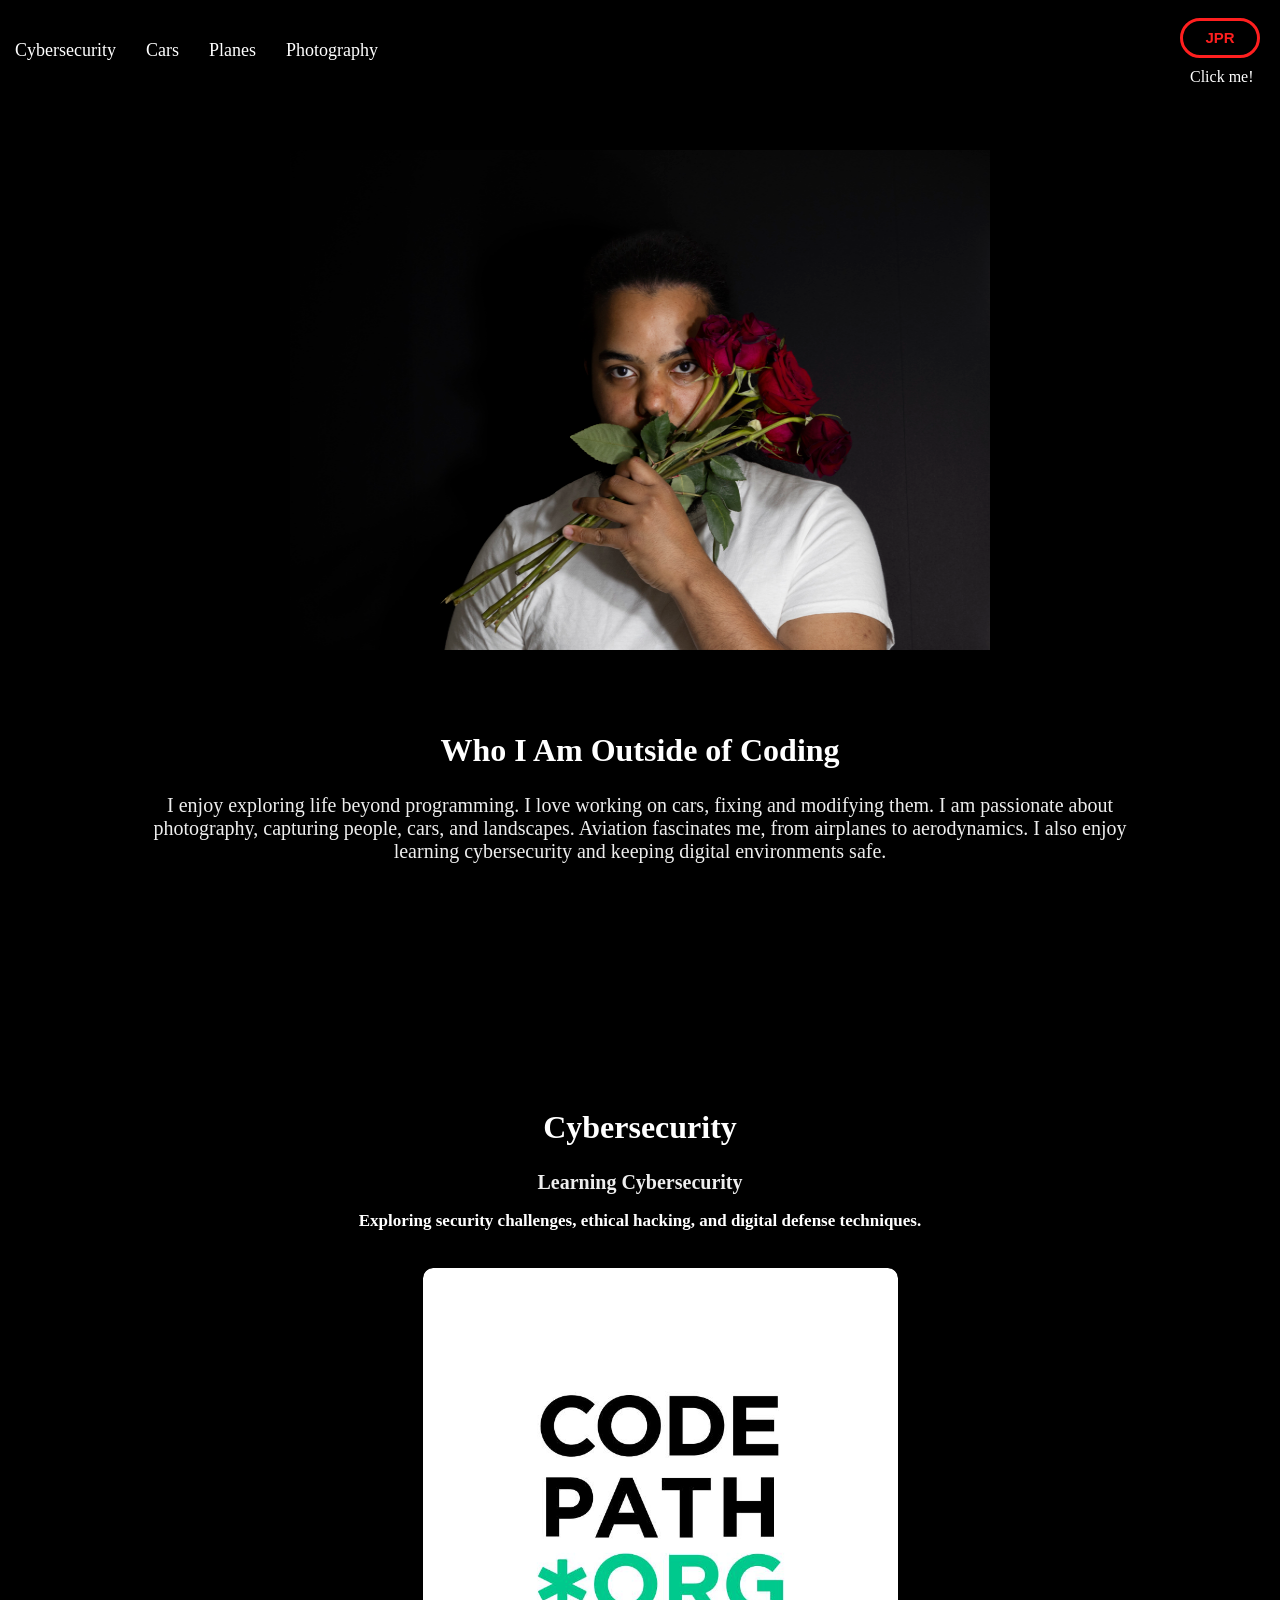
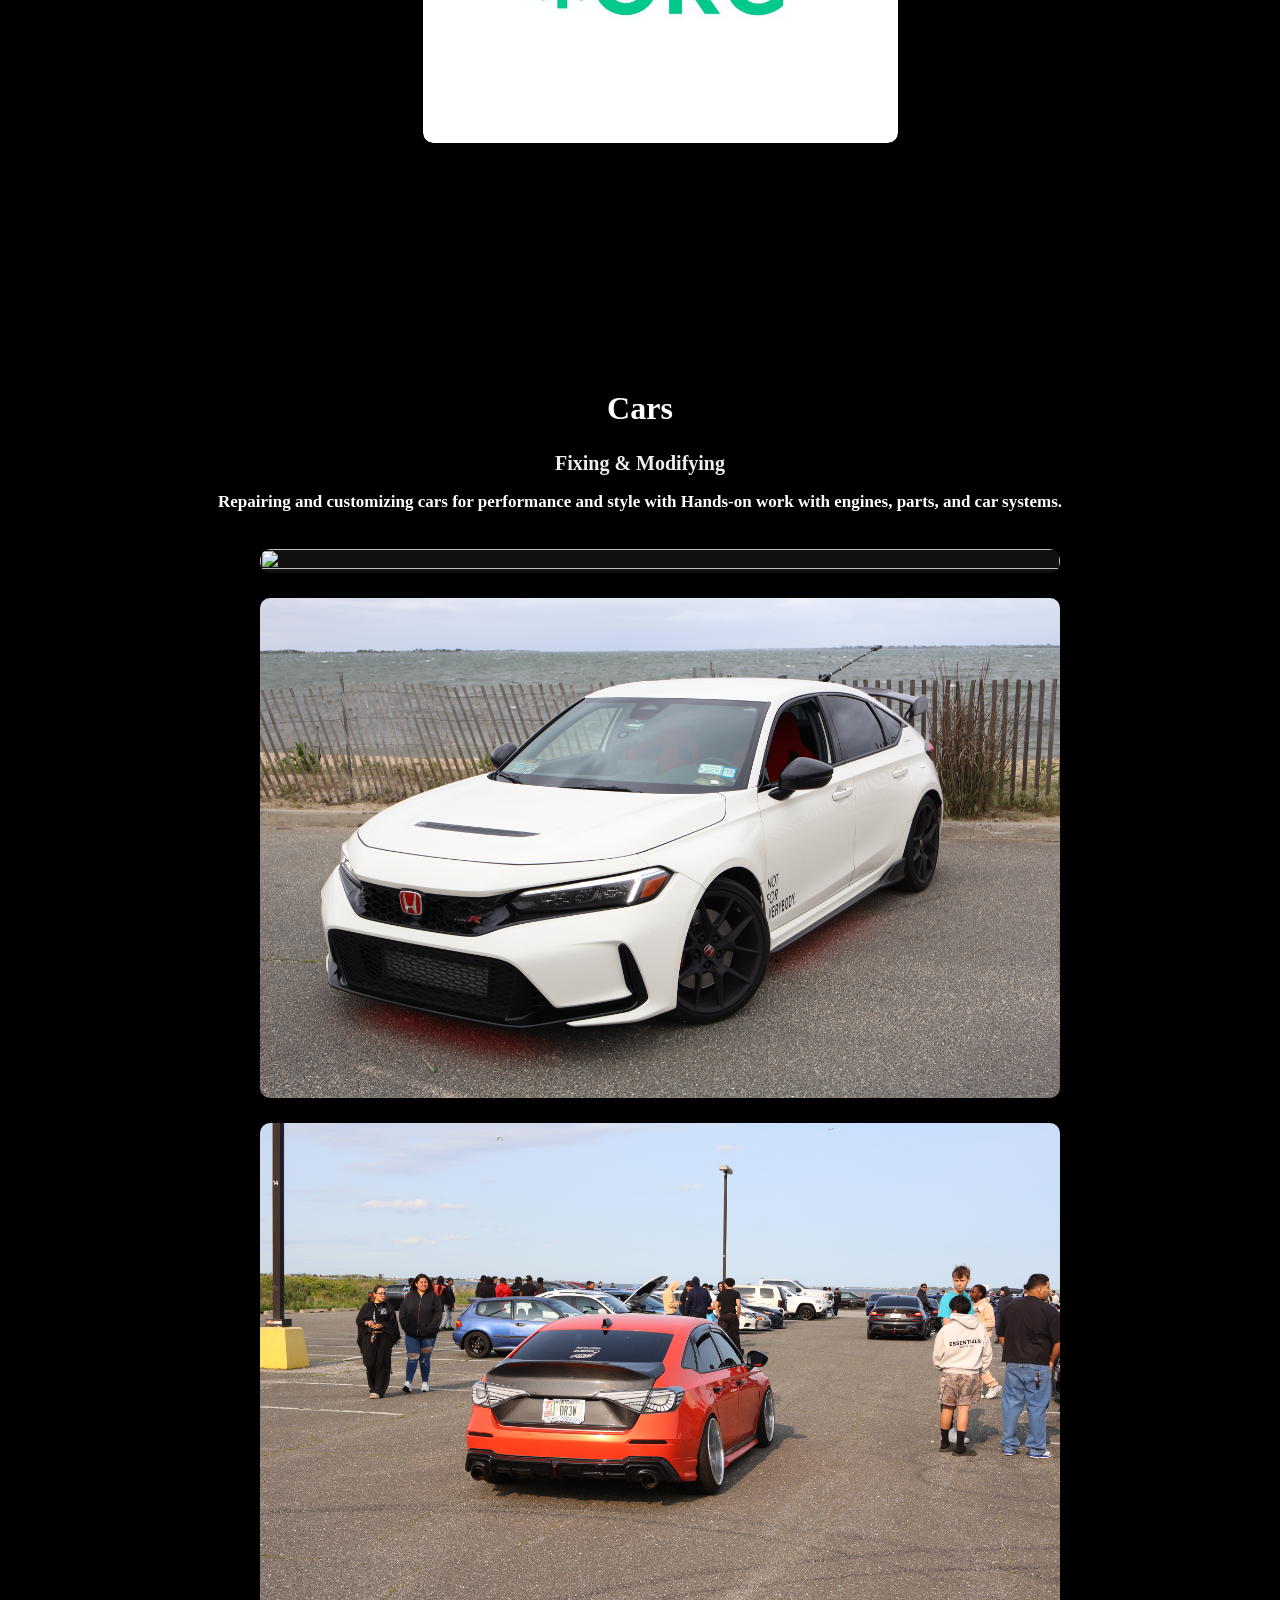
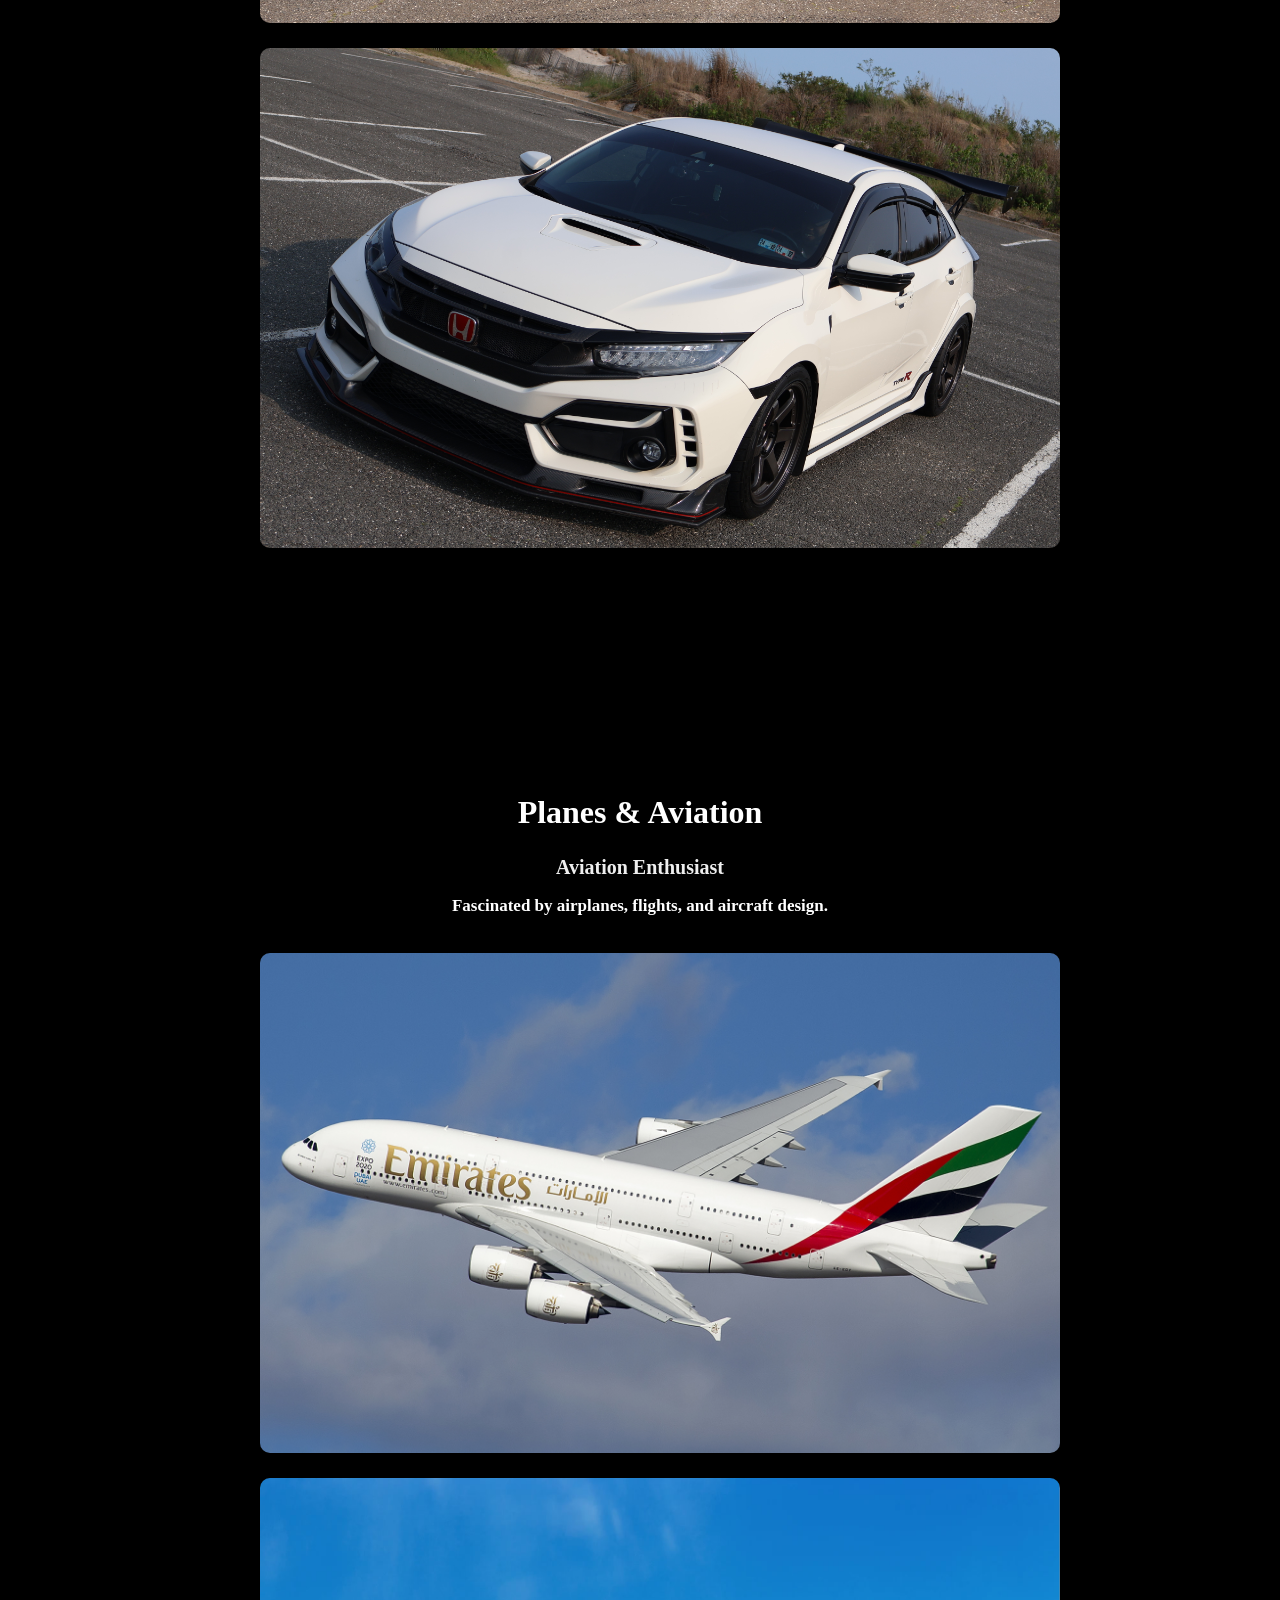
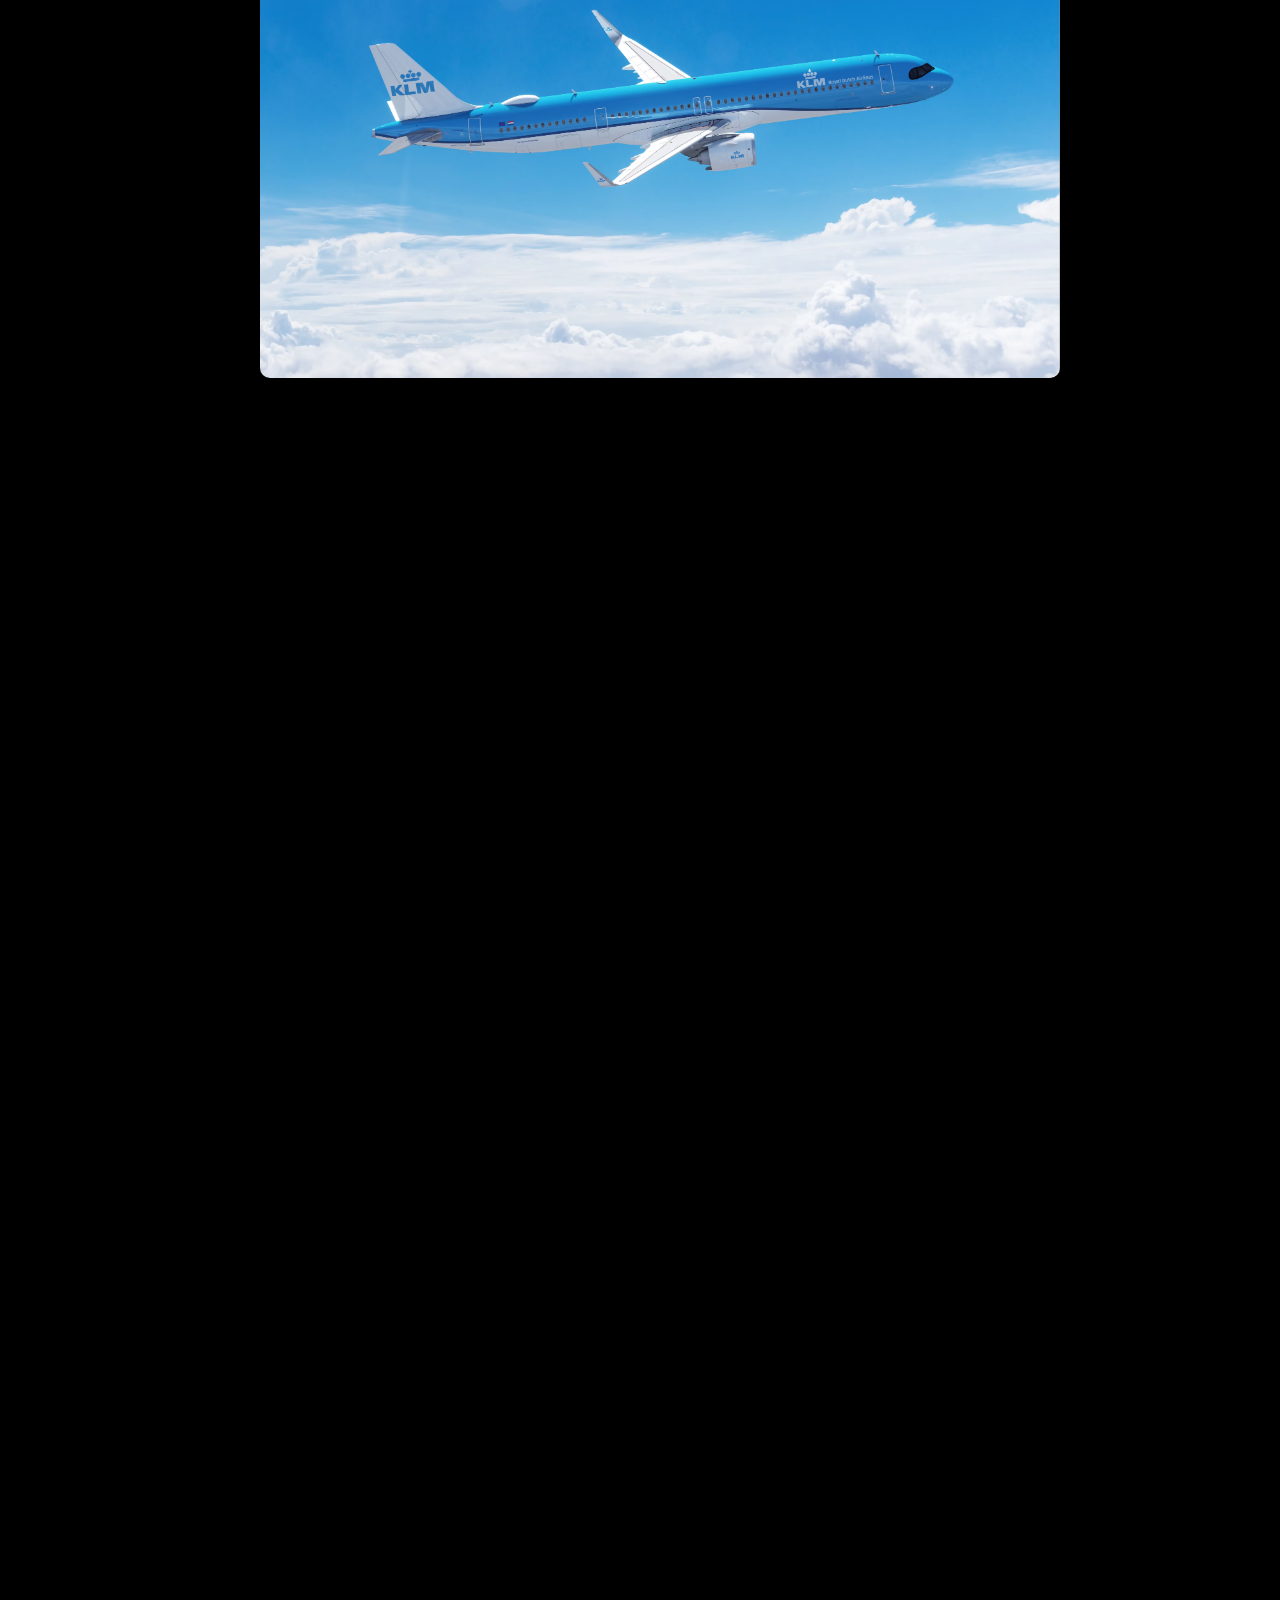
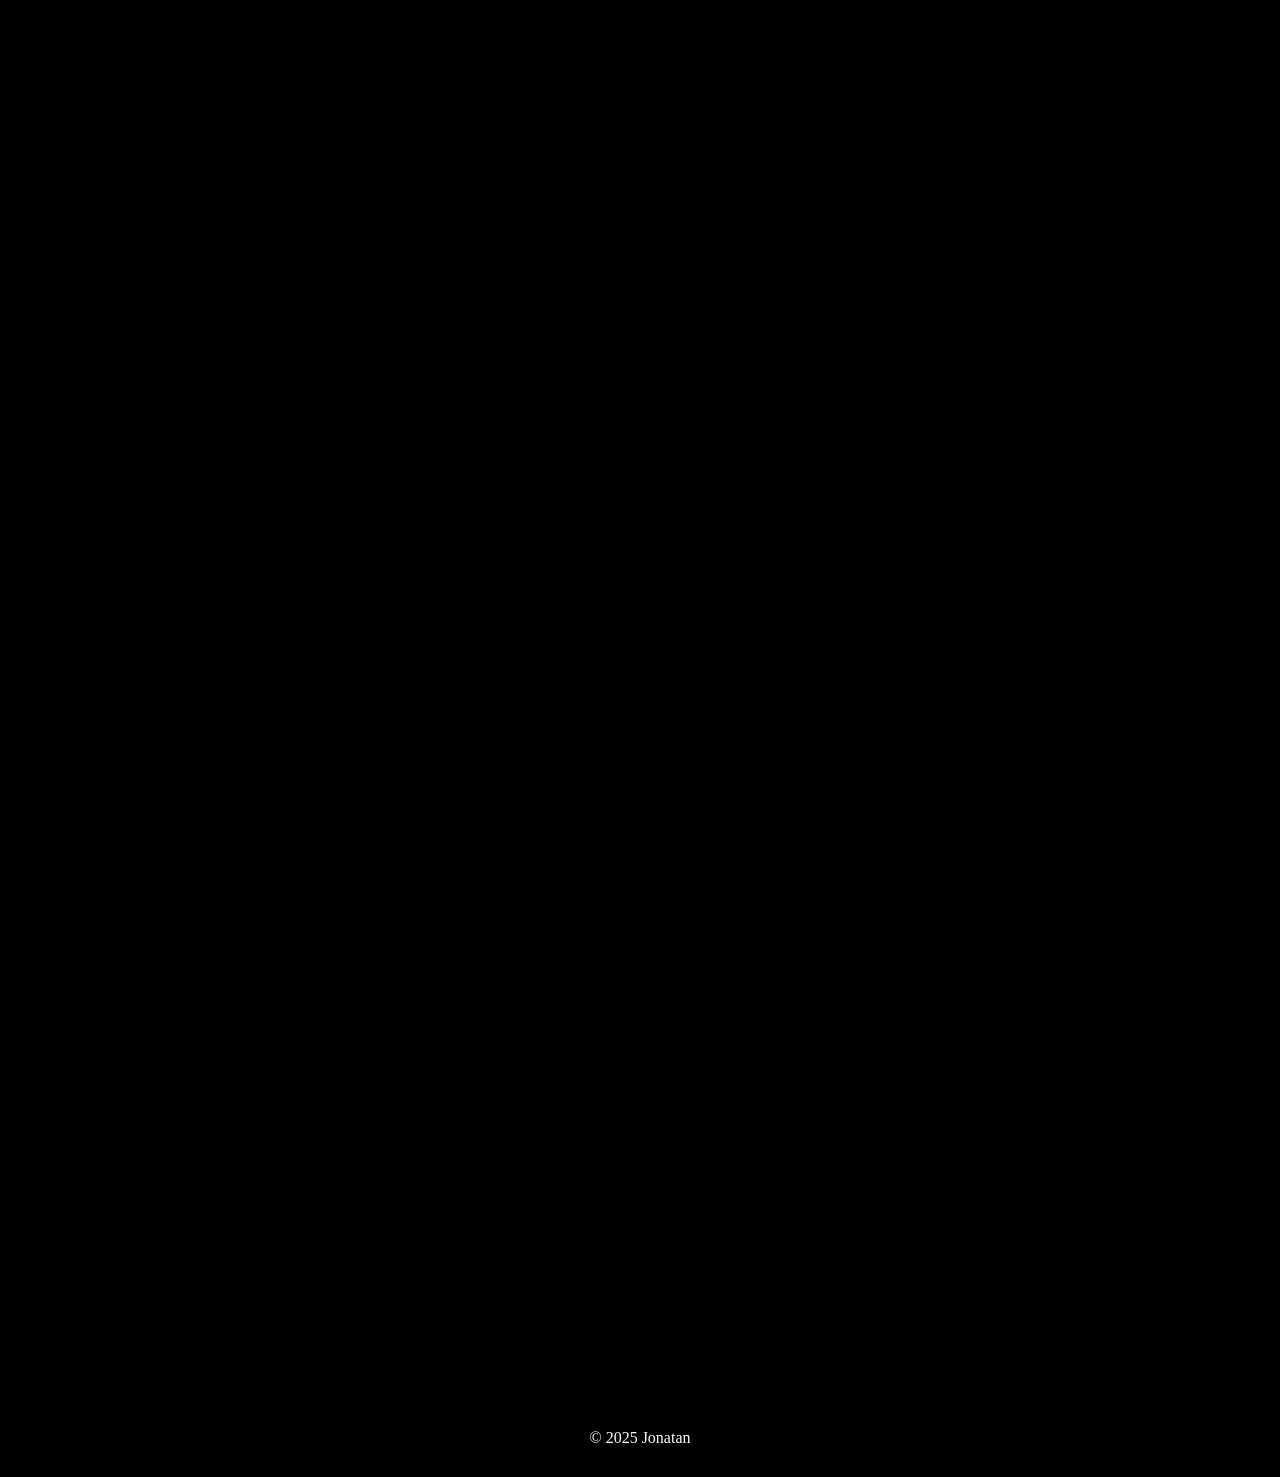
==== me.html @ 39903884 "initial commit" ====
<!DOCTYPE html>
<html lang="en">
<head>
  <meta charset="UTF-8">
  <meta name="viewport" content="width=device-width, initial-scale=1.0">
  <title>About Me - Personal Interests</title>

  <link rel="stylesheet" href="css/style.css">
  <link rel="stylesheet" href="css/me.css">

  <link rel="stylesheet" href="https://cdnjs.cloudflare.com/ajax/libs/font-awesome/6.4.0/css/all.min.css"/>
</head>
<body>

<header>

  <nav>
    <ul class="nav-bar">
      <li><a href="#me-cyber">Cybersecurity</a></li>
      <li><a href="#me-cars">Cars</a></li>
      <li><a href="#me-planes">Planes</a></li>
      <li><a href="#me-photo">Photography</a></li>
      <li class="switch-container"></li>
    </ul>

    <label class="switch" id="pageSwitch">
      <button id="top-button"> JPR </button>
      <div class="LightDarkLabel">Click me!</div>
    </label>

  </nav>




</header>

<main>
  <!-- Summary Section -->
  <section id="me-summary" class="me-section">

    <img src="Images/flores.jpg" alt="Background" class="SummaryImage" />

    <h2> Who I Am Outside of Coding</h2>
    <p>
      I enjoy exploring life beyond programming. I love working on cars, fixing and modifying them.
      I am passionate about photography, capturing people, cars, and landscapes.
      Aviation fascinates me, from airplanes to aerodynamics.
      I also enjoy learning cybersecurity and keeping digital environments safe.
    </p>
  </section>

  <!-- Cybersecurity Section -->
  <section id="me-cyber" class="me-section">
    <h2>Cybersecurity</h2>

    <h3 style="font-size: 20px; ">Learning Cybersecurity</h3>
    <p style="font-size: 17px; color: #fff; font-weight: bold; ">
      Exploring security challenges, ethical hacking, and digital defense techniques.
    </p>

    <div class="me-card-grid">

      <div style="max-height: 475px ; max-width:475px" class="project-card-smart-me">
        <a href="https://drive.google.com/file/d/1Wdbv9c36_4a0r_BW-IevAC0VK2aNMjw7/view">
          <div class="smartImageWrapper">
            <img  src="Images/codepath.png" alt="Cybersecurity Course" />
          </div>
          <div class="overlay">
            <div class="overlay-text">
              <h3>Cybersecurity Course</h3>
              <p>My curiosity made me take a cybersecurity course given by CodePath which was completed in 2025.</p>
            </div>
          </div>
        </a>
      </div>

    </div>

  </section>

  <!-- Cars Section -->
  <section id="me-cars" class="me-section">
    <h2>Cars</h2>
    <h3 style="font-size: 20px; ">Fixing & Modifying</h3>
    <p style="font-size: 17px; color: #fff; font-weight: bold; ">
      Repairing and customizing cars for performance and style with Hands-on work with engines, parts, and car systems.
    </p>
    <div class="me-card-grid">

    <div  class="project-card-smart-me">
          <img src="Images/purpleCar.jpg" alt="" />
    </div>

      <div  class="project-card-smart-me">
          <img src="Images/typeR.JPG" alt="" />
      </div>

      <div  class="project-card-smart-me">
          <img src="Images/drew.JPG" alt="" />
      </div>

      <div  class="project-card-smart-me">
          <img src="Images/fk8.JPG" alt="" />
      </div>

    </div>

  </section>

  <!-- Planes Section -->
  <section id="me-planes" class="me-section">
    <h2>Planes & Aviation</h2>

    <h3 style="font-size: 20px; ">Aviation Enthusiast</h3>
    <p style="font-size: 17px; color: #fff; font-weight: bold; ">
      Fascinated by airplanes, flights, and aircraft design.
    </p>

    <div class="me-card-grid">

      <div  class="project-card-smart-me">
          <img src="Images/a380.png" alt="A380" />
      </div>

      <div  class="project-card-smart-me">
          <img src="Images/a321neo.png" alt="A321neo" />
    </div>

  </section>

  <!-- Photography Section -->
  <section id="me-photo" class="me-section">
    <h2>Photography</h2>

    <h3 style="font-size: 20px; ">Capturing Moments</h3>
    <p style="font-size: 17px; color: #fff; font-weight: bold; ">
      Taking pictures of people, cars, and landscapes, creating memories, Experimenting with lighting, styles, and subjects to improve photography skills.
    </p>

    <div class="me-card-grid">

      <div  class="project-card-smart-me">
          <img src="Images/IMG_1258.jpg" alt="Photo I took" />
      </div>

      <div  class="project-card-smart-me">
          <img  src="Images/moon.JPG" alt="Photo I took" />
      </div>

      <div style="background-color: transparent; "  class="project-card-smart-me">
          <img style="border-radius: 10px; " class="exposure-photo" src="Images/mm.JPG" alt="Photo I took" />
      </div>

      <div style="background-color: transparent; " class="project-card-smart-me">
        <img style="border-radius: 10px; " class="exposure-photo" src="Images/exposure.jpg" alt="Photo I took" />
      </div>

    </div>
  </section>

</main>


<footer>
  <p class="me-footer">&copy; 2025 Jonatan</p>
</footer>

<script src="js/meScript.js"></script>

</body>
</html>
---- css/style.css ----
html, body {
    height: 100%;
    margin: 0;
}

body {
    font-family: Arial, sans-serif;
    margin: 0;
    background: #f4f4f4;
    /*min-height: 100vh;*/
}

header {
    position: fixed;
    top: 0;
    width: 100%;
    background: #000000;
    z-index: 1000;
    font-family: "Roboto Light", cursive;
    padding: 0;
}

nav {
    display: flex;
    justify-content: space-between;
    align-items: center;
    padding: 0 20px 0 0;
    height: 100px;
}

.nav-bar {
    display: flex;
    gap: 0;
    list-style: none;
    margin: 0;
    padding: 0;
}

nav ul {
    display: flex;
    list-style: none;
    gap: 30px;
    margin: 0;
    padding: 0;
}

nav ul li {
    margin: 0 15px;
    justify-content: space-between;

}
nav ul li a {
    text-decoration: none;
    color: white;
    font-size: 18px;
}

main {
    flex: 1;
}

section {
    min-height: 70vh;
    padding: 100px 20px;
    opacity: 0;
    transform: translateY(50px);
    transition: all 1.6s ease-out;
}

section h2 {

    margin-bottom: 1em;
    font-weight: bold;
    font-size: 2rem;
    color: #222;
    font-family: "Roboto Light", cursive;
}
section h3 {
    font-family: "Roboto Light", cursive;

}

section.active {
    opacity: 1;
    transform: translateY(0);
}

.top-grid{
    display: grid;
}

#experience {
    padding: 60px 20px;

}

#experience h2 {
    text-align: center;
    font-size: 2.5rem;
    margin-bottom: 40px;
}
#experience h3 {
padding: 0 0 0 20px;
}

.experience-category {
    margin-bottom: 40px;
}

.experience-category h3 {
    font-size: 1.8rem;
    margin-bottom: 20px;
    color: #222;
}

.logo-grid {
    display: grid;
    grid-template-columns: repeat(auto-fit, minmax(100px, 1fr));
    gap: 10px;
    padding: 20px;
}
.logo-grid-Database {
    display: grid;
    grid-template-columns: repeat(auto-fit, minmax(100px, 1fr));
    gap: 10px;
    padding: 20px;
}
.logo-grid-Tools {
    display: grid;
    grid-template-columns: repeat(auto-fit, minmax(100px, 1fr));
    gap: 10px;
    padding: 20px;
}
.logo-grid-Other {
    display: grid;
    grid-template-columns: repeat(auto-fit, minmax(100px, 1fr));
    gap: 10px;
    padding: 20px;
}

.logo-card {
    background: white;
    padding: 10px;
    max-width: 200px;
    max-height: 230px;
    border-radius: 8px;
    box-shadow: 0 2px 5px rgba(0,0,0,0.1);
    display: flex;
    flex-direction: column;
    align-items: center;
    text-align: center;

}

.logo-card img {
    width: 100%;
    height: 60%;
    /*max-width: 200px;*/
    /*max-height: 135px;*/
    object-fit: contain;
    margin-bottom: 8px;
    justify-content: flex-start;
}

.logo-card span {
    font-size: 1rem;
    color: #444;
}


.skill {
    margin-top: auto;
    /*margin-bottom: 20px;*/
    max-width: 400px;
    width: 100%;
    padding: 0 0 0 0 ;

}

.skill-name {
    font-weight: bold;
    margin-top: 10px;
    margin-bottom: 0px;
    display: block;
}
.skill-name2 {
    font-weight: bold;
    margin-top: 43px;
    margin-bottom: 6px;
    display: block;

}

.skill-bar {
    width: 100%;
    height: 20px;
    border-radius: 10px;
    overflow: hidden;
    display: flex;
    gap: 2px;
}

.bar {
    flex: 1;
    height: 100%;
    background-color: #ddd;
    border-radius: 4px;
    transition: background-color 5.3s ease;
}

.bar.filled {
    background-color: #4caf50;
}

.skill-level-label {
    font-size: 0.9rem;
    color: #333;
    font-style: italic;
    margin-top: 6px;
}


.projects-grid {
    display: grid;
    grid-template-columns: repeat(auto-fit, minmax(250px, 1fr));
    gap: 20px;
    padding: 20px;
}

#projects h2{
    padding: 0 0 0 20px;
}


/* Images take full card */
.project-card img {
    width: 100%;
    height: 55%;
    display: block;
    transition: transform 0.3s ease;
}

/* Slight zoom on hover */
/*.project-card img:hover {*/
/*    transform: scale(1.05);*/
/*}*/

/* Overlay div hidden by default */
.overlay {
    position: absolute;
    top: 0;
    left: 0;
    right: 0;
    bottom: 0;
    background: rgba(0,0,0,0.6);
    color: white;
    opacity: 0;
    transition: opacity 0.3s ease;
    display: flex;
    justify-content: center;
    align-items: center;
    padding: 20px;
    text-align: center;
}

/* Show overlay on hover */
/*.project-card:hover .overlay {*/
/*    opacity: 1;*/
/*}*/

/* Project cards */
.project-card {
    position: relative;
    overflow: hidden;
    cursor: pointer;
    max-height: 500px;
    max-width: 500px;
    border-radius: 8px;
    background-color: #fff;
    box-shadow: 0 2px 10px rgba(0,0,0,0.1);
}
.project-card-smart-me {
    position: relative;
    overflow: hidden;
    cursor: pointer;
    max-height: 500px;
    max-width: 500px;
    border-radius: 8px;
    background-color: #fff;
    box-shadow: 0 2px 10px rgba(0,0,0,0.1);
}
.project-card-smart-me img {
    width: 100%;
    height: 100%;
    object-fit: cover;
    display: block;
    transition: transform 0.3s ease;
}
.smartImageWrapper{
    max-height: 500px;
    max-width: 487px;
}


.project-card img {
    width: 100%;
    height: 100%;
    object-fit: cover;
    display: block;
    transition: transform 0.3s ease;
}


/* Zoom on hover */
.project-card:hover img {
    transform: scale(1.05);
}
.project-card-smart-me:hover img {
    transform: scale(1.05);
}

/* Overlay hidden by default */
.project-card .overlay {
    position: absolute;
    top: 0;
    left: 0;
    right: 0;
    bottom: 0;
    background: rgba(0,0,0,0.7);
    color: white;
    opacity: 0;
    transition: opacity 0.3s ease;
    display: flex;
    justify-content: center;
    align-items: center;
    text-align: center;
    padding: 20px;
}
.project-card-smart-me .overlay {
    position: absolute;
    top: 0;
    left: 0;
    right: 0;
    bottom: 0;
    background: rgba(0,0,0,0.7);
    color: white;
    opacity: 0;
    transition: opacity 0.3s ease;
    display: flex;
    justify-content: center;
    align-items: center;
    text-align: center;
    padding: 20px;
}

/* Show overlay on hover */
.project-card:hover .overlay {
    opacity: 1;
}
.project-card-smart-me:hover .overlay {
    opacity: 1;
}

/* Overlay text styling */
.overlay-text h3 {
    margin-bottom: 10px;
    font-size: 1.5rem;
}

.overlay-text p {
    font-size: 1rem;
    line-height: 1.4;
}



form input, form textarea, form button {
    display: block;
    width: 100%;
    margin-bottom: 10px;
    padding: 10px;
}


/* Dark/Light Slider*/

.switch-container {
    padding: 0 0 0 50px;
    margin-left: 50%;

}

.switch {
    padding: 0 20px 40px 0;
    position: relative;
    display: inline-block;
    width: 60px;
    height: 25px;
}


.switch input {
    opacity: 0;
    width: 0;
    height: 0;
}


@keyframes dance {
    0%   { transform: translateY(0) rotate(0deg) scale(1); }
    25%  { transform: translateY(-7px) rotate(-4deg) scale(1.05); }
    50%  { transform: translateY(0) rotate(4deg) scale(1); }
    75%  { transform: translateY(-7px) rotate(-4deg) scale(1.05); }
    100% { transform: translateY(0) rotate(0deg) scale(1); }
}

.LightDarkLabel{
    padding: 10px 0 0 10px;
    width: 90px;
    color: white;
    align-content: center;
    display: inline-block;
    animation: dance 2.5s ease-in-out infinite;
}

.top-container{
    padding: 80px 0 0 20px;
}

/*round picture*/
.rounded-img {
    width: 300px;
    height: 300px;
    border-radius: 50%;
    object-fit: cover;
    display: block;
    position: relative;
    z-index: 2;

}

.background-img {
    width: 101%;
    height: 550px;
    object-fit: cover;
    position: absolute;
    top: 80px;
    left: 0;
    z-index: 1;           /* behind the profile image */
}

.GreetingText{
    padding: 145px 0 0 0;
    width: 500px;
    font-size: 17px;
    max-width: 100%;
    font-family: "Comic Sans MS", cursive;
    flex: 2;
}

.top-grid {
    display: flex;
    align-items: center;
    justify-content: space-between;
    gap: 20px;
    margin-top: 0px;


}
@media (max-width: 768px) {
    .top-grid {
        flex-direction: column;
        align-items: center;
        text-align: center;
    }
    .social-links {
        flex-direction: row;
        justify-content: center;
    }
}

.social-links{
    padding: 60px 0 0 0 ;

}
.social-links .githubLogo:hover{
    color: black;

}

.social-links a {

    margin-bottom: 15px;
    color: #444;
    transition: color 0.3s;
}

.social-links a:hover {
    color: #4caf50;
}



.contact-grid{
    padding: 0 0 0 35%;
    max-width: 100%;
    background-color: transparent;


}
#contact {
    min-height: 45vh;
    /*max-height: 60vh;*/
    background-color: transparent;
    color: white;
    padding: 0 0 0 0;
    border-radius: 10px;

    align-items: center;
    justify-content: center;
}



#contact h2 {
    text-align: center;
    margin-bottom: 20px;
    font-family: "Roboto Light", cursive;
}

#contact input {
    width: 50%;
    margin-bottom: 15px;
    padding: 12px;
    border: none;
    border-radius: 12px;
    font-family: "Roboto Light", cursive;
}


#contact form textarea {
    width: 50%;
    margin-bottom: 15px;
    padding: 12px;
    border: none;
    border-radius: 12px;
    font-family: "Roboto Light", cursive;
}

#contact form button {
    width: 52%;
    margin-bottom: 15px;
    padding: 12px;
    border: none;
    border-radius: 12px;
    background-color: #000000;
    color: #ffffff;
    font-size: 16px;
    cursor: pointer;
    font-family: "Roboto Light", cursive;
}

#contact button:hover {
    background-color: #494949;
}

#contact input,
#contact textarea {
    background-color: white !important;
    color: #000000 !important;
    caret-color: #000;
    outline: none;
}

#contact input::placeholder,
#contact textarea::placeholder {
    color: #000000;
}

#contact input:focus,
#contact textarea:focus {
    border-color: #000000;
    box-shadow: 0 0 15px rgba(0, 0, 0, 0.9);
}




.footer{

    text-align: center;
    background-color: black;
    padding: 35px 0;
    color: white;
    font-family: "Roboto Light", cursive;
}


#top-button {
    height: 40px;
    width: 80px;
    border-radius: 50px;
    --glow-color: rgb(255, 31, 31);
    --glow-spread-color: rgb(255, 0, 0);
    /*--btn-color: rgb(253, 81, 81);*/

    border: .25em solid var(--glow-color);
    color: var(--glow-color);
    font-size: 15px;
    font-weight: bold;
    background-color: transparent;
    outline: none;
    position: relative;
    display: flex;
    align-items: center;
    justify-content: center;
    cursor: pointer;
    transition: all 0.3s;
    box-shadow: none;

}

#top-button::after {
    pointer-events: none;
    content: "";
    position: absolute;
    top: 120%;
    left: 0;
    height: 100%;
    width: 100%;
    background-color: var(--glow-spread-color);
    filter: blur(2em);
    opacity: 0;
    transform: perspective(1.5em) rotateX(35deg) scale(1, .6);
    transition: opacity 0.3s;
}

#top-button:hover {
    color: var(--btn-color);
    background-color: var(--glow-color);
    box-shadow:
            0 0 1em .25em var(--glow-color),
            0 0 4em 2em var(--glow-spread-color),
            inset 0 0 .75em .25em var(--glow-color);
}

#top-button:hover::after {
    opacity: 0.9;
}
---- css/me.css ----
html, body {
    height: 100%;
    margin: 0;
}

body {
    font-family: "Roboto Light", cursive;
    background: #000000;
    color: #eee;
    min-height: 100vh;
}


.header {
    position: fixed;
    top: 0;
    width: 100%;
    background: #000000;
    z-index: 1000;
    padding: 0;
}

main {
    align-items: center;
    justify-content: center;
    text-align: center;
    display: flex;
    flex-direction: column;

}

@media (max-width: 768px) {
    .me-nav {
        flex-direction: row;
        height: 100px;
    }

    .me-nav-list {
        flex-direction: row;
        gap: 1px;
        margin-top: 0;
    }
}

.me-nav {
    display: flex;
    justify-content: space-between;
    align-items: center;
    padding: 0 20px;

    height: 100px;
}

.me-nav-list {
    display: flex;
    list-style: none;
    gap: 1px;
    margin: 0;
    padding: 0;

}

.me-nav-list li a {
    text-decoration: none;
    color: #eee;
    font-size: 18px;

}

.me-nav-list li a:hover {
    color: #4caf50;
}


.me-switch-container {
    display: flex;
    align-items: center;
    justify-content: center;
    margin-left: 0;
    z-index: 1001;
}

.me-switch {
    position: relative;
    display: inline-block;
    width: 60px;
    height: 25px;
}

#top-button {
    height: 40px;
    width: 80px;
    border-radius: 50px;
    border: .25em solid var(--glow-color, rgb(255, 31, 31));
    color: var(--glow-color, rgb(255, 31, 31));
    background: transparent;
    font-size: 15px;
    font-weight: bold;
    cursor: pointer;
    transition: all 0.3s ease;
}

@media (max-width: 768px) {
    .me-nav {
        height: auto;
        flex-wrap: wrap; /* Allows items to wrap to a new line */
        justify-content: center; /* Centers the content when wrapped */
    }

    .me-nav-list {
        width: 100%; /* Ensures the list takes up the full width */
        justify-content: center;
        margin-bottom: 20px; /* Adds space below the list when it wraps */
    }
}


@keyframes dance {
    0%   { transform: translateY(0) rotate(0deg) scale(1); }
    25%  { transform: translateY(-7px) rotate(-4deg) scale(1.05); }
    50%  { transform: translateY(0) rotate(4deg) scale(1); }
    75%  { transform: translateY(-7px) rotate(-4deg) scale(1.05); }
    100% { transform: translateY(0) rotate(0deg) scale(1); }
}


.me-switch-label {
    padding: 0 30px 0 0;
    margin-top: 12px;
    width: 120px;
    color: white;

    display: inline-block;
    animation: dance 2.5s ease-in-out infinite;
}

/* Sections */
.me-section {
    padding: 100px 20px;
    width: 80%;
    min-height: 70vh;
    opacity: 0;
    transform: translateY(50px);
    align-items: center;
    transition: all 1.6s ease-out;

}

#me-summary{
    align-items: center;
    text-align: center;
    justify-content: center;
    /*max-width: 50%;*/
    font-size: 20px;
}

/*#me-cyber .project-card-smart-me{*/
/*    height: auto;*/
/*    border-radius: 10px;*/
/*    overflow: hidden;*/
/*    display: flex;*/
/*    justify-content: center;*/
/*    align-items: center;*/
/*    transition: transform 0.3s ease;*/

/*}*/

.SummaryImage{
    height: 500px;
    width: 700px;
    align-items: center;
    /*border-radius: 25%;*/
    padding: 50px 0 50px 0;
}

.me-section.active {
    opacity: 1;
    transform: translateY(0);
}

.me-section h2 {
    text-align: center;
    font-size: 2rem;
    margin-bottom: 25px;
    color: #ffffff;
}

.me-section h3 {
    text-align: center;
    margin-bottom: 10px;
}




.me-card-grid {
    display: grid;
    grid-template-columns: repeat(auto-fit, minmax(600px, 1fr));
    gap: 25px;
    justify-items: center;
    align-items: center;
    width: 100%;
    padding: 20px;

}

/* Cards for photos */
.project-card-smart-me{
    width: 100%;
    max-width: 800px;
    height: auto;
    background-color: #111;
    border-radius: 10px;
    overflow: hidden;
    display: flex;
    justify-content: center;
    align-items: center;
    box-shadow: 0 4px 15px rgba(0, 0, 0, 0.5);
    transition: transform 0.3s ease;
}

.project-card-smart-me img {
    width: 100%;
    height: 100%;
    object-fit: contain;
    border-radius: 10px;
}



.smartImageWrapper {
    width: 100%;
    height: 100%;
    overflow: hidden;
    display: flex;
    justify-content: center;
    align-items: center;
    /*background-color: #000; */
}

.project-card-smart-me a {
    display: block;
    height: 100%;
}

.smartImageWrapper {
    width: 100%;
    height: 100%;
}

.project-card-smart-me img {
    width: 100%;
    height: 100%;
    object-fit: cover;
}

@media (max-width: 768px) {
    .me-card-grid {
        grid-template-columns: 1fr;
    }

    .project-card-smart-me {
        max-width: 100%;
    }
}


#me-cars .project-card-smart-me:hover,#me-planes .project-card-smart-me:hover,#me-photo .project-card-smart-me  {
    cursor: default !important;
    transform: none !important;
    box-shadow: none !important;

}

.me-card:hover {
    transform: translateY(-5px);
    box-shadow: 0 8px 20px rgba(0,0,0,0.5);
}

.me-card i {
    margin-bottom: 10px;
    color: #4caf50;
}

.me-card p {
    font-size: 0.95rem;
    color: #ccc;
}

/* Footer */
.me-footer {
    text-align: center;
    padding: 30px 0;
    background-color: #000;
    color: #fff;
    margin-top: 40px;
}


.exposure-photo {
    max-width: 40%;
    max-height: 750px;
    height: auto;
    display: block;
    margin: 0 auto;
    object-fit: contain; /* Ensures full image is visible */
    border-radius: 8px; /* Optional: rounded corners */
}
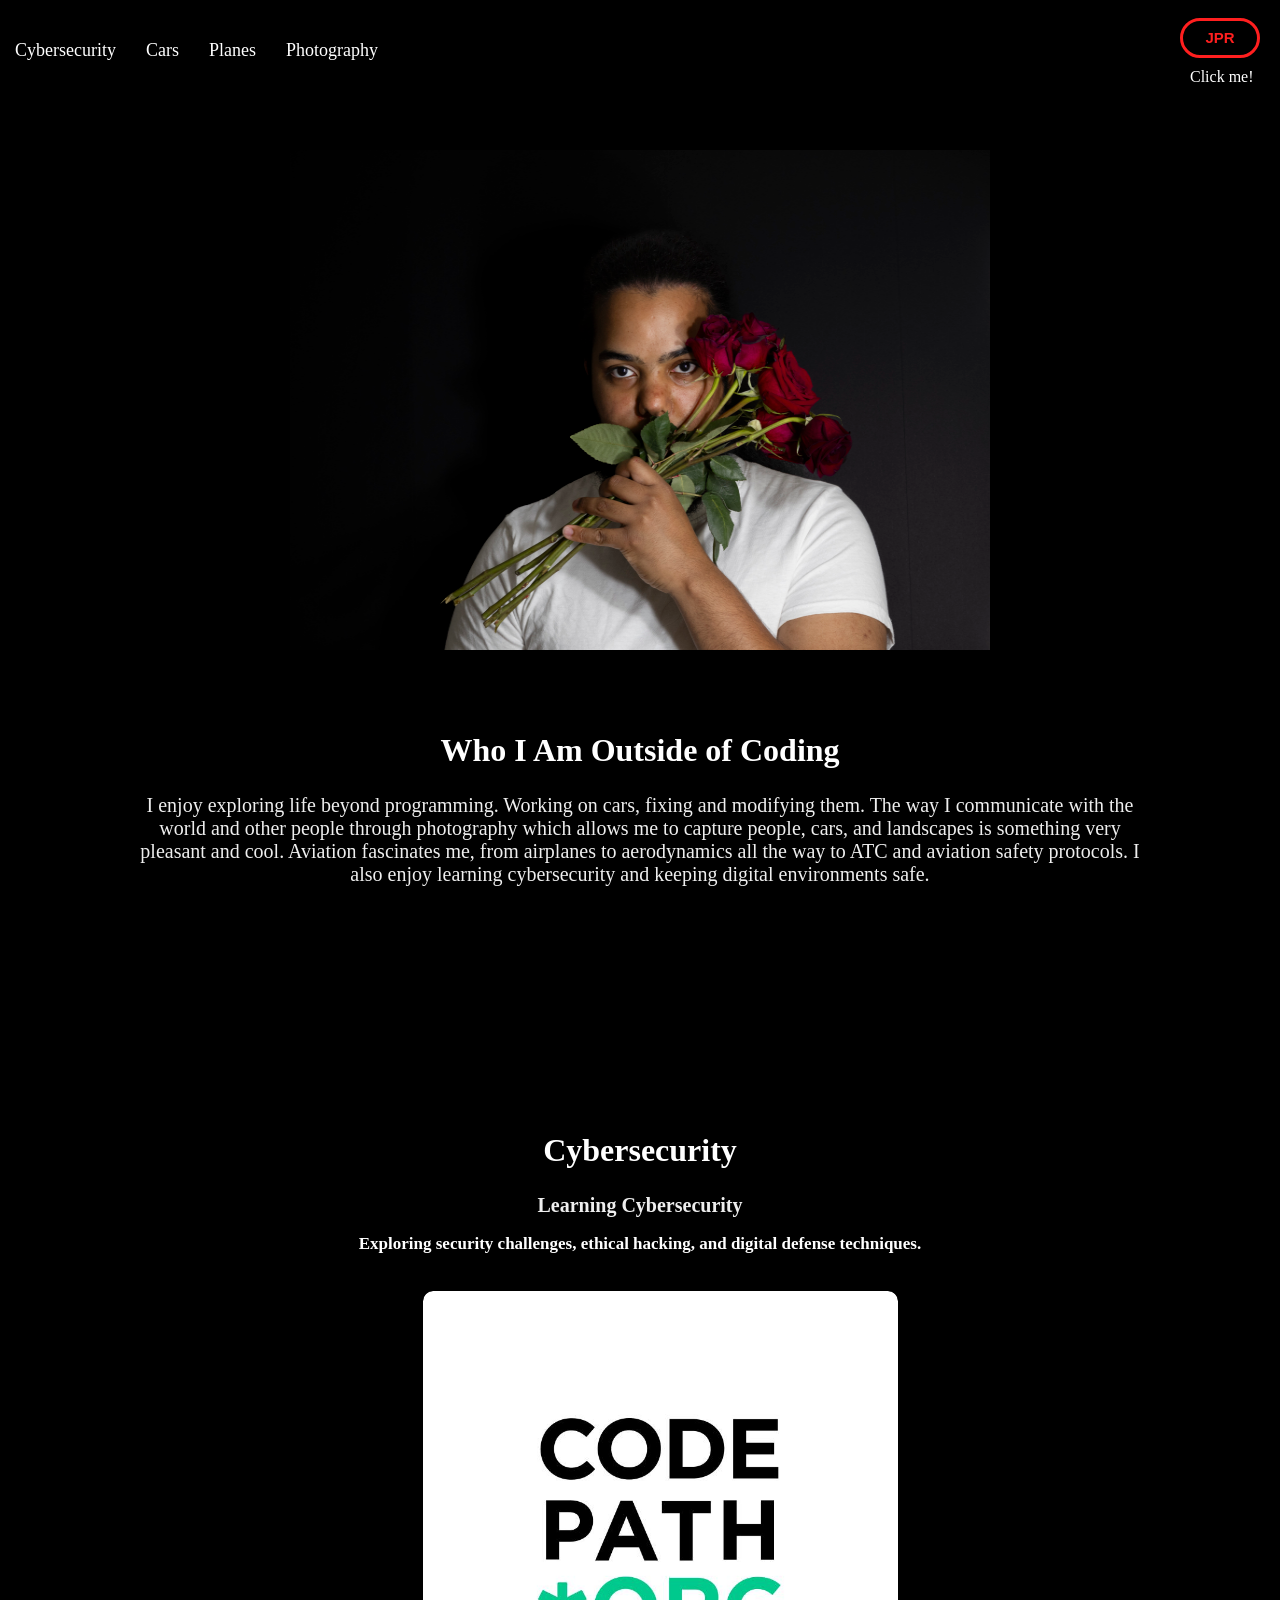
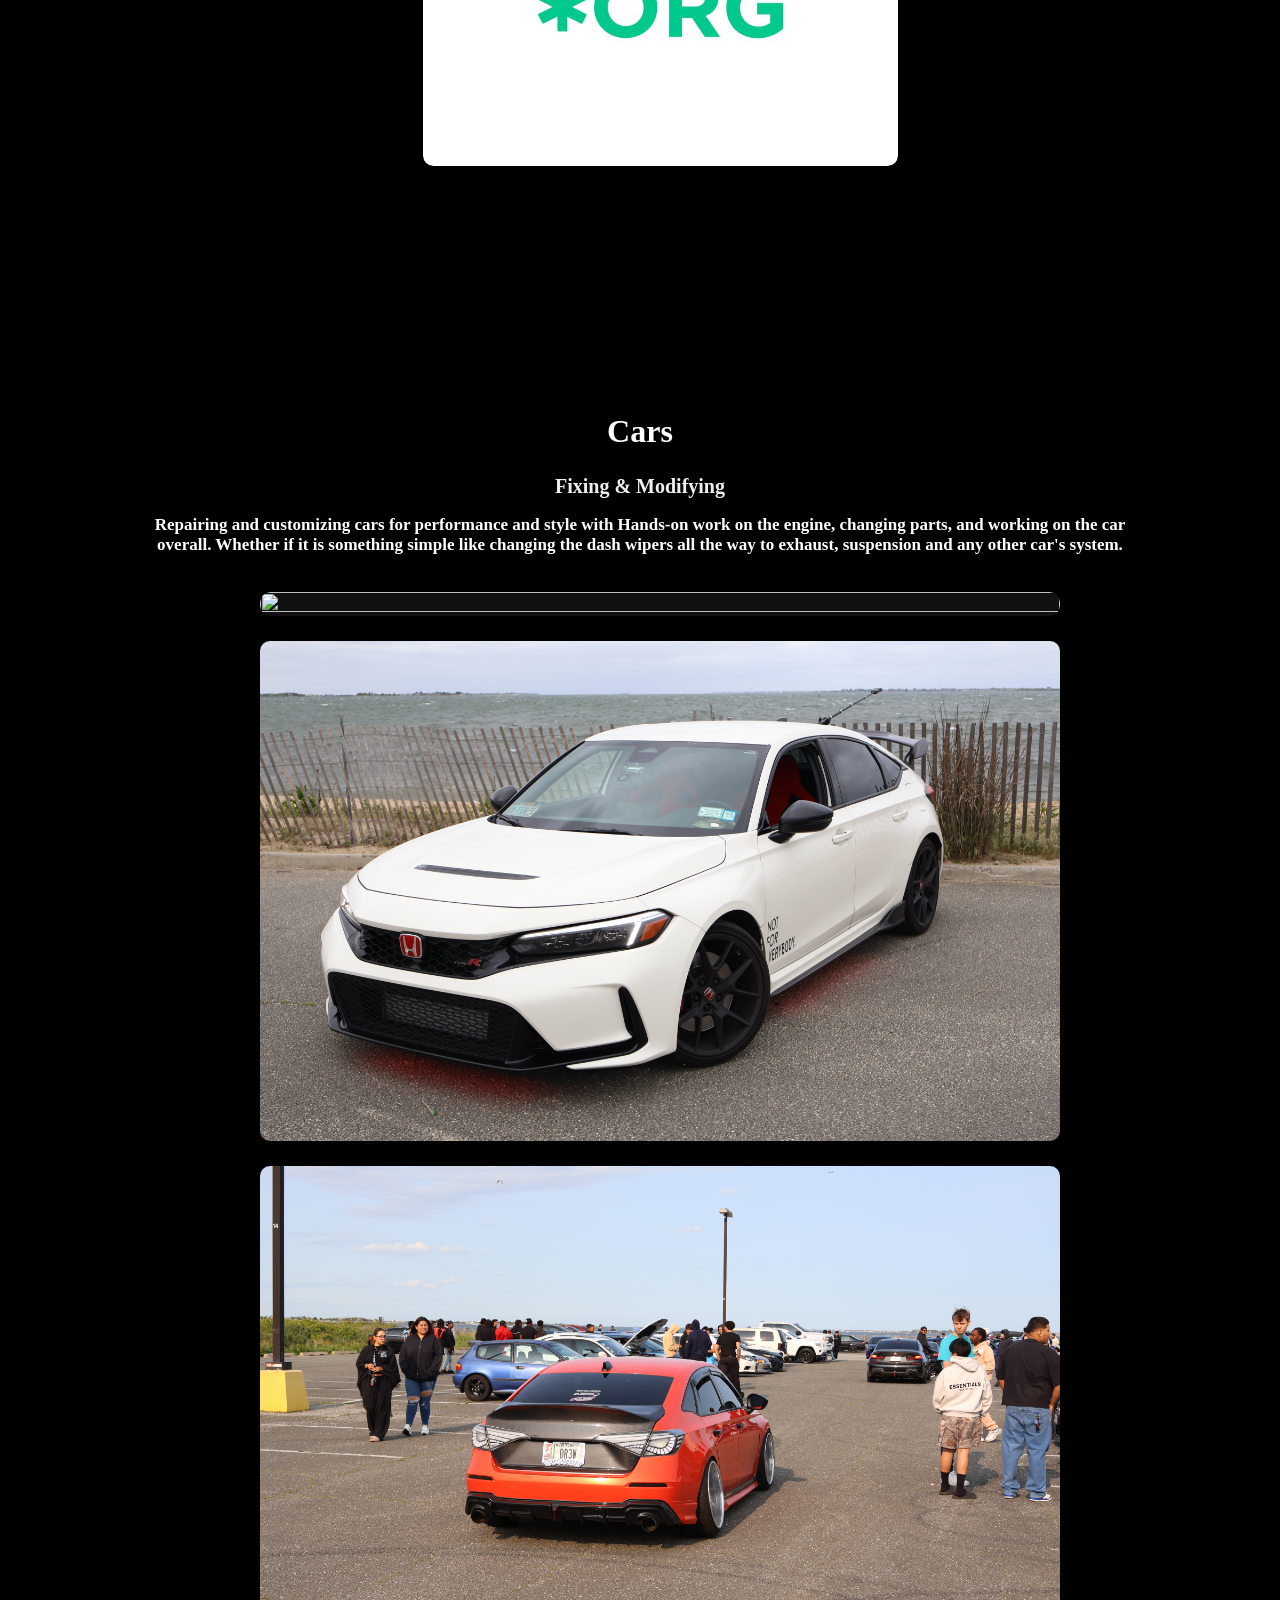
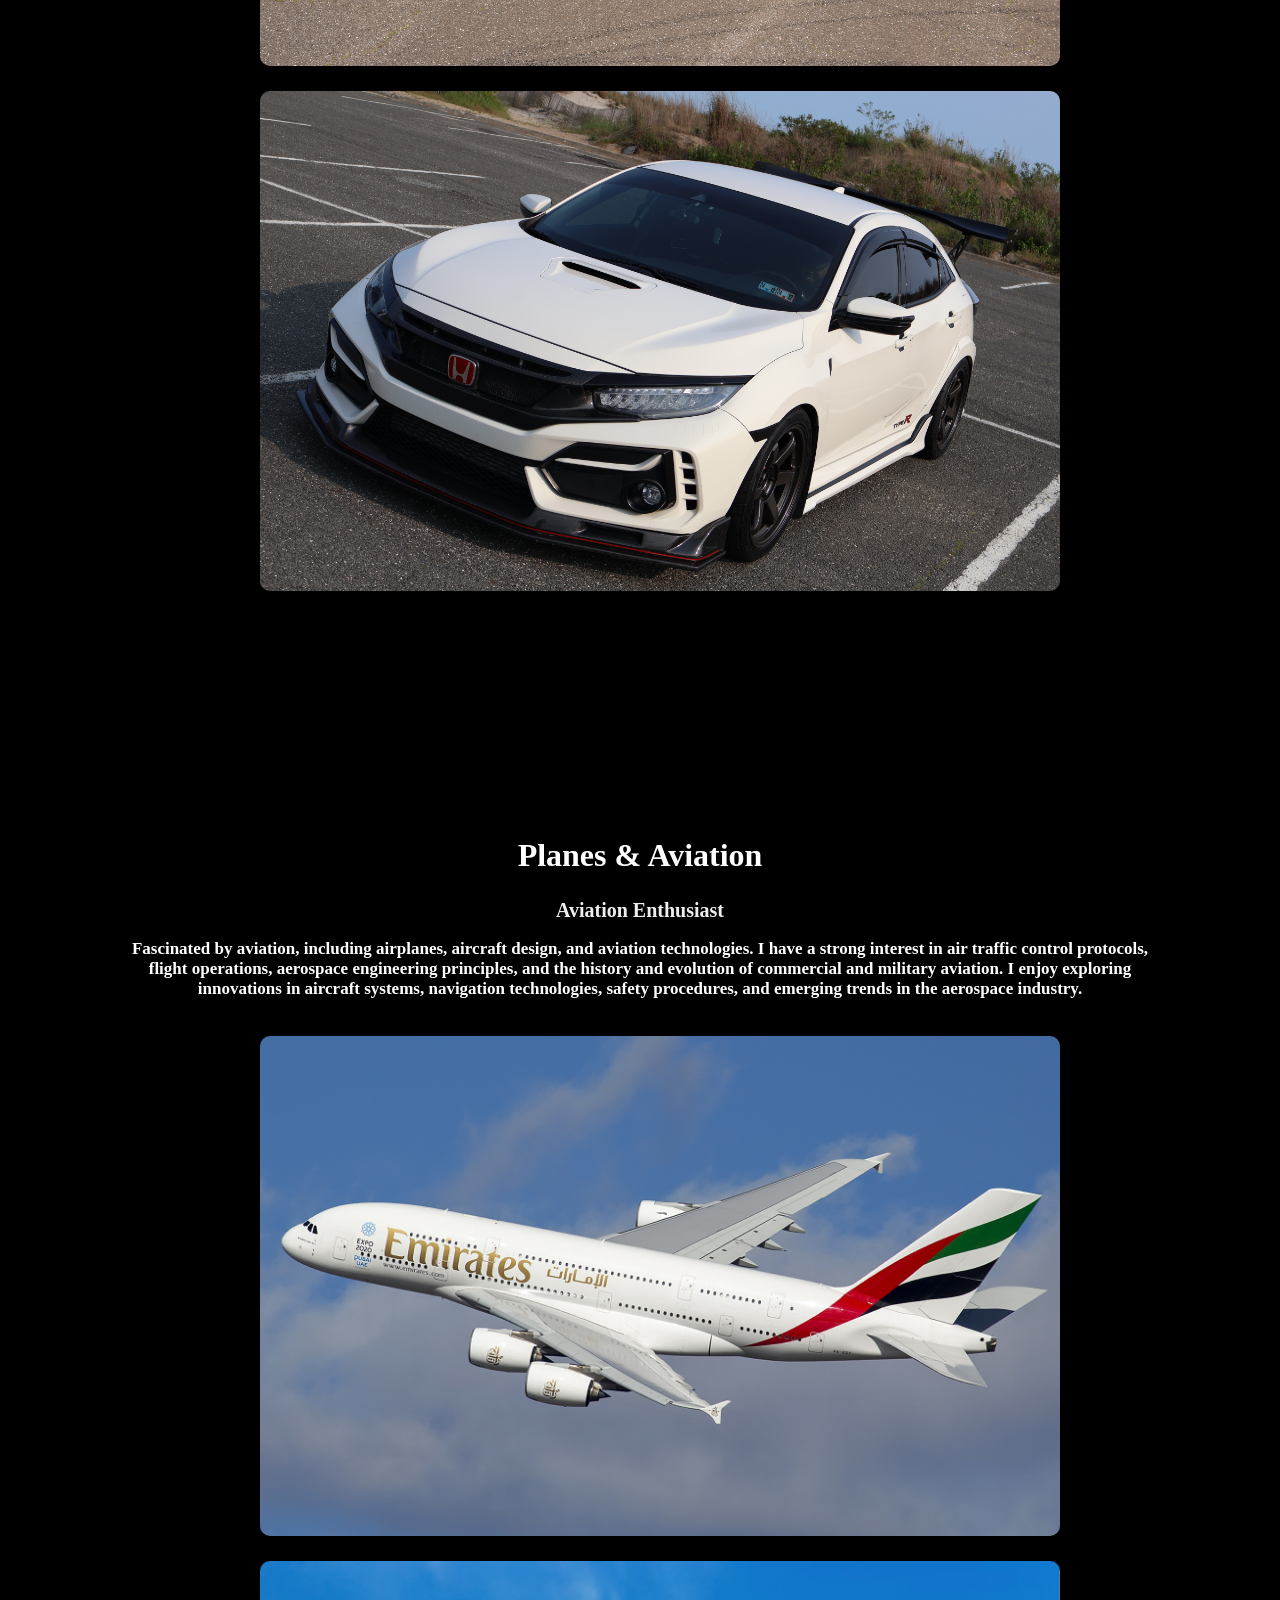
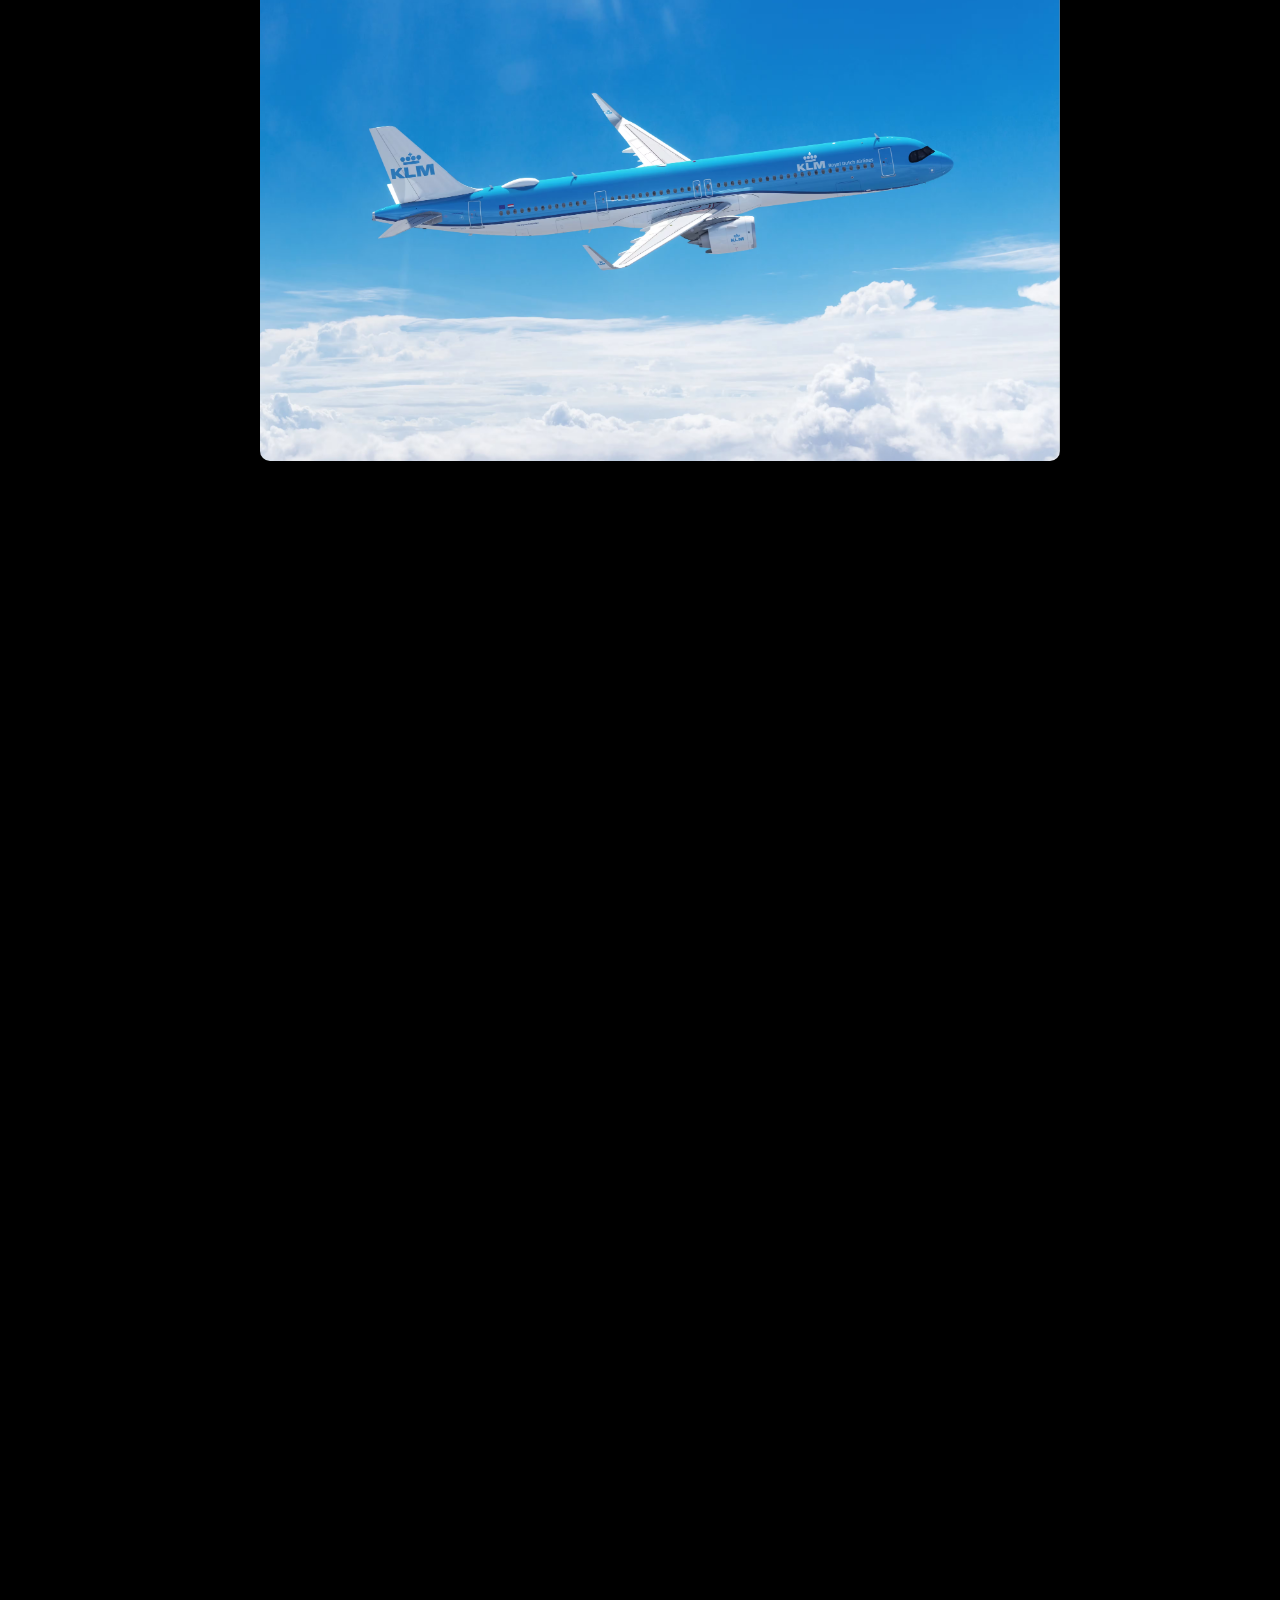
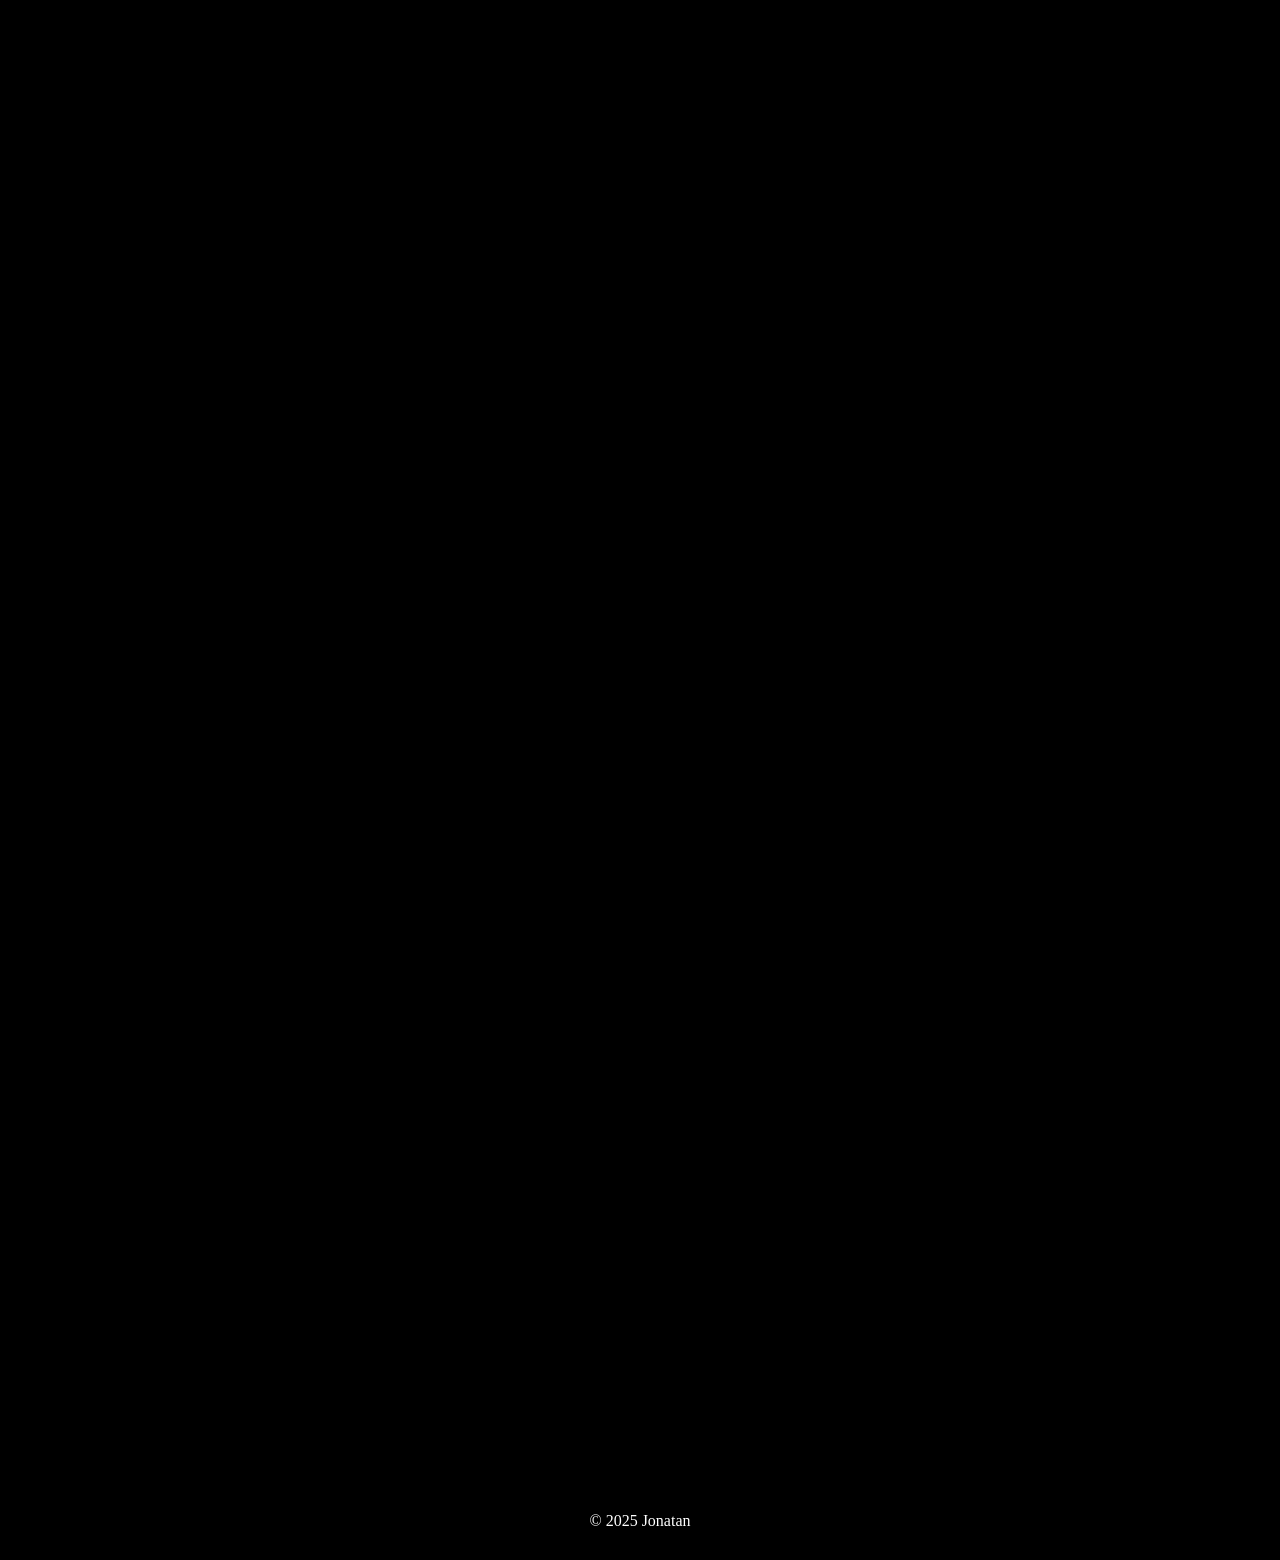
==== commit 87fbaa60: "Resume added" ====
--- a/me.html
+++ b/me.html
@@ -43,9 +43,9 @@
 
     <h2> Who I Am Outside of Coding</h2>
     <p>
-      I enjoy exploring life beyond programming. I love working on cars, fixing and modifying them.
-      I am passionate about photography, capturing people, cars, and landscapes.
-      Aviation fascinates me, from airplanes to aerodynamics.
+      I enjoy exploring life beyond programming. Working on cars, fixing and modifying them.
+      The way I communicate with the world and other people through photography which allows me to capture people, cars, and landscapes is something very pleasant and cool.
+      Aviation fascinates me, from airplanes to aerodynamics all the way to ATC and aviation safety protocols.
       I also enjoy learning cybersecurity and keeping digital environments safe.
     </p>
   </section>
@@ -84,7 +84,7 @@
     <h2>Cars</h2>
     <h3 style="font-size: 20px; ">Fixing & Modifying</h3>
     <p style="font-size: 17px; color: #fff; font-weight: bold; ">
-      Repairing and customizing cars for performance and style with Hands-on work with engines, parts, and car systems.
+      Repairing and customizing cars for performance and style with Hands-on work on the engine, changing parts, and working on the car overall. Whether if it is something simple like changing the dash wipers all the way to exhaust, suspension and any other car's system.
     </p>
     <div class="me-card-grid">
 
@@ -114,7 +114,7 @@
 
     <h3 style="font-size: 20px; ">Aviation Enthusiast</h3>
     <p style="font-size: 17px; color: #fff; font-weight: bold; ">
-      Fascinated by airplanes, flights, and aircraft design.
+      Fascinated by aviation, including airplanes, aircraft design, and aviation technologies. I have a strong interest in air traffic control protocols, flight operations, aerospace engineering principles, and the history and evolution of commercial and military aviation. I enjoy exploring innovations in aircraft systems, navigation technologies, safety procedures, and emerging trends in the aerospace industry.
     </p>
 
     <div class="me-card-grid">
@@ -135,7 +135,7 @@
 
     <h3 style="font-size: 20px; ">Capturing Moments</h3>
     <p style="font-size: 17px; color: #fff; font-weight: bold; ">
-      Taking pictures of people, cars, and landscapes, creating memories, Experimenting with lighting, styles, and subjects to improve photography skills.
+      Taking pictures of people, cars, and landscapes, creating memories. Experimenting with lighting, styles, and subjects to improve photography skills.
     </p>
 
     <div class="me-card-grid">
--- a/css/style.css
+++ b/css/style.css
@@ -479,25 +479,56 @@
     }
 }
 
-.social-links{
-    padding: 60px 0 0 0 ;
-
-}
-.social-links .githubLogo:hover{
-    color: black;
-
-}
+
 
 .social-links a {
-
+    text-decoration: none;
     margin-bottom: 15px;
     color: #444;
     transition: color 0.3s;
 }
 
-.social-links a:hover {
-    color: #4caf50;
-}
+.social-links {
+    display: flex;
+    justify-content: center;
+    gap: 40px;
+    margin-top: 60px;
+
+}
+
+
+.social-links .githubLogo:hover{
+    color: black;
+    transform: scale(1.2);
+}
+
+.social-links .LinkedinLogo:hover{
+    color: #1874bf;
+    transform: scale(1.2);
+
+}
+
+@keyframes rainbow {
+    0% { color: red; }
+    16% { color: orange; }
+    32% { color: yellow; }
+    48% { color: green; }
+    64% { color: blue; }
+    80% { color: indigo; }
+    100% { color: violet; }
+}
+
+.social-links .ImagesLogo:hover {
+    animation: rainbow 3.5s linear infinite;
+    transform: scale(1.2);
+
+}
+.social-links .ResumeLogo:hover {
+color: #912020;
+    transform: scale(1.2);
+
+}
+
 
 
 
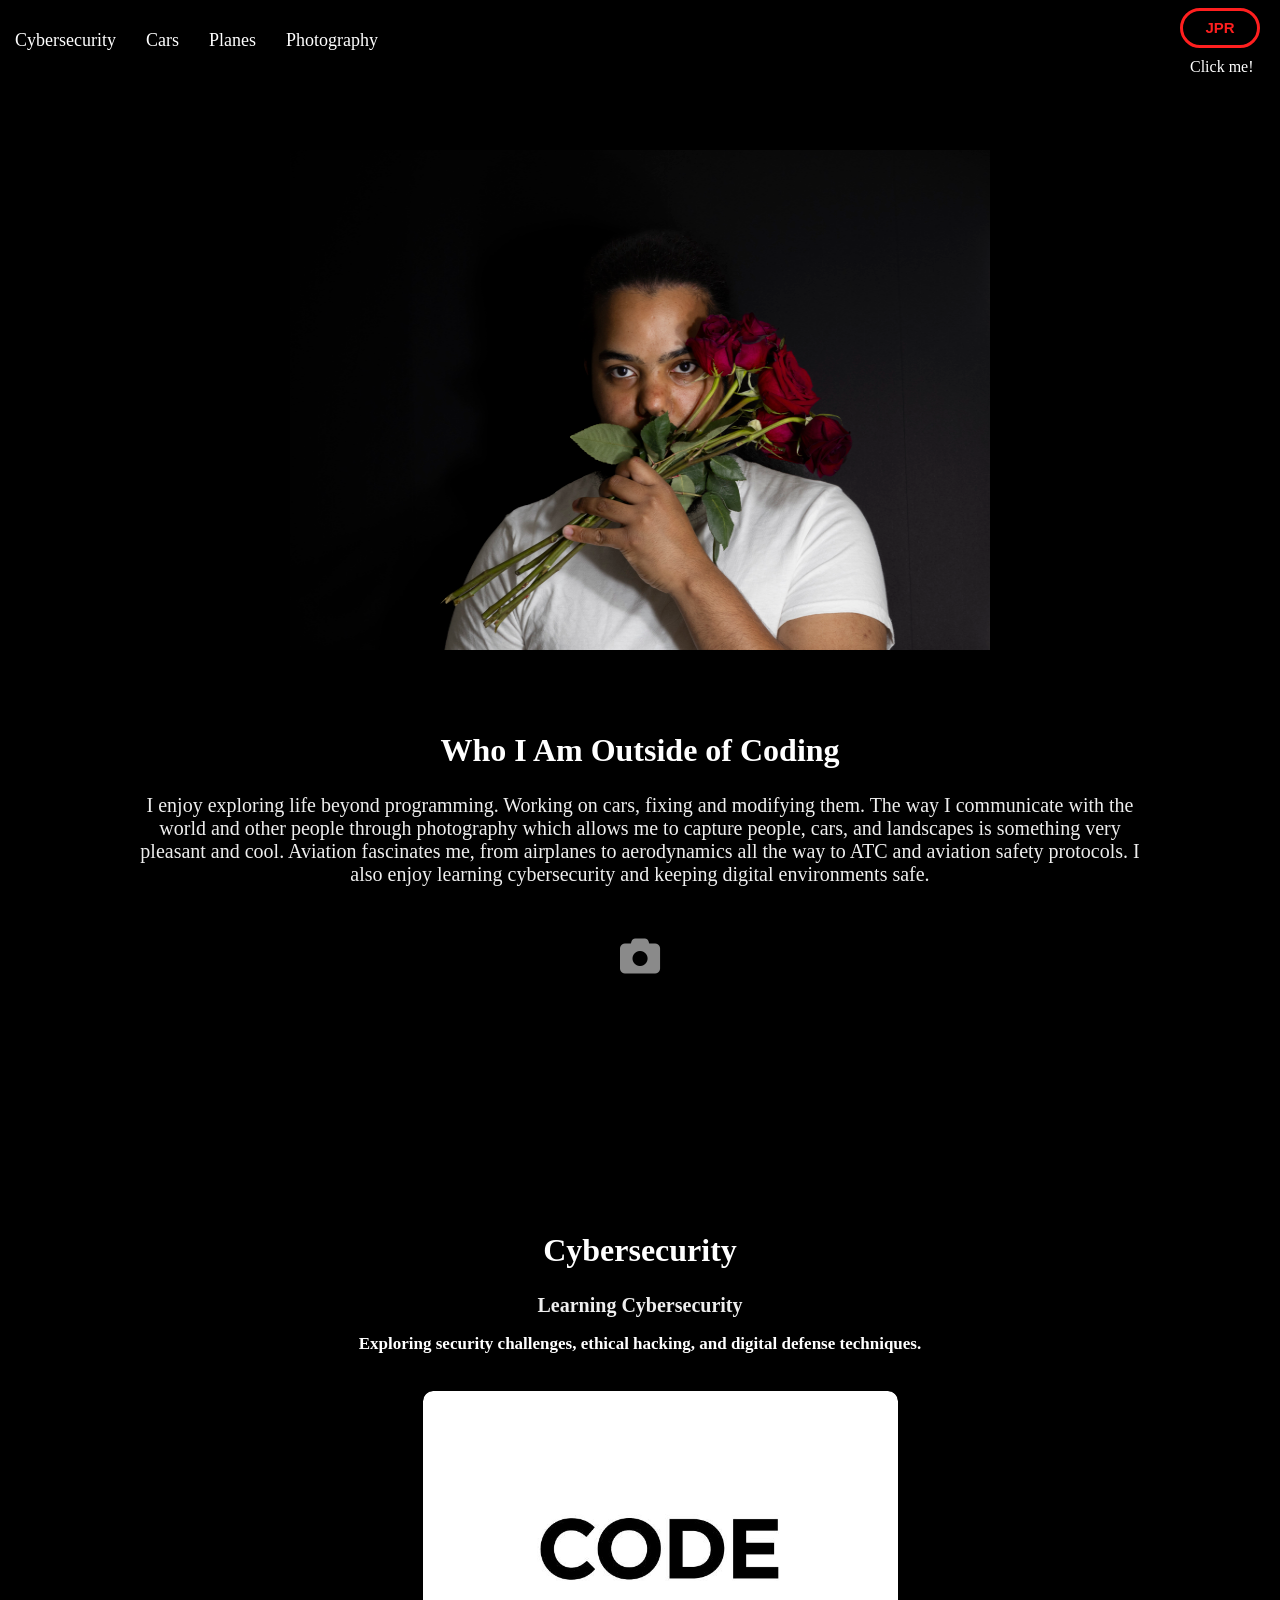
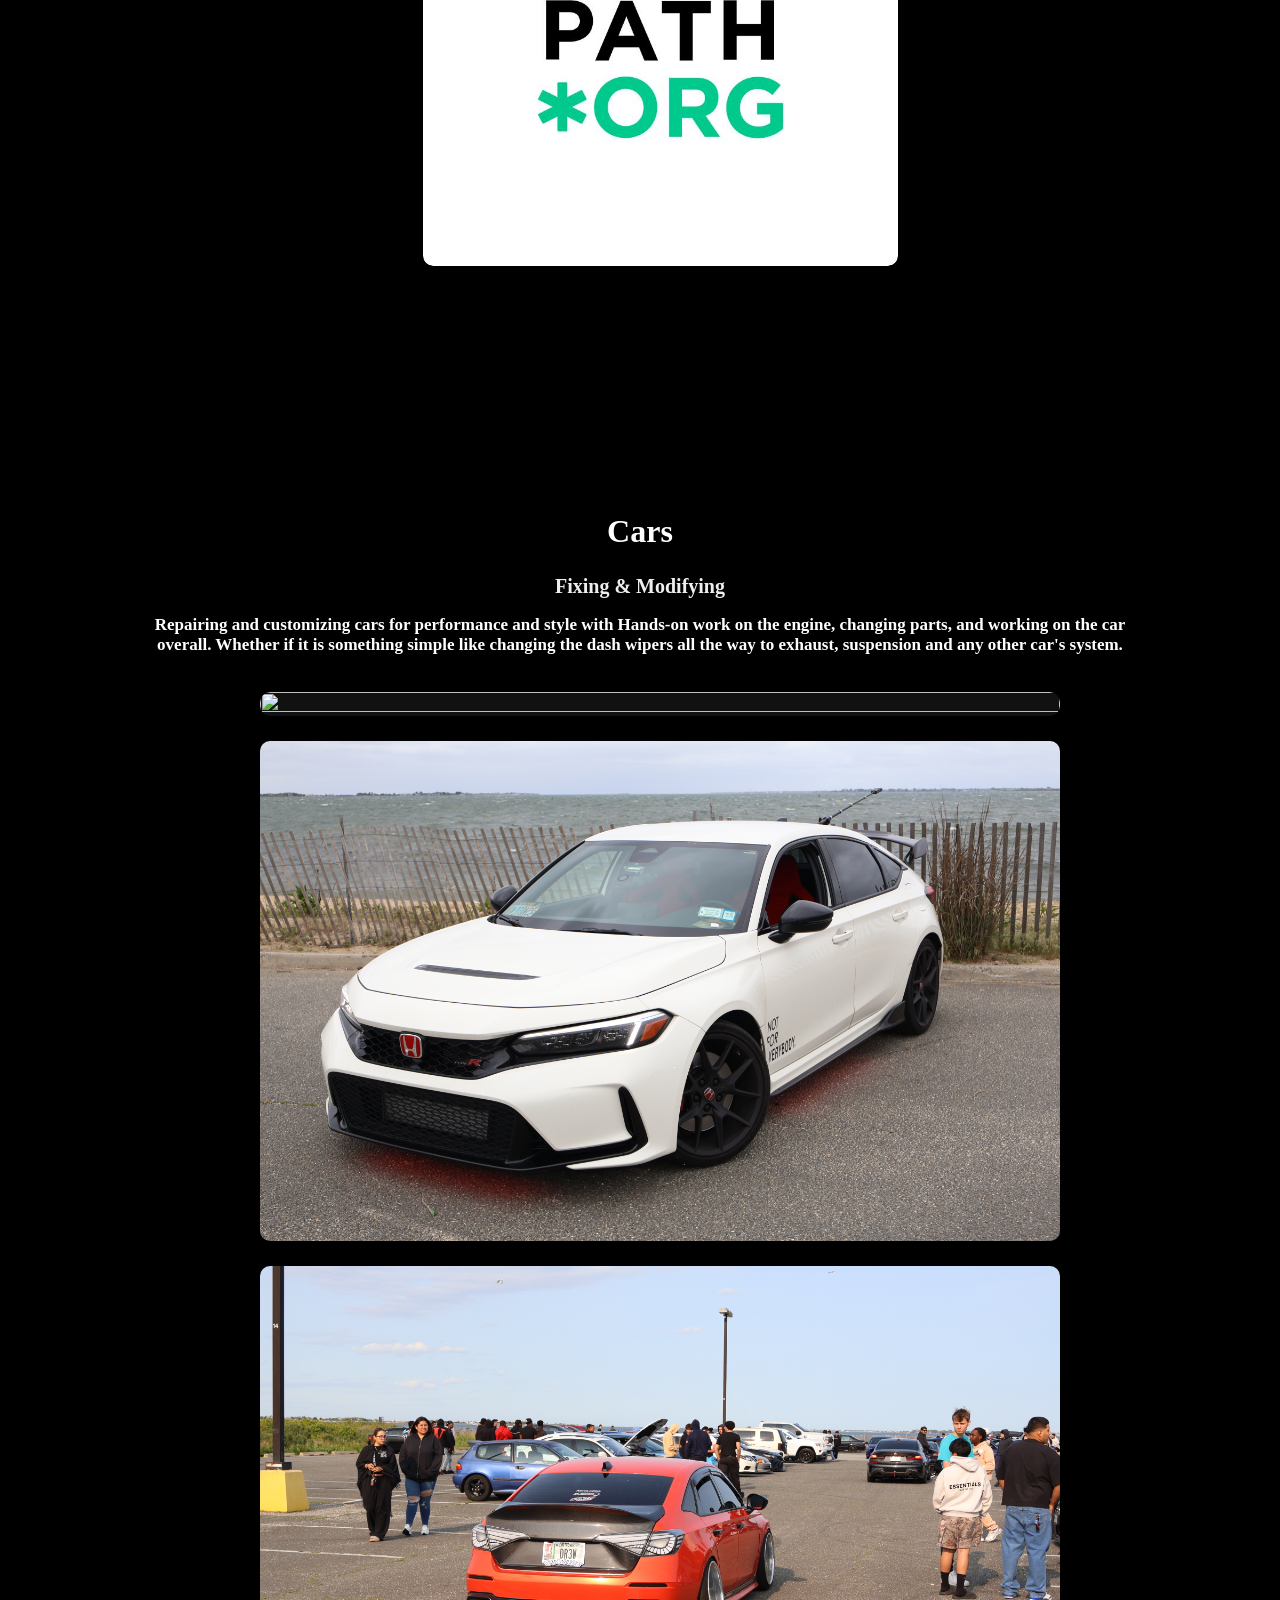
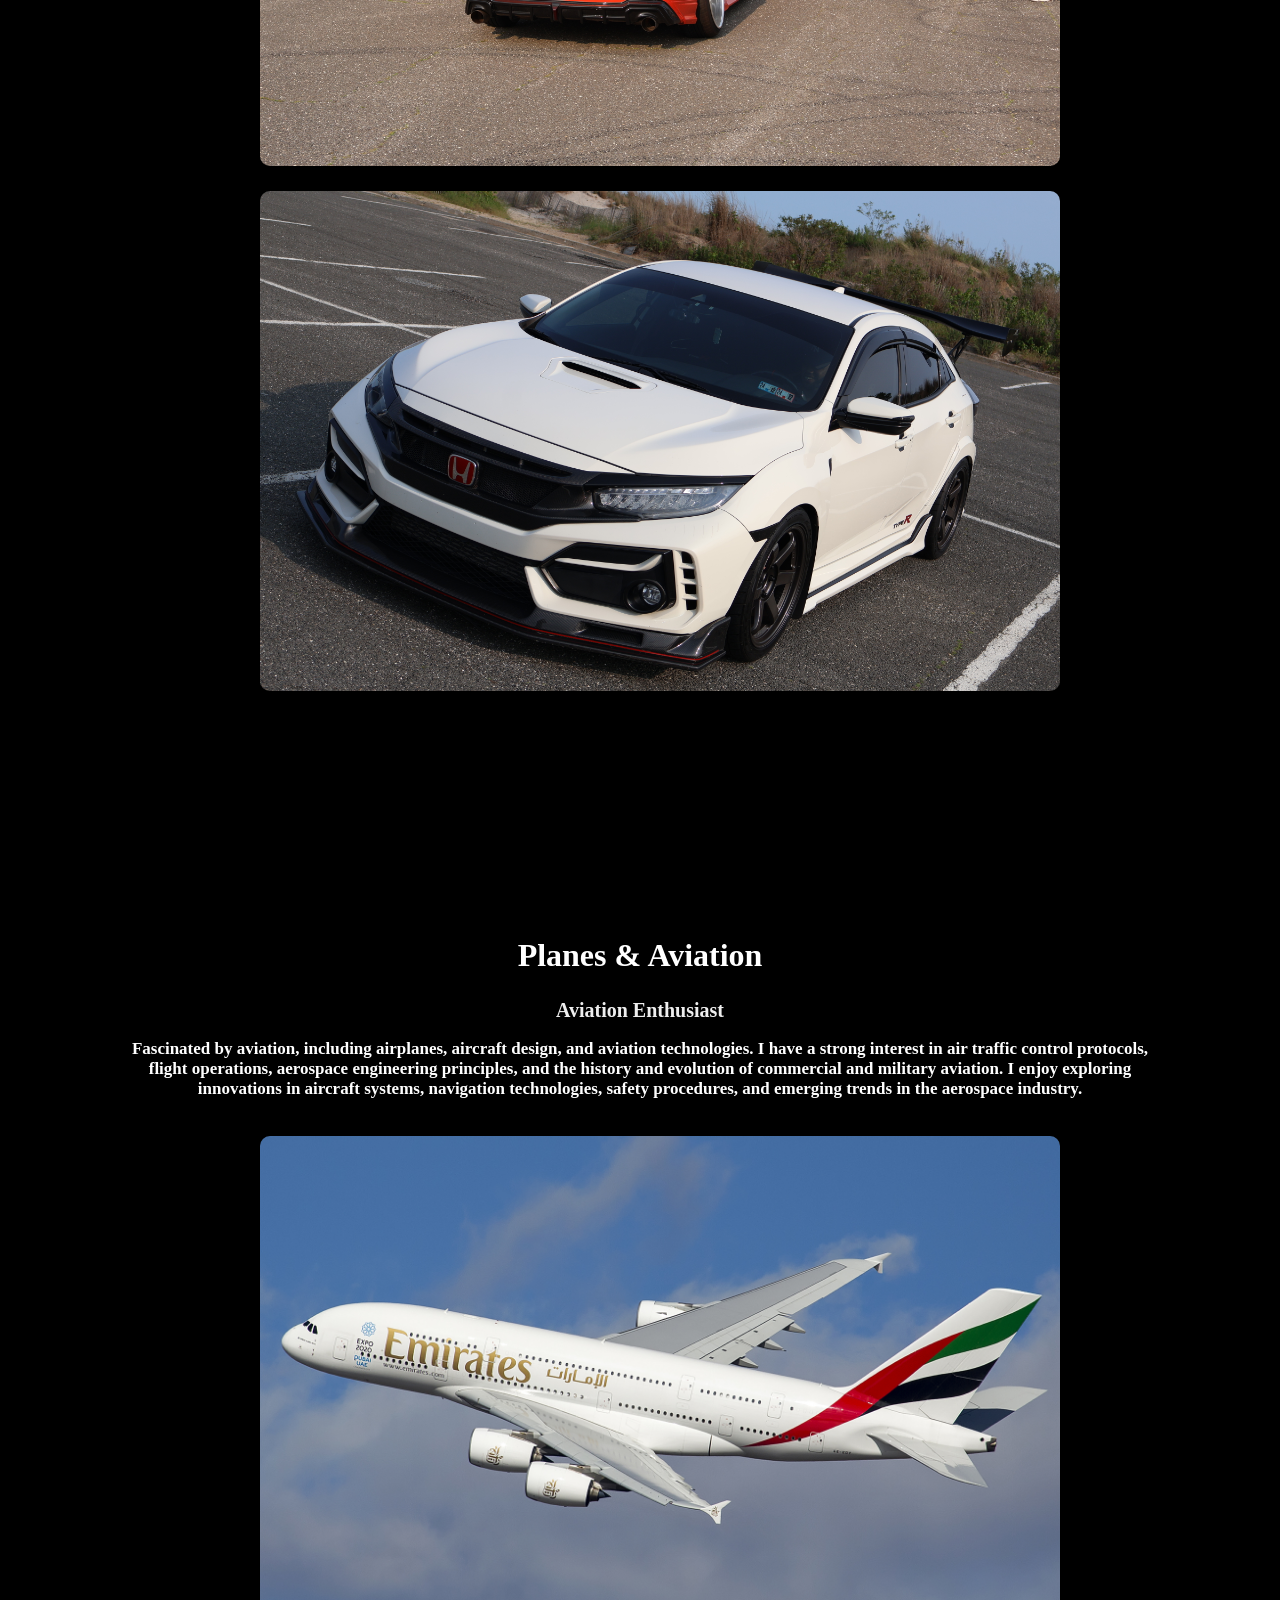
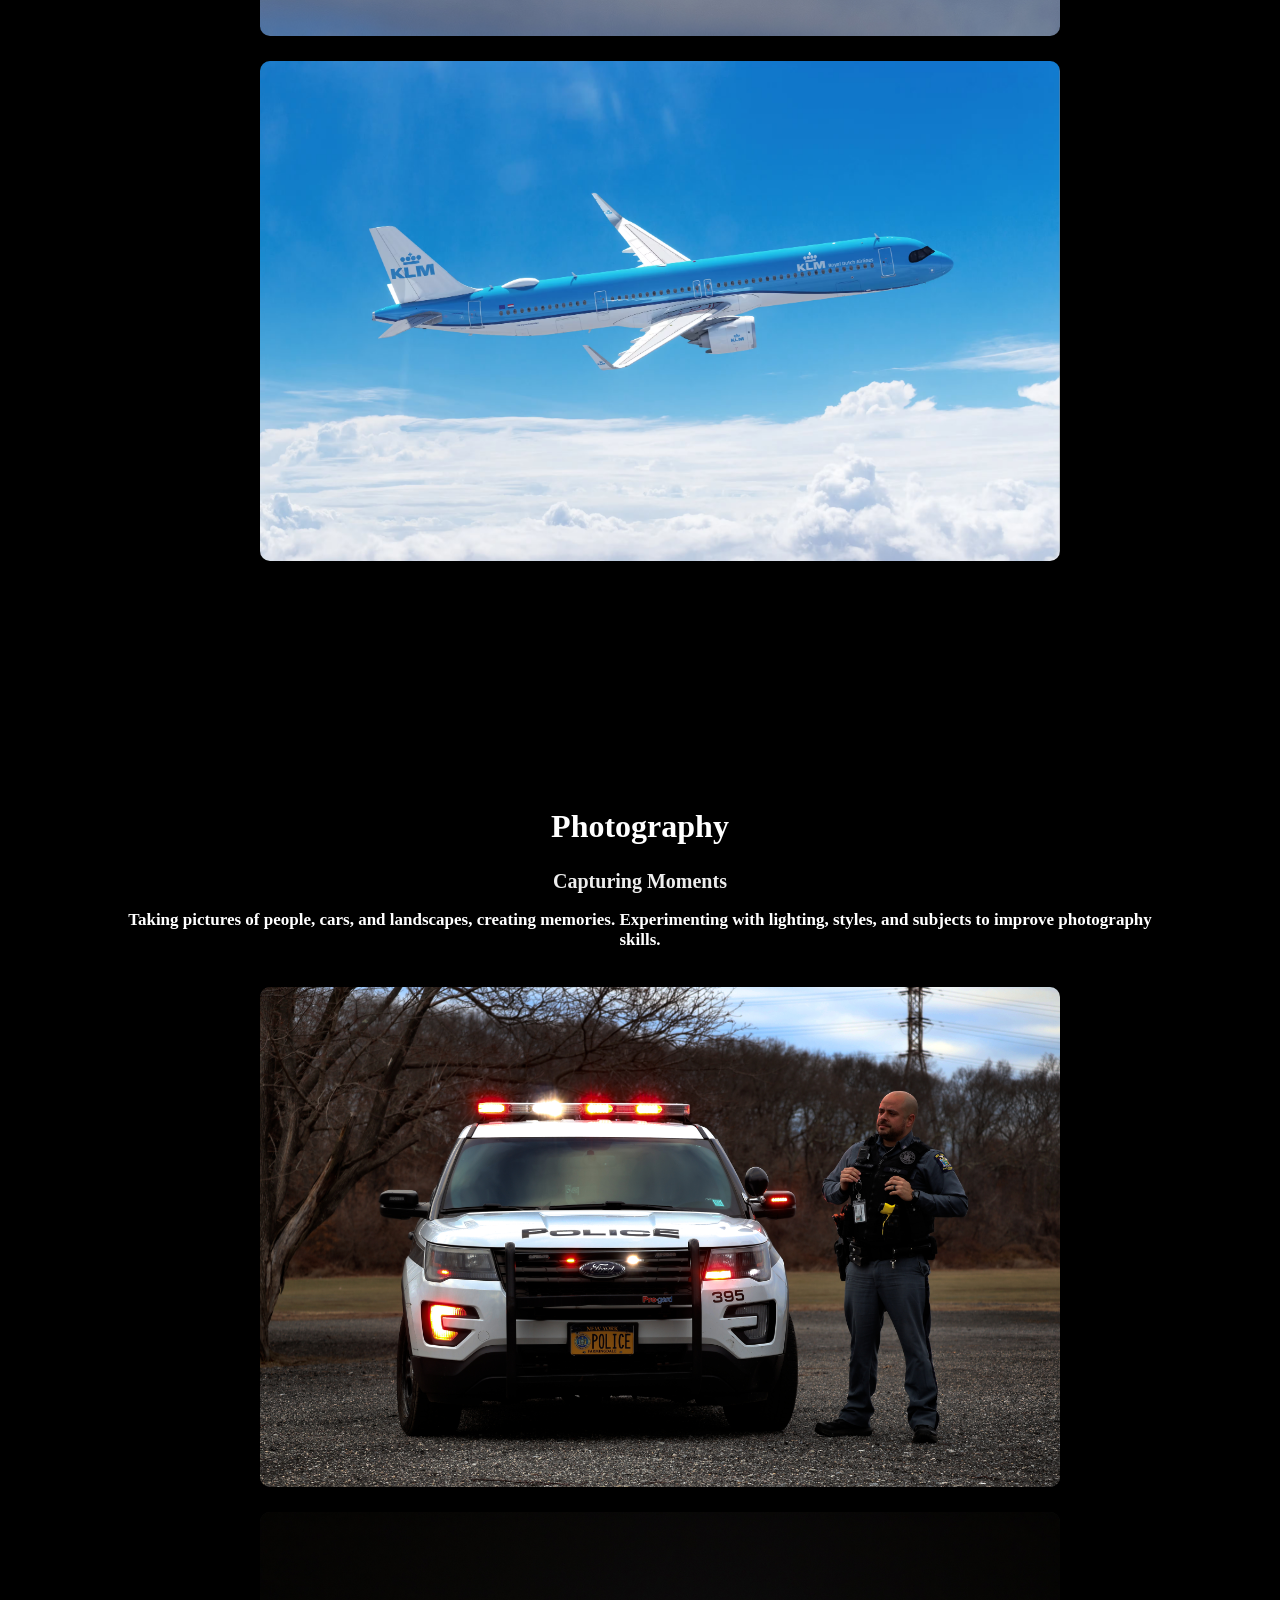
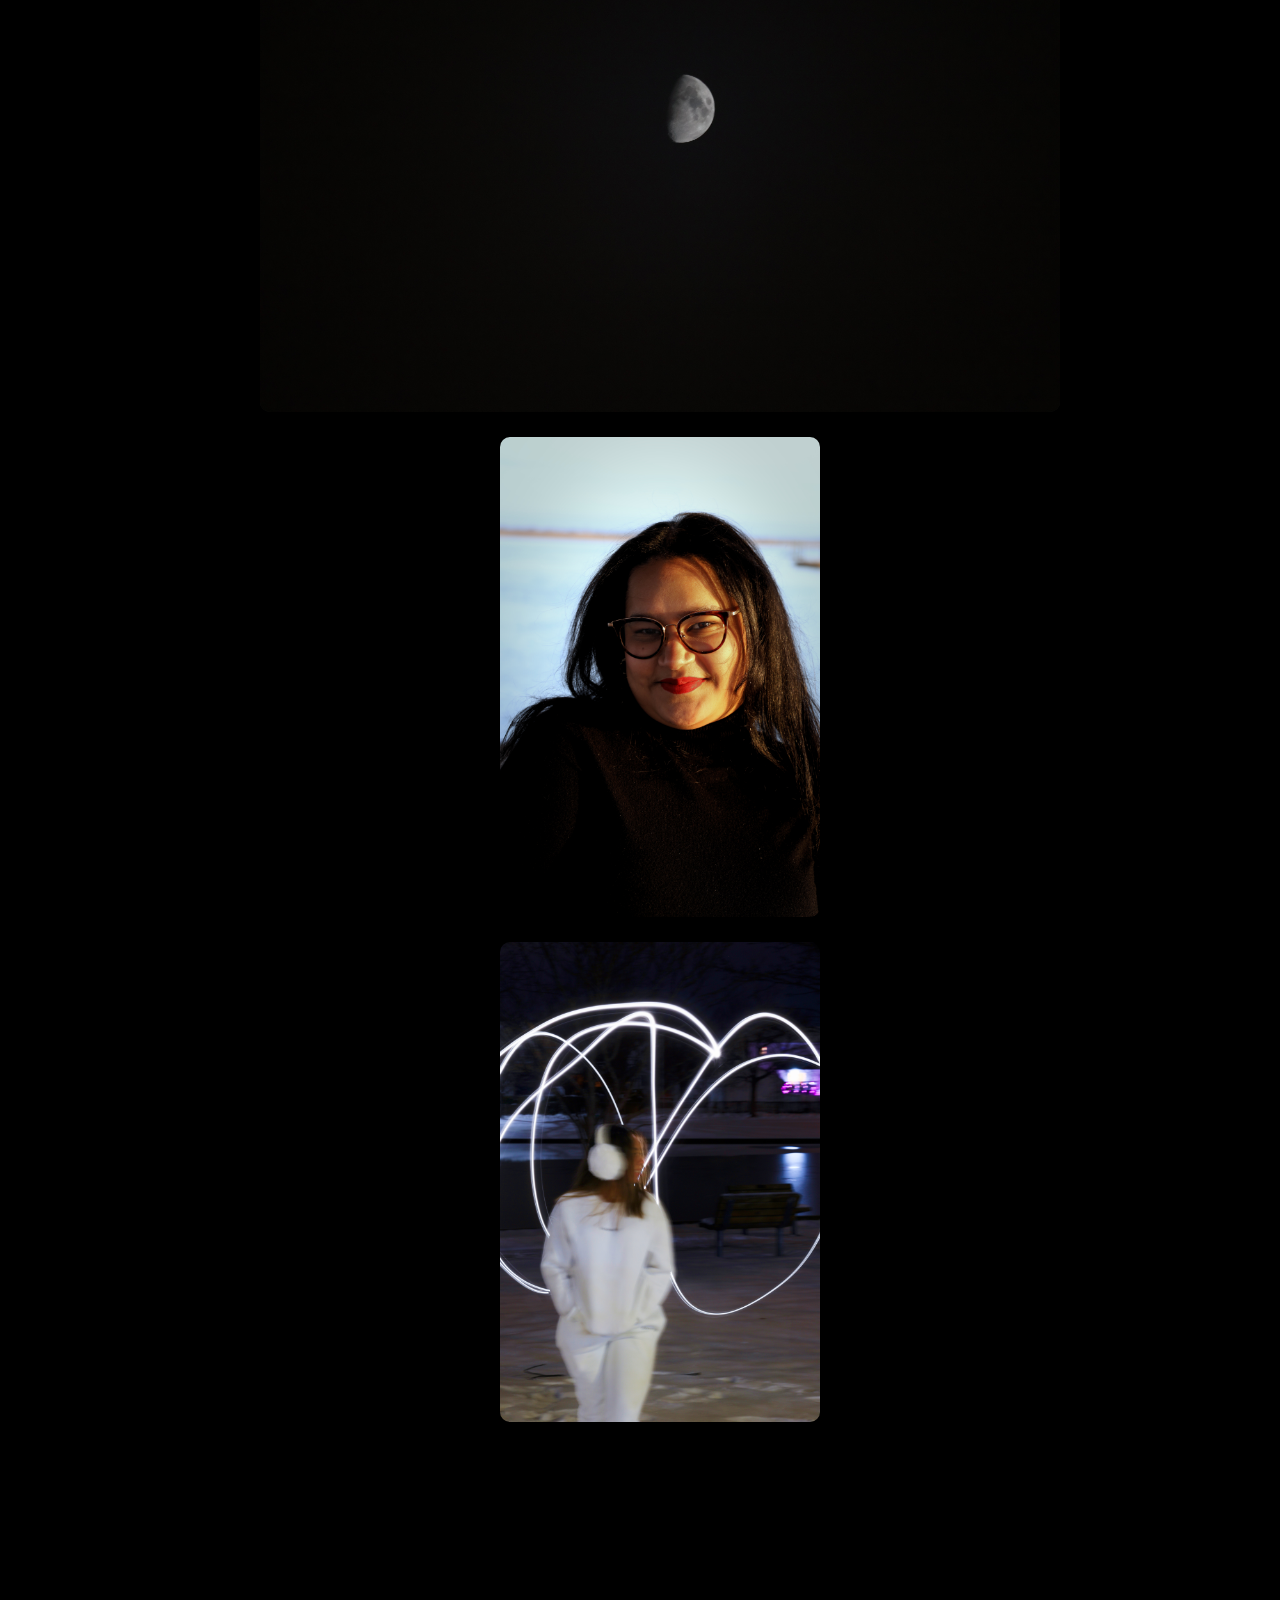
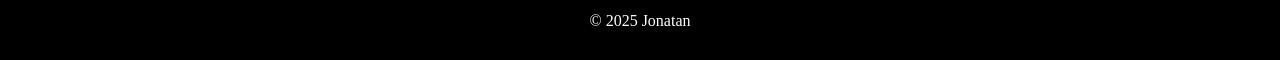
==== commit 961ee80e: "Picdrop Link Added" ====
--- a/me.html
+++ b/me.html
@@ -3,6 +3,7 @@
 <head>
   <meta charset="UTF-8">
   <meta name="viewport" content="width=device-width, initial-scale=1.0">
+  <link rel="icon" type="image/png" href="Images/logo.png">
   <title>About Me - Personal Interests</title>
 
   <link rel="stylesheet" href="css/style.css">
@@ -15,6 +16,7 @@
 <header>
 
   <nav>
+
     <ul class="nav-bar">
       <li><a href="#me-cyber">Cybersecurity</a></li>
       <li><a href="#me-cars">Cars</a></li>
@@ -23,11 +25,11 @@
       <li class="switch-container"></li>
     </ul>
 
+
     <label class="switch" id="pageSwitch">
       <button id="top-button"> JPR </button>
       <div class="LightDarkLabel">Click me!</div>
     </label>
-
   </nav>
 
 
@@ -36,6 +38,7 @@
 </header>
 
 <main>
+  <div id="flash"></div>
   <!-- Summary Section -->
   <section id="me-summary" class="me-section">
 
@@ -48,6 +51,16 @@
       Aviation fascinates me, from airplanes to aerodynamics all the way to ATC and aviation safety protocols.
       I also enjoy learning cybersecurity and keeping digital environments safe.
     </p>
+
+
+    <div style="padding: 30px ">
+
+      <a class="ImagesLogo"href="https://www.picdrop.com/jonatanpaulino/Cei3G3j1bh" target="">
+        <i class="fas fa-camera fa-2x"></i>
+      </a>
+    </div>
+
+
   </section>
 
   <!-- Cybersecurity Section -->
--- a/css/style.css
+++ b/css/style.css
@@ -25,7 +25,7 @@
     justify-content: space-between;
     align-items: center;
     padding: 0 20px 0 0;
-    height: 100px;
+    height: 80px;
 }
 
 .nav-bar {
@@ -508,21 +508,10 @@
 
 }
 
-@keyframes rainbow {
-    0% { color: red; }
-    16% { color: orange; }
-    32% { color: yellow; }
-    48% { color: green; }
-    64% { color: blue; }
-    80% { color: indigo; }
-    100% { color: violet; }
-}
-
-.social-links .ImagesLogo:hover {
-    animation: rainbow 3.5s linear infinite;
-    transform: scale(1.2);
-
-}
+
+
+
+
 .social-links .ResumeLogo:hover {
 color: #912020;
     transform: scale(1.2);
--- a/css/me.css
+++ b/css/me.css
@@ -147,6 +147,44 @@
 
 }
 
+.ImagesLogo {
+    display: inline-block;
+    color: #8a8a8a;
+    background: transparent;
+    padding: 0;
+    transition: 0.3s ease-in-out;
+}
+
+.ImagesLogo i {
+    transition: 0.3s ease-in-out;
+}
+
+.ImagesLogo:hover i {
+    color: #cacaca; /* keep center visible */
+    text-shadow:
+            0 0 5px #ffffff,
+            0 0 10px #ffffff,
+            0 0 15px #ffffff;
+    transform: scale(1.3); /* slightly bigger */
+    filter: drop-shadow(0 0 10px #ffffff)
+    drop-shadow(0 0 20px #ffffff)
+    drop-shadow(0 0 30px #ffffff);
+}
+
+#flash {
+    position: fixed;
+    top: 0;
+    left: 0;
+    width: 100vw;
+    height: 100vh;
+    background: white;
+    opacity: 0;
+    pointer-events: none;
+    transition: opacity 0.2s ease-out;
+    z-index: 9999;
+}
+
+
 #me-summary{
     align-items: center;
     text-align: center;
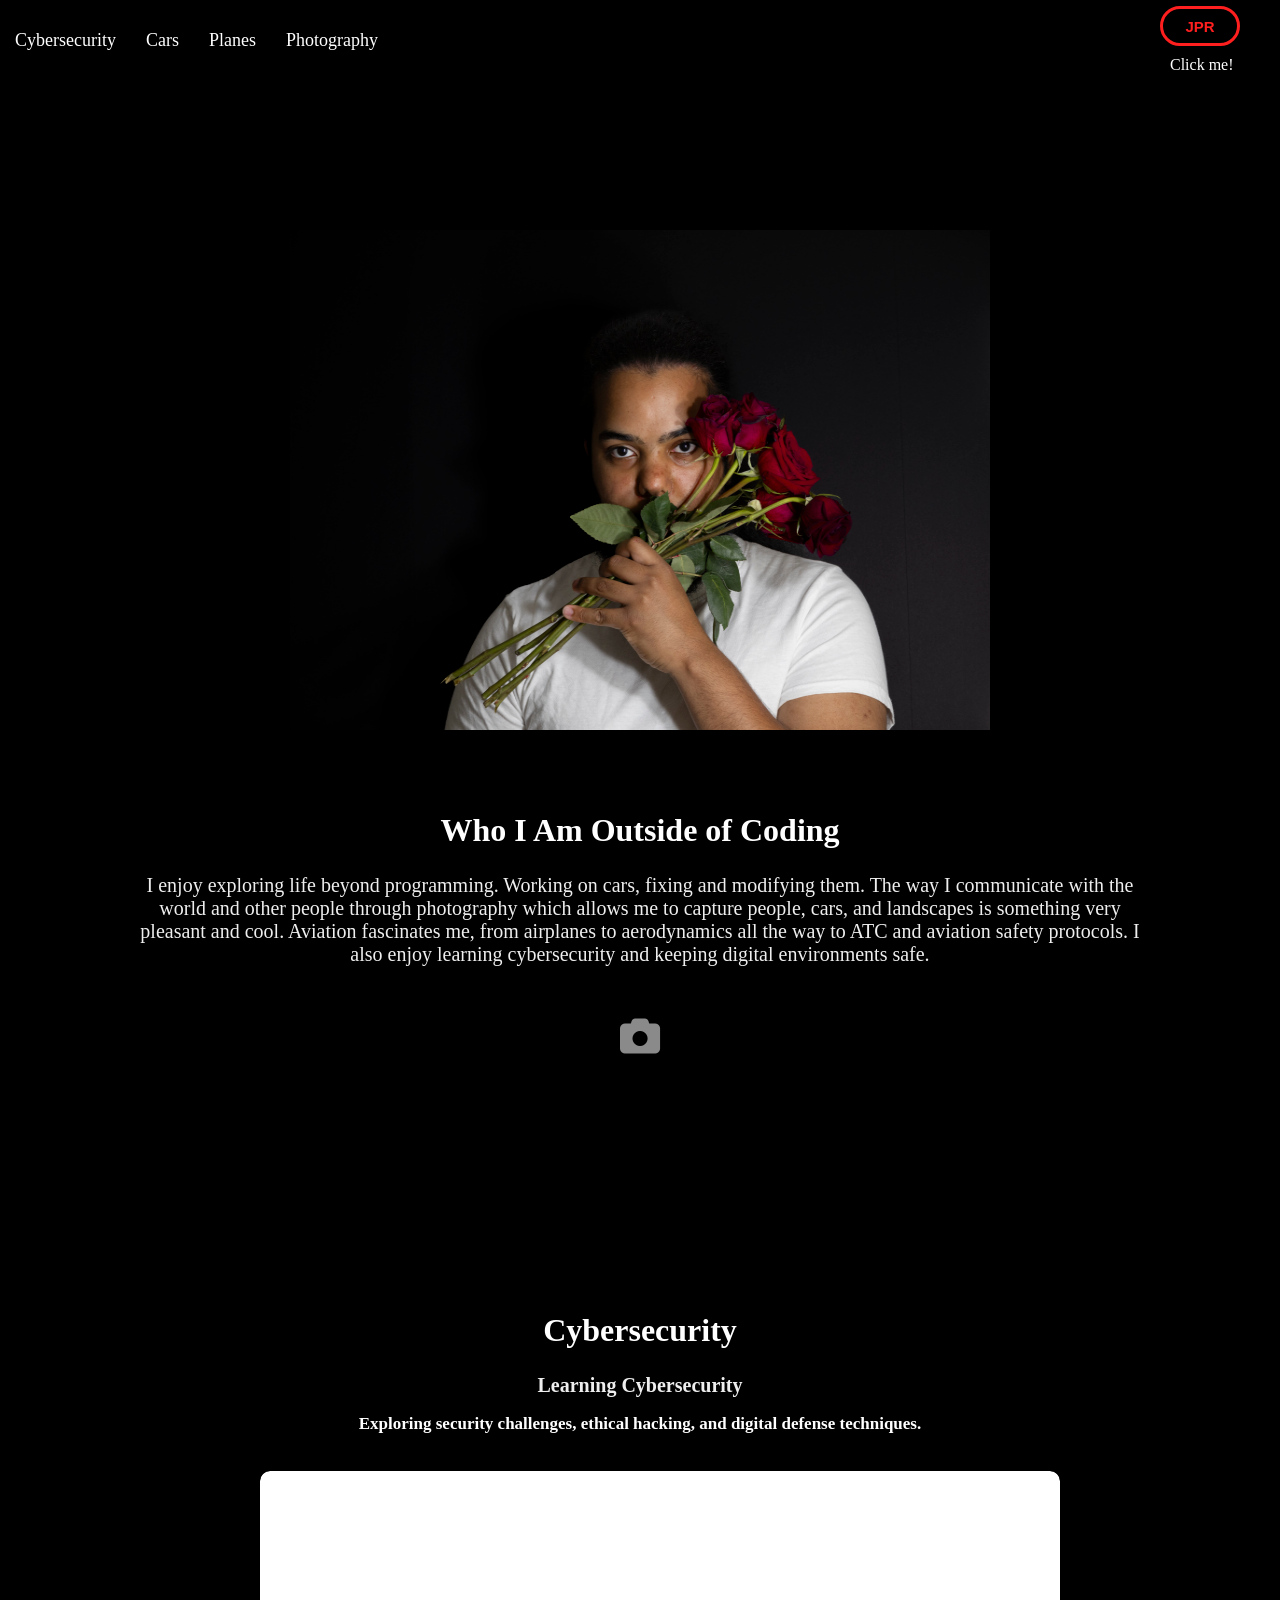
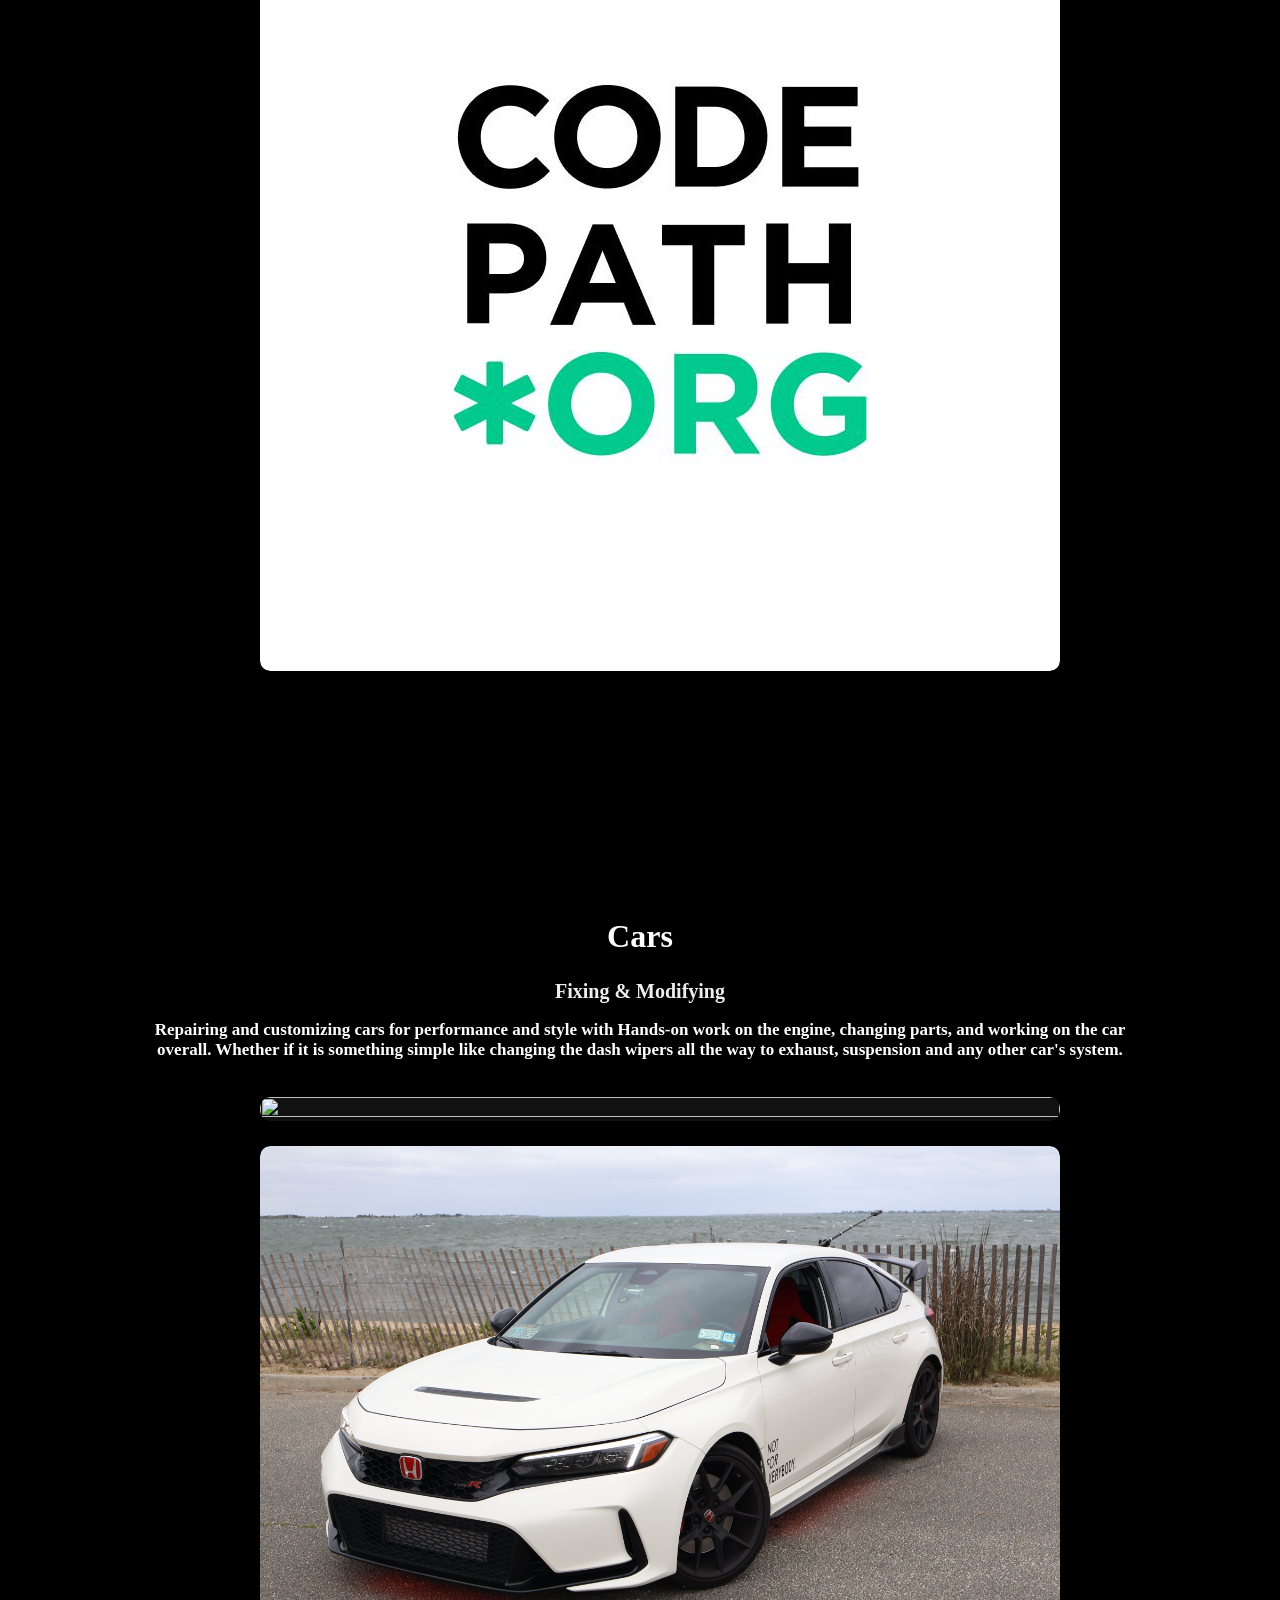
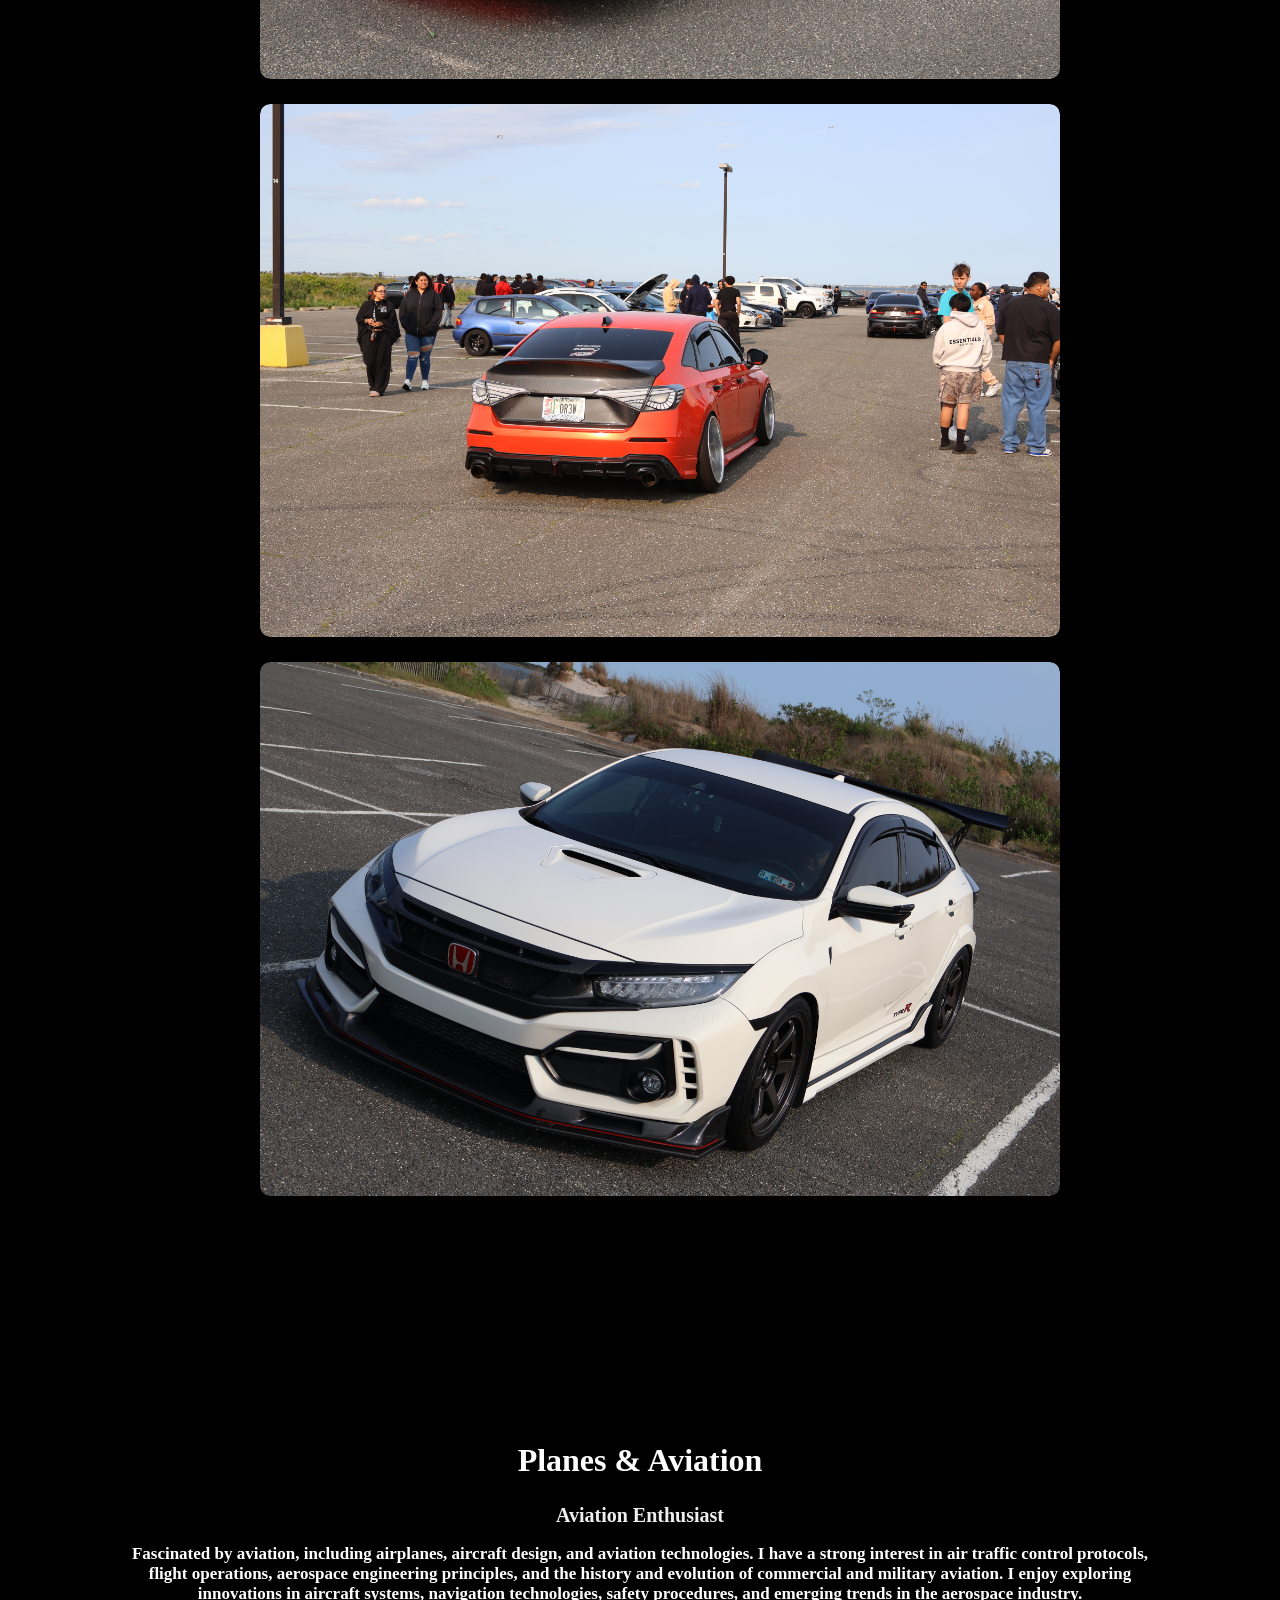
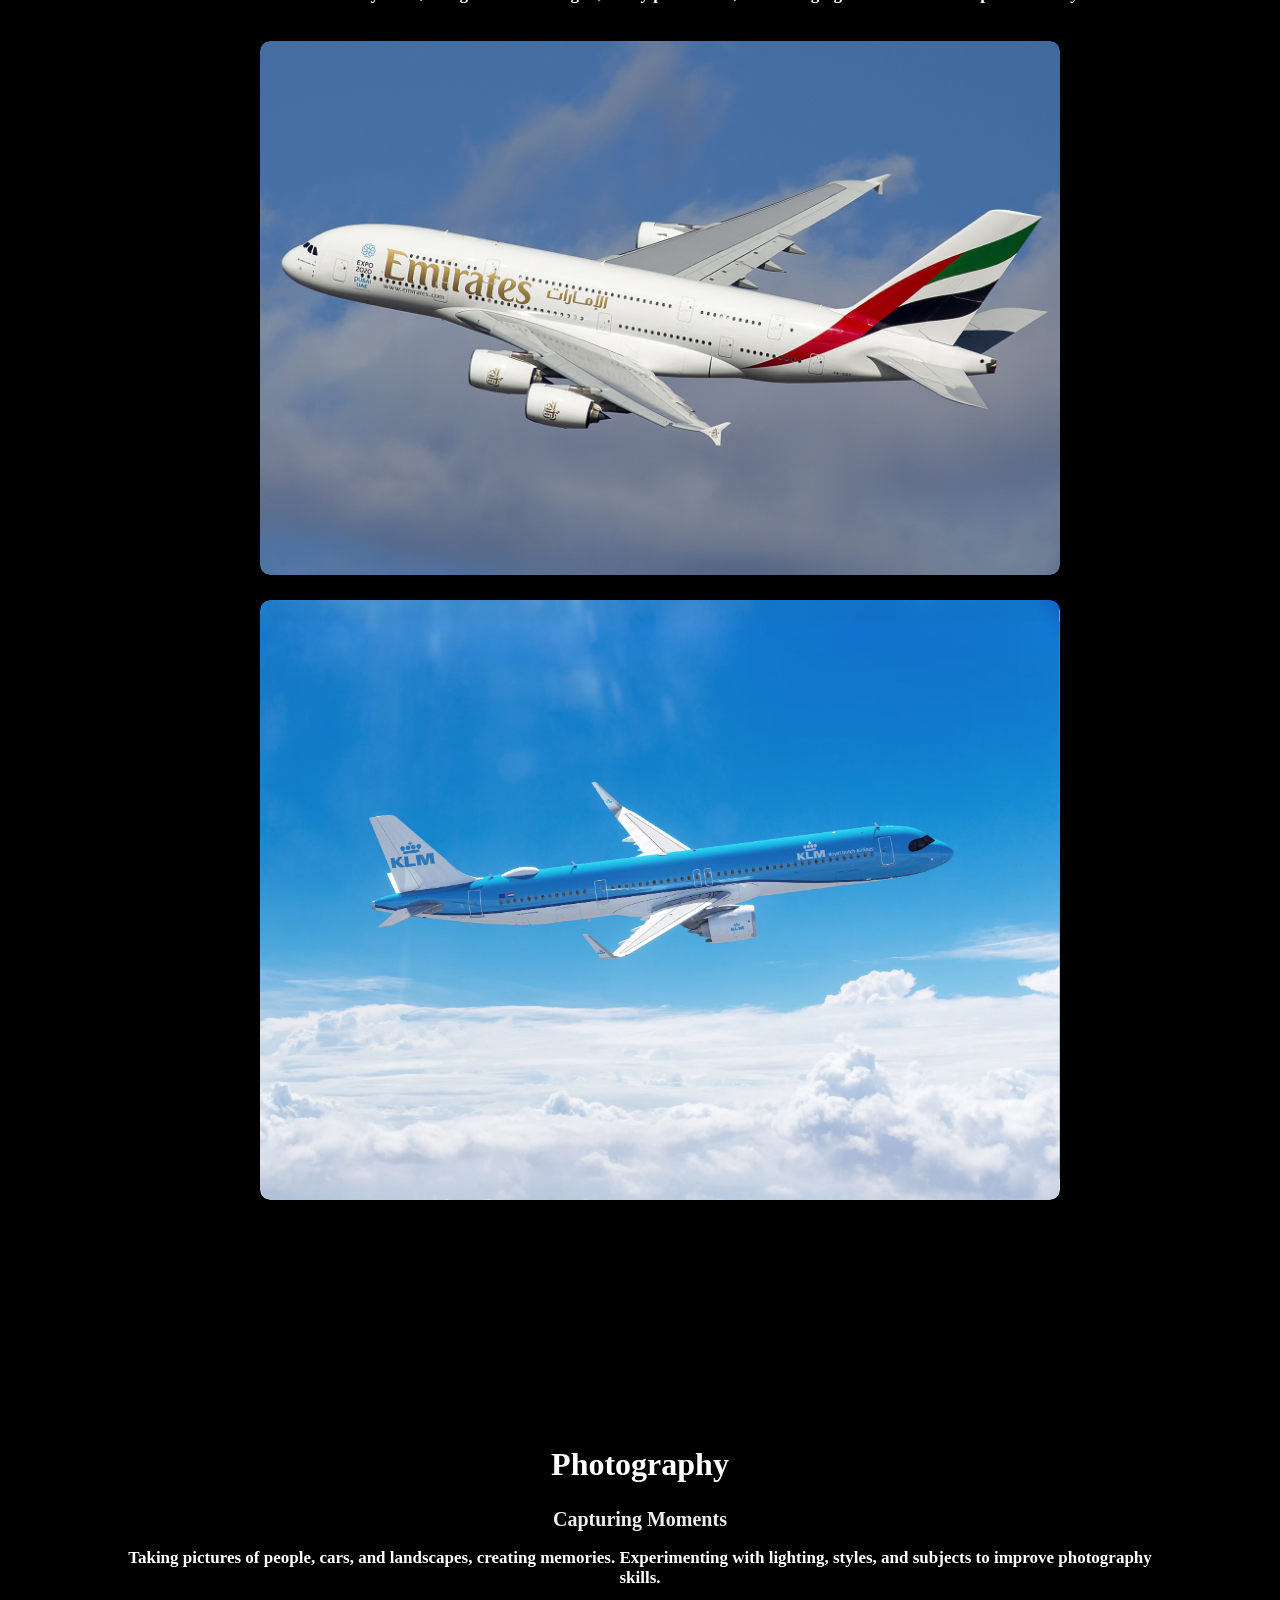
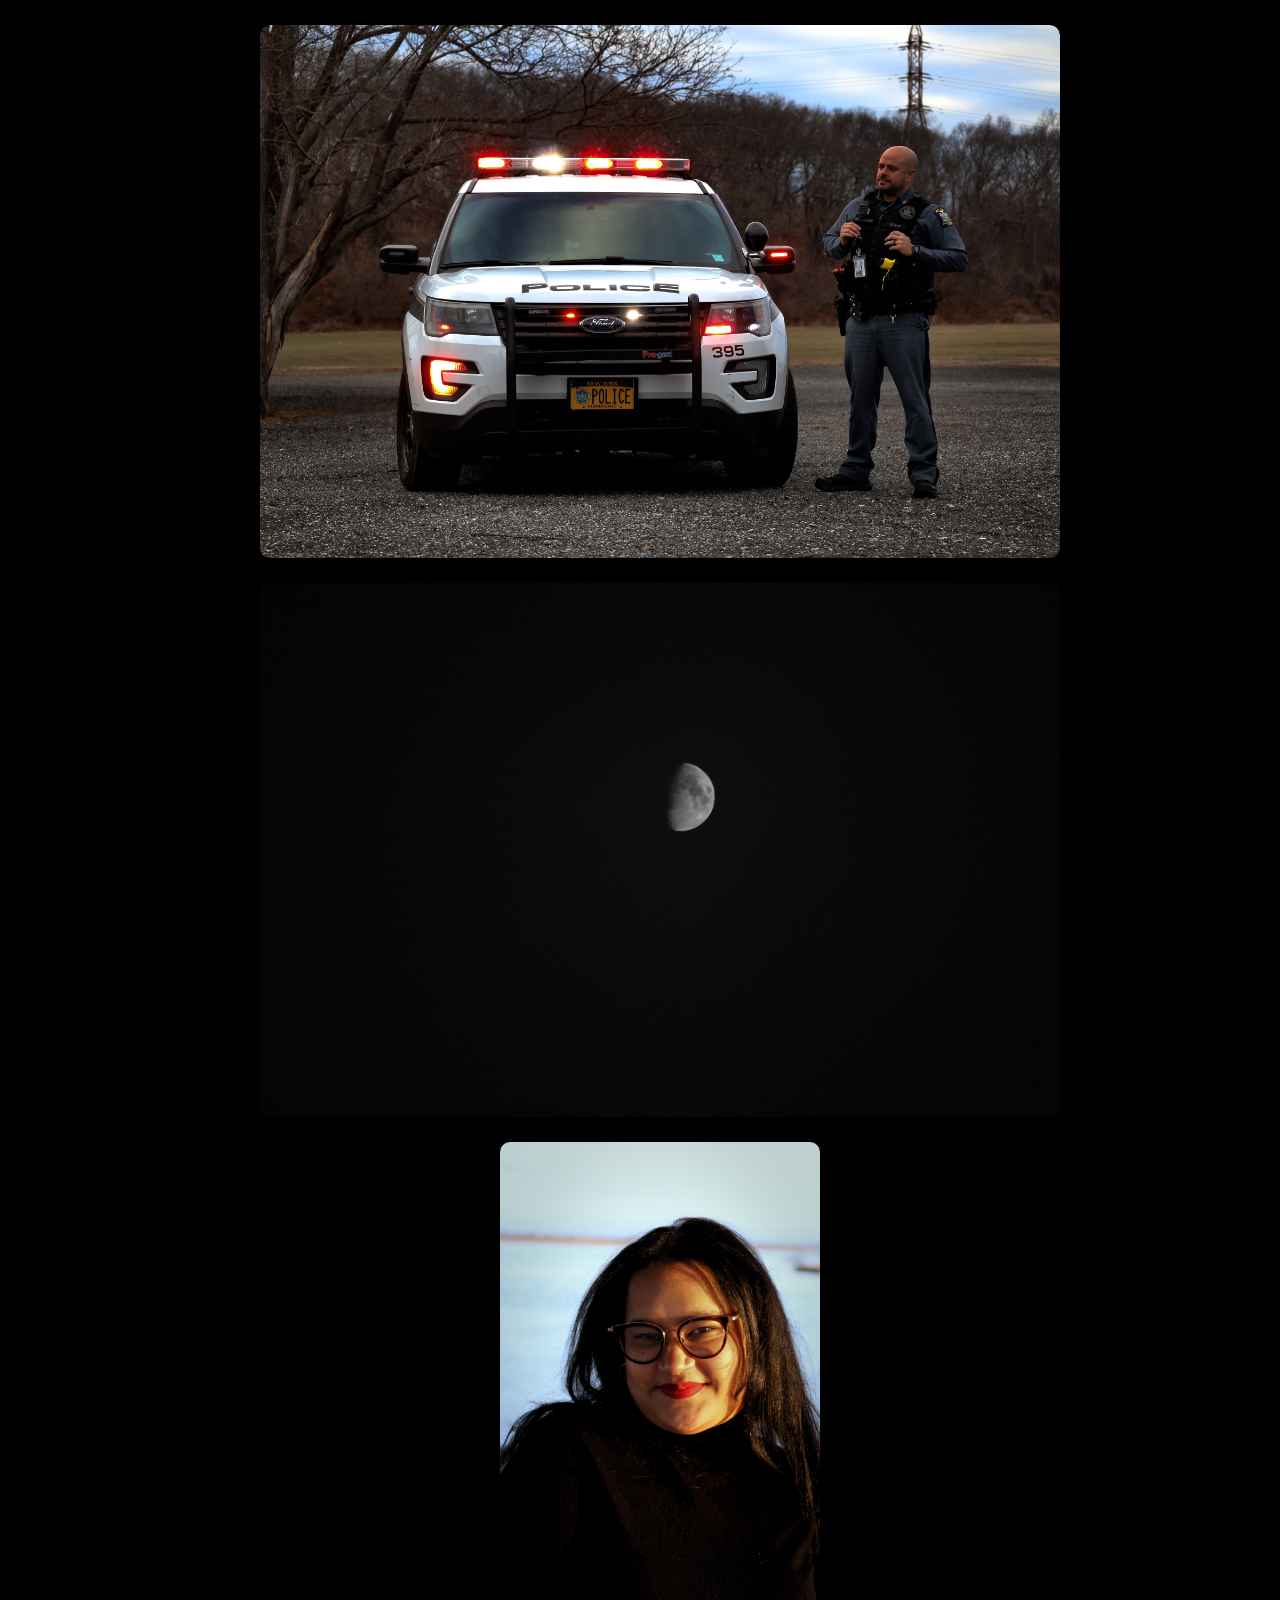
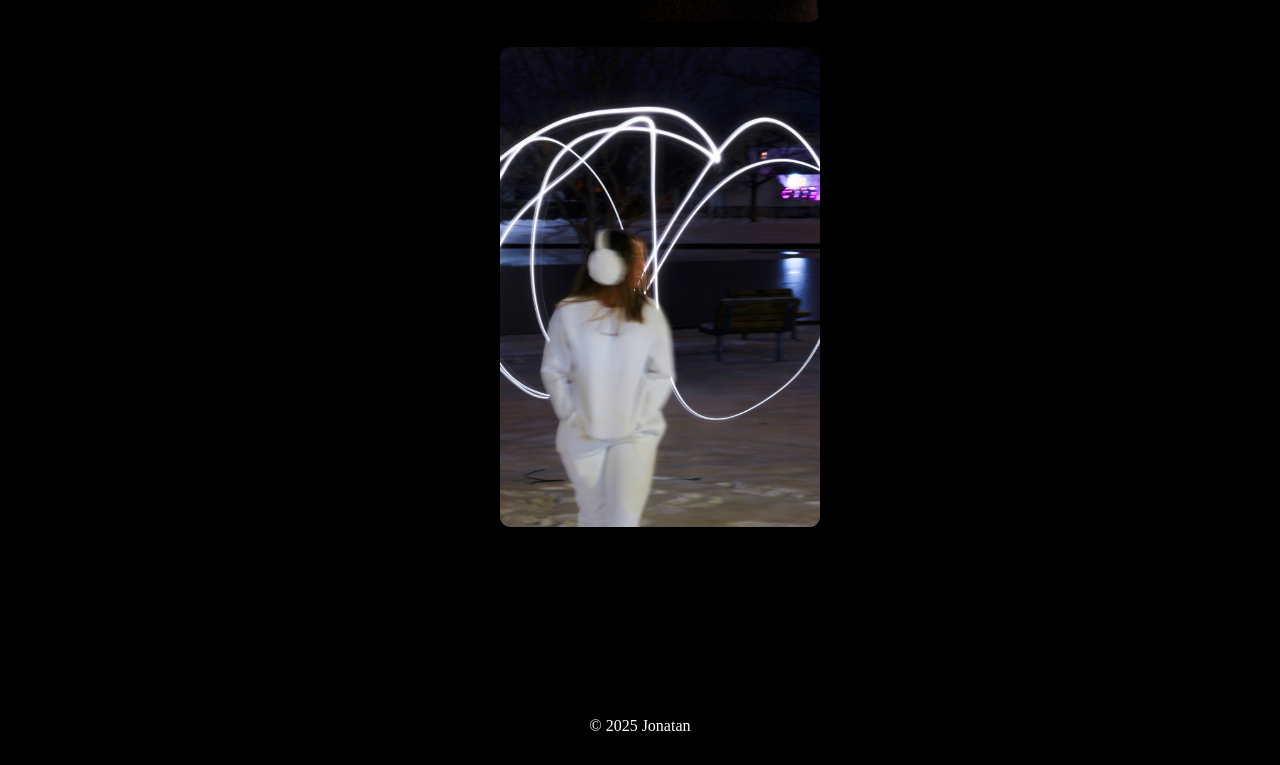
==== commit 55b0b773: "Styling Updates" ====
--- a/me.html
+++ b/me.html
@@ -6,7 +6,7 @@
   <link rel="icon" type="image/png" href="Images/logo.png">
   <title>About Me - Personal Interests</title>
 
-  <link rel="stylesheet" href="css/style.css">
+
   <link rel="stylesheet" href="css/me.css">
 
   <link rel="stylesheet" href="https://cdnjs.cloudflare.com/ajax/libs/font-awesome/6.4.0/css/all.min.css"/>
@@ -74,21 +74,27 @@
 
     <div class="me-card-grid">
 
-      <div style="max-height: 475px ; max-width:475px" class="project-card-smart-me">
-        <a href="https://drive.google.com/file/d/1Wdbv9c36_4a0r_BW-IevAC0VK2aNMjw7/view">
-          <div class="smartImageWrapper">
-            <img  src="Images/codepath.png" alt="Cybersecurity Course" />
+      <div class="project-card-smart-me">
+        <a class="project-card-link" href="https://drive.google.com/file/d/1Wdbv9c36_4a0r_BW-IevAC0VK2aNMjw7/view" target="_blank">
+        <div class="smartImageWrapper">
+          <img src="Images/codepath.png" alt="Cybersecurity Course" />
+        </div>
+
+        <div class="overlay">
+
+          <div class="overlay-text">
+            <h3>Cybersecurity Course</h3>
+            <p>My curiosity made me take a cybersecurity course given by CodePath which was completed in 2025.</p>
+
           </div>
-          <div class="overlay">
-            <div class="overlay-text">
-              <h3>Cybersecurity Course</h3>
-              <p>My curiosity made me take a cybersecurity course given by CodePath which was completed in 2025.</p>
-            </div>
-          </div>
+        </div>
         </a>
       </div>
 
+
+
     </div>
+
 
   </section>
 
@@ -132,12 +138,14 @@
 
     <div class="me-card-grid">
 
-      <div  class="project-card-smart-me">
-          <img src="Images/a380.png" alt="A380" />
+        <div  class="project-card-smart-me">
+            <img src="Images/a380.png" alt="A380" />
+        </div>
+
+        <div  class="project-card-smart-me">
+            <img src="Images/a321neo.png" alt="A321neo" />
       </div>
 
-      <div  class="project-card-smart-me">
-          <img src="Images/a321neo.png" alt="A321neo" />
     </div>
 
   </section>
--- a/css/me.css
+++ b/css/me.css
@@ -21,6 +21,54 @@
     padding: 0;
 }
 
+nav {
+    display: flex;
+    justify-content: space-between;
+    align-items: center;
+    padding: 0 20px 0 0;
+    height: 80px;
+}
+
+.nav-bar {
+    display: flex;
+    gap: 0;
+
+    margin: 0;
+    padding: 0;
+    list-style: none;
+}
+
+nav ul {
+    display: flex;
+
+    gap: 30px;
+    margin: 0;
+    padding: 0;
+}
+
+nav ul li {
+    margin: 0 15px;
+    justify-content: space-between;
+
+}
+nav ul li a {
+
+    color: white;
+    font-size: 18px;
+}
+
+.nav-bar li a {
+    text-decoration: none; /* remove default underline */
+
+    transition: all 0.3s ease; /* smooth effect */
+}
+
+.nav-bar a:hover {
+    text-decoration: underline;
+    color: #444444;
+
+}
+
 main {
     align-items: center;
     justify-content: center;
@@ -81,24 +129,59 @@
     z-index: 1001;
 }
 
-.me-switch {
-    position: relative;
-    display: inline-block;
-    width: 60px;
-    height: 25px;
-}
+
+
 
 #top-button {
     height: 40px;
     width: 80px;
     border-radius: 50px;
-    border: .25em solid var(--glow-color, rgb(255, 31, 31));
-    color: var(--glow-color, rgb(255, 31, 31));
-    background: transparent;
+    --glow-color: rgb(255, 31, 31);
+    --glow-spread-color: rgb(255, 0, 0);
+    /*--btn-color: rgb(253, 81, 81);*/
+
+    border: .25em solid var(--glow-color);
+    color: var(--glow-color);
     font-size: 15px;
     font-weight: bold;
+    background-color: transparent;
+    outline: none;
+    position: relative;
+    display: flex;
+    align-items: center;
+    justify-content: center;
     cursor: pointer;
-    transition: all 0.3s ease;
+    transition: all 0.3s;
+    box-shadow: none;
+
+}
+
+#top-button::after {
+    pointer-events: none;
+    content: "";
+    position: absolute;
+    top: 120%;
+    left: 0;
+    height: 100%;
+    width: 100%;
+    background-color: var(--glow-spread-color);
+    filter: blur(2em);
+    opacity: 0;
+    transform: perspective(1.5em) rotateX(35deg) scale(1, .6);
+    transition: opacity 0.3s;
+}
+
+#top-button:hover {
+    color: var(--btn-color);
+    background-color: var(--glow-color);
+    box-shadow:
+            0 0 1em .25em var(--glow-color),
+            0 0 4em 2em var(--glow-spread-color),
+            inset 0 0 .75em .25em var(--glow-color);
+}
+
+#top-button:hover::after {
+    opacity: 0.9;
 }
 
 @media (max-width: 768px) {
@@ -125,15 +208,16 @@
 }
 
 
-.me-switch-label {
-    padding: 0 30px 0 0;
-    margin-top: 12px;
-    width: 120px;
+
+.LightDarkLabel{
+    padding: 10px 0 0 10px;
+    width: 90px;
     color: white;
-
+    align-content: center;
     display: inline-block;
     animation: dance 2.5s ease-in-out infinite;
 }
+
 
 /* Sections */
 .me-section {
@@ -193,16 +277,7 @@
     font-size: 20px;
 }
 
-/*#me-cyber .project-card-smart-me{*/
-/*    height: auto;*/
-/*    border-radius: 10px;*/
-/*    overflow: hidden;*/
-/*    display: flex;*/
-/*    justify-content: center;*/
-/*    align-items: center;*/
-/*    transition: transform 0.3s ease;*/
-
-/*}*/
+
 
 .SummaryImage{
     height: 500px;
@@ -245,6 +320,7 @@
 
 /* Cards for photos */
 .project-card-smart-me{
+    position: relative;
     width: 100%;
     max-width: 800px;
     height: auto;
@@ -266,6 +342,50 @@
 }
 
 
+.project-card-smart-me img:hover {
+    transform: scale(1.05);
+
+}
+
+
+.overlay{
+    position: absolute;
+    top: 0; left: 0; right: 0; bottom: 0;
+    background: rgba(0,0,0,0.7);
+    opacity: 0;
+    transition: opacity 0.3s ease;
+    display: flex;
+    justify-content: center;
+    align-items: center;
+    text-align: center;
+    padding: 20px;
+    border-radius: 8px;
+    z-index: 2;
+}
+
+.project-card-smart-me:hover .overlay {
+    opacity: 1;
+}
+
+.project-card-link {
+    display: inline-block;
+    text-decoration: none;
+    color: inherit;
+}
+
+
+
+/* Project cards */
+.project-card {
+    position: relative;
+    overflow: hidden;
+    cursor: pointer;
+    max-height: 500px;
+    max-width: 500px;
+    border-radius: 8px;
+    background-color: #fff;
+    box-shadow: 0 2px 10px rgba(0,0,0,0.1);
+}
 
 .smartImageWrapper {
     width: 100%;
@@ -274,6 +394,7 @@
     display: flex;
     justify-content: center;
     align-items: center;
+    position: relative;
     /*background-color: #000; */
 }
 
@@ -282,15 +403,15 @@
     height: 100%;
 }
 
-.smartImageWrapper {
-    width: 100%;
-    height: 100%;
+.smartImageWrapper img {
+    z-index: 1;
 }
 
 .project-card-smart-me img {
     width: 100%;
     height: 100%;
     object-fit: cover;
+    display: block;
 }
 
 @media (max-width: 768px) {
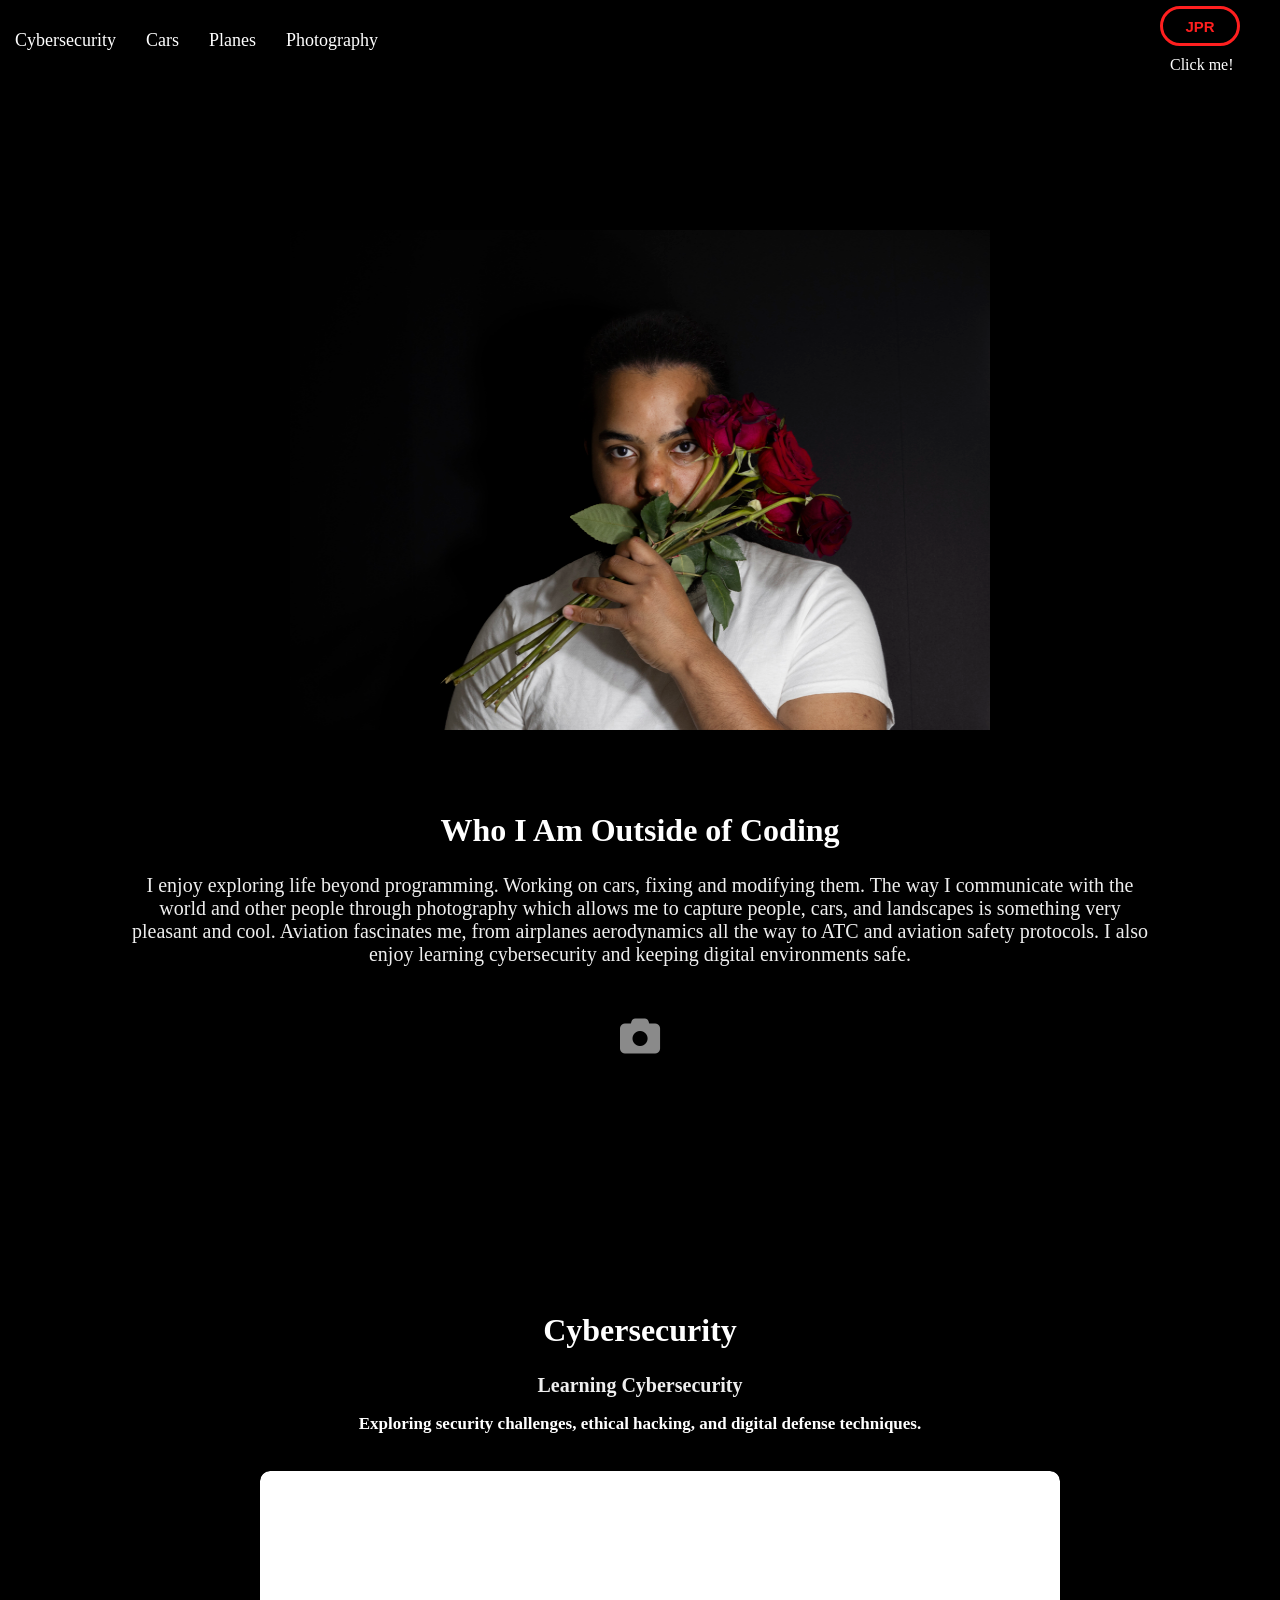
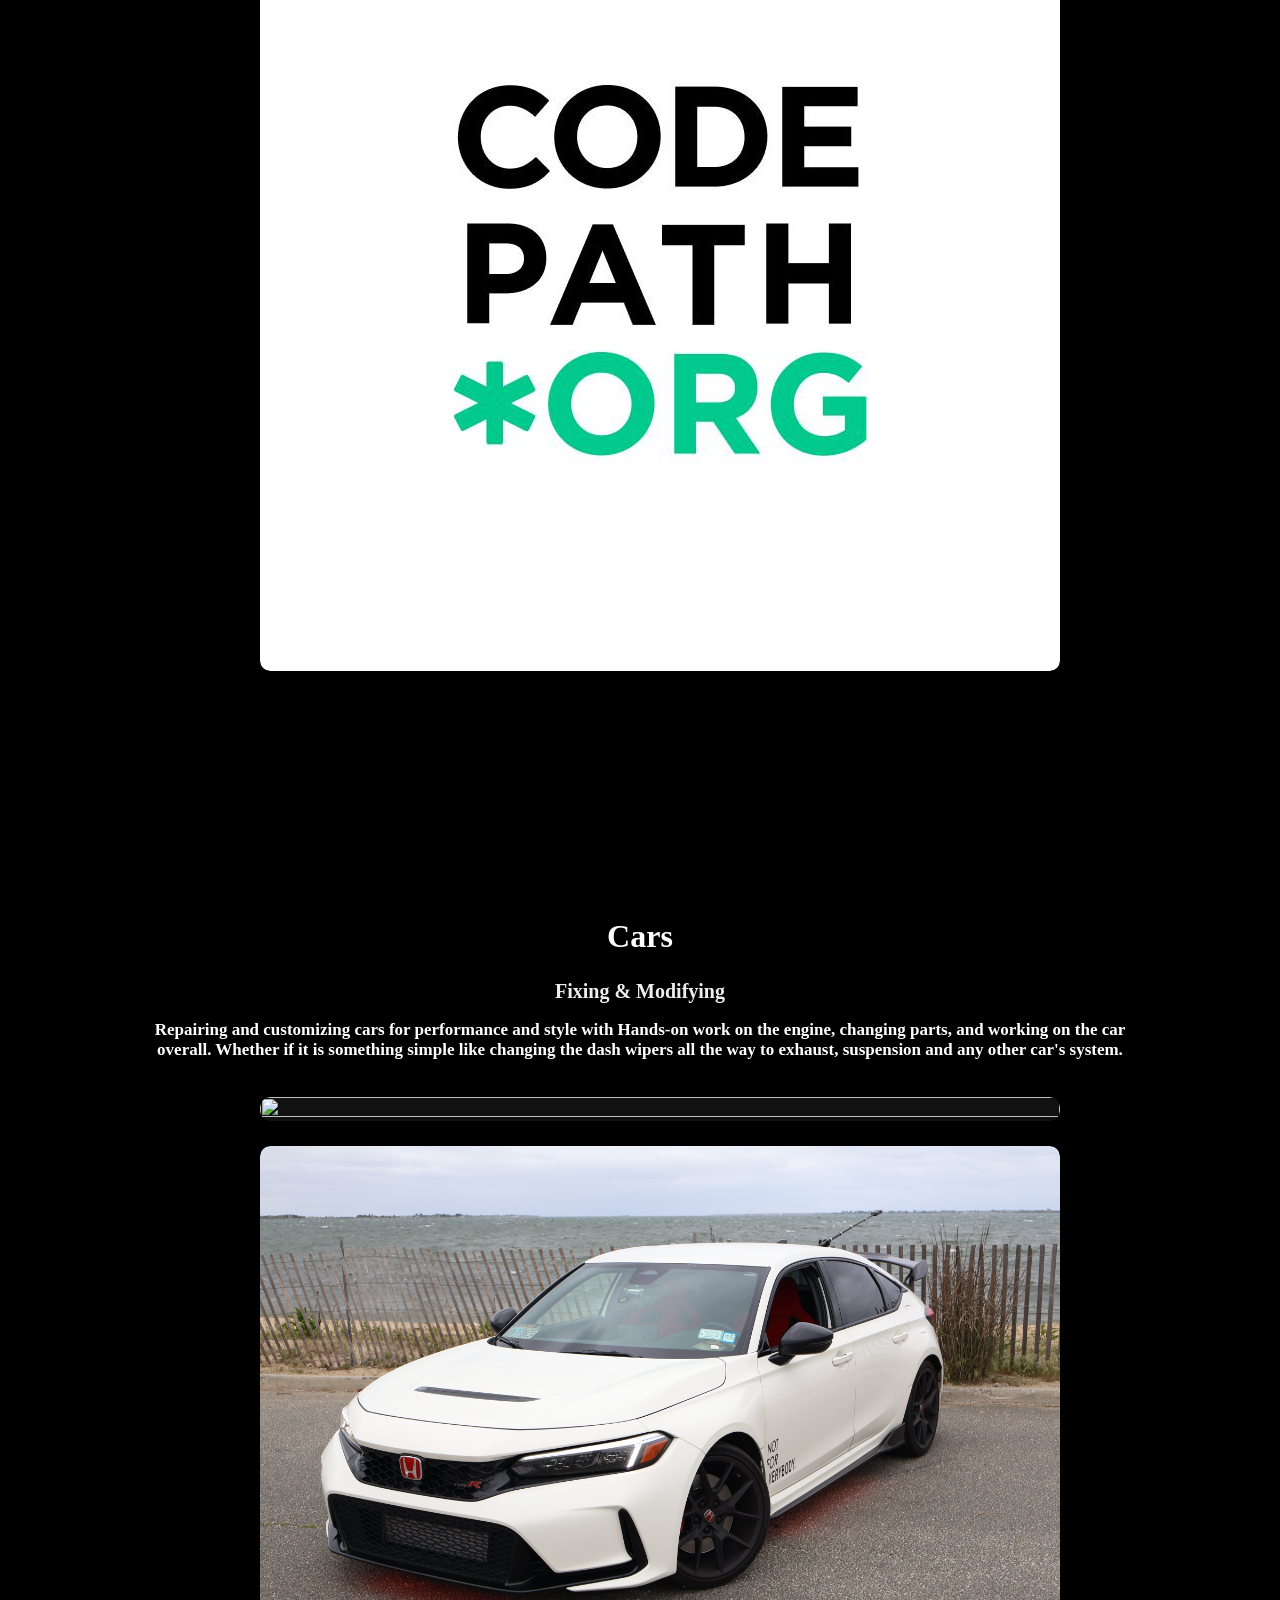
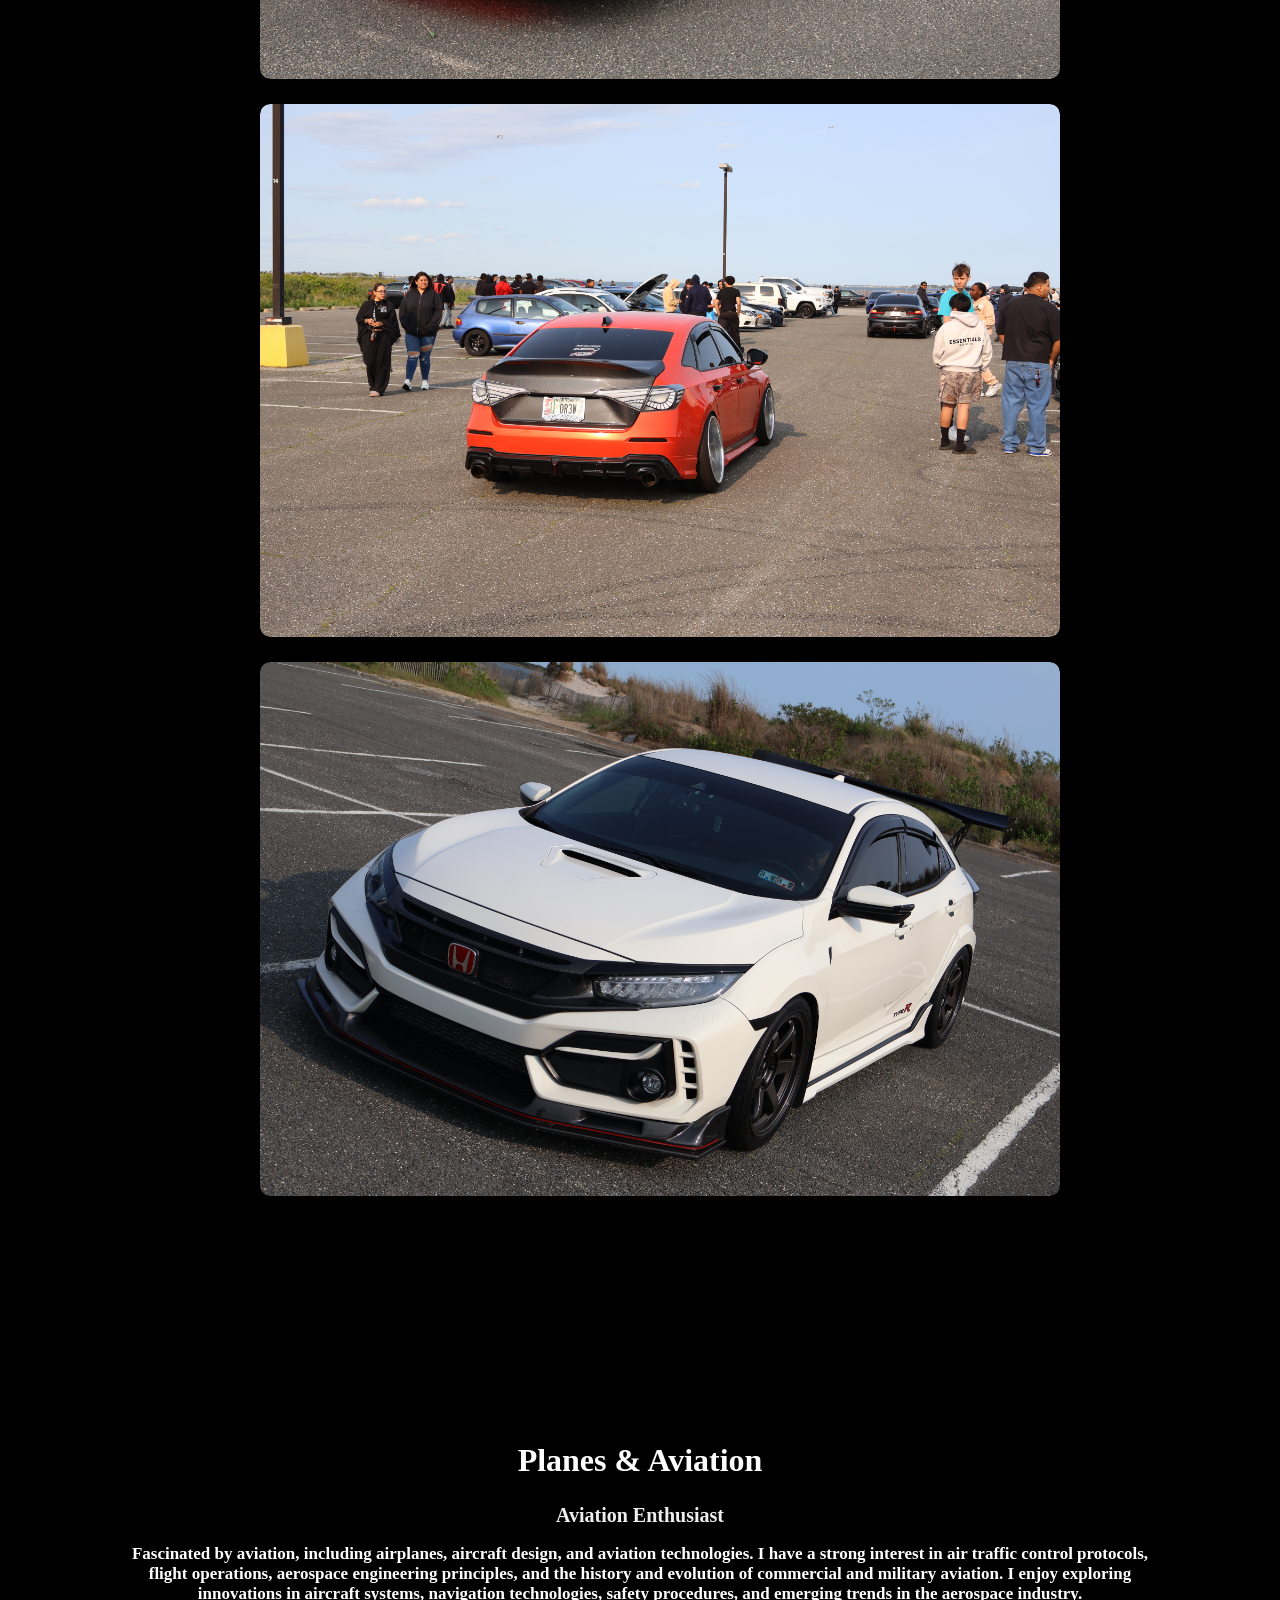
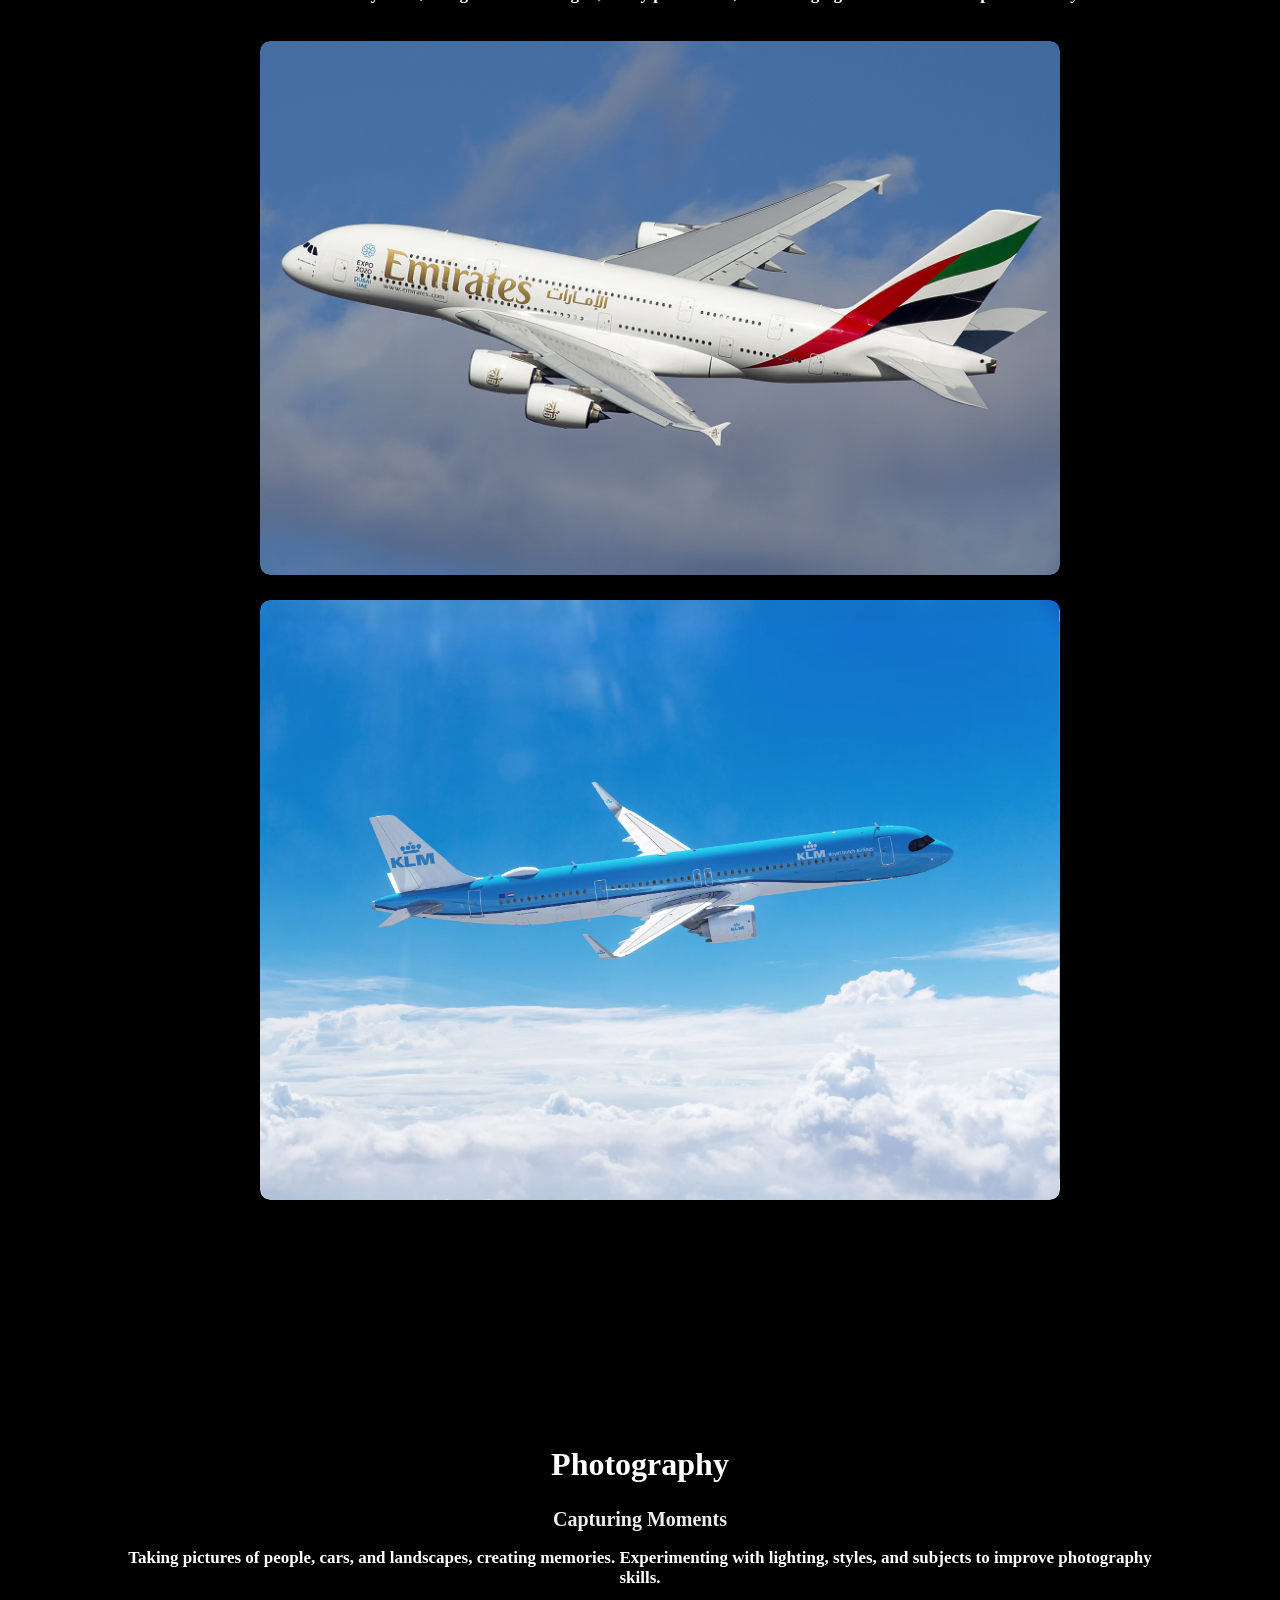
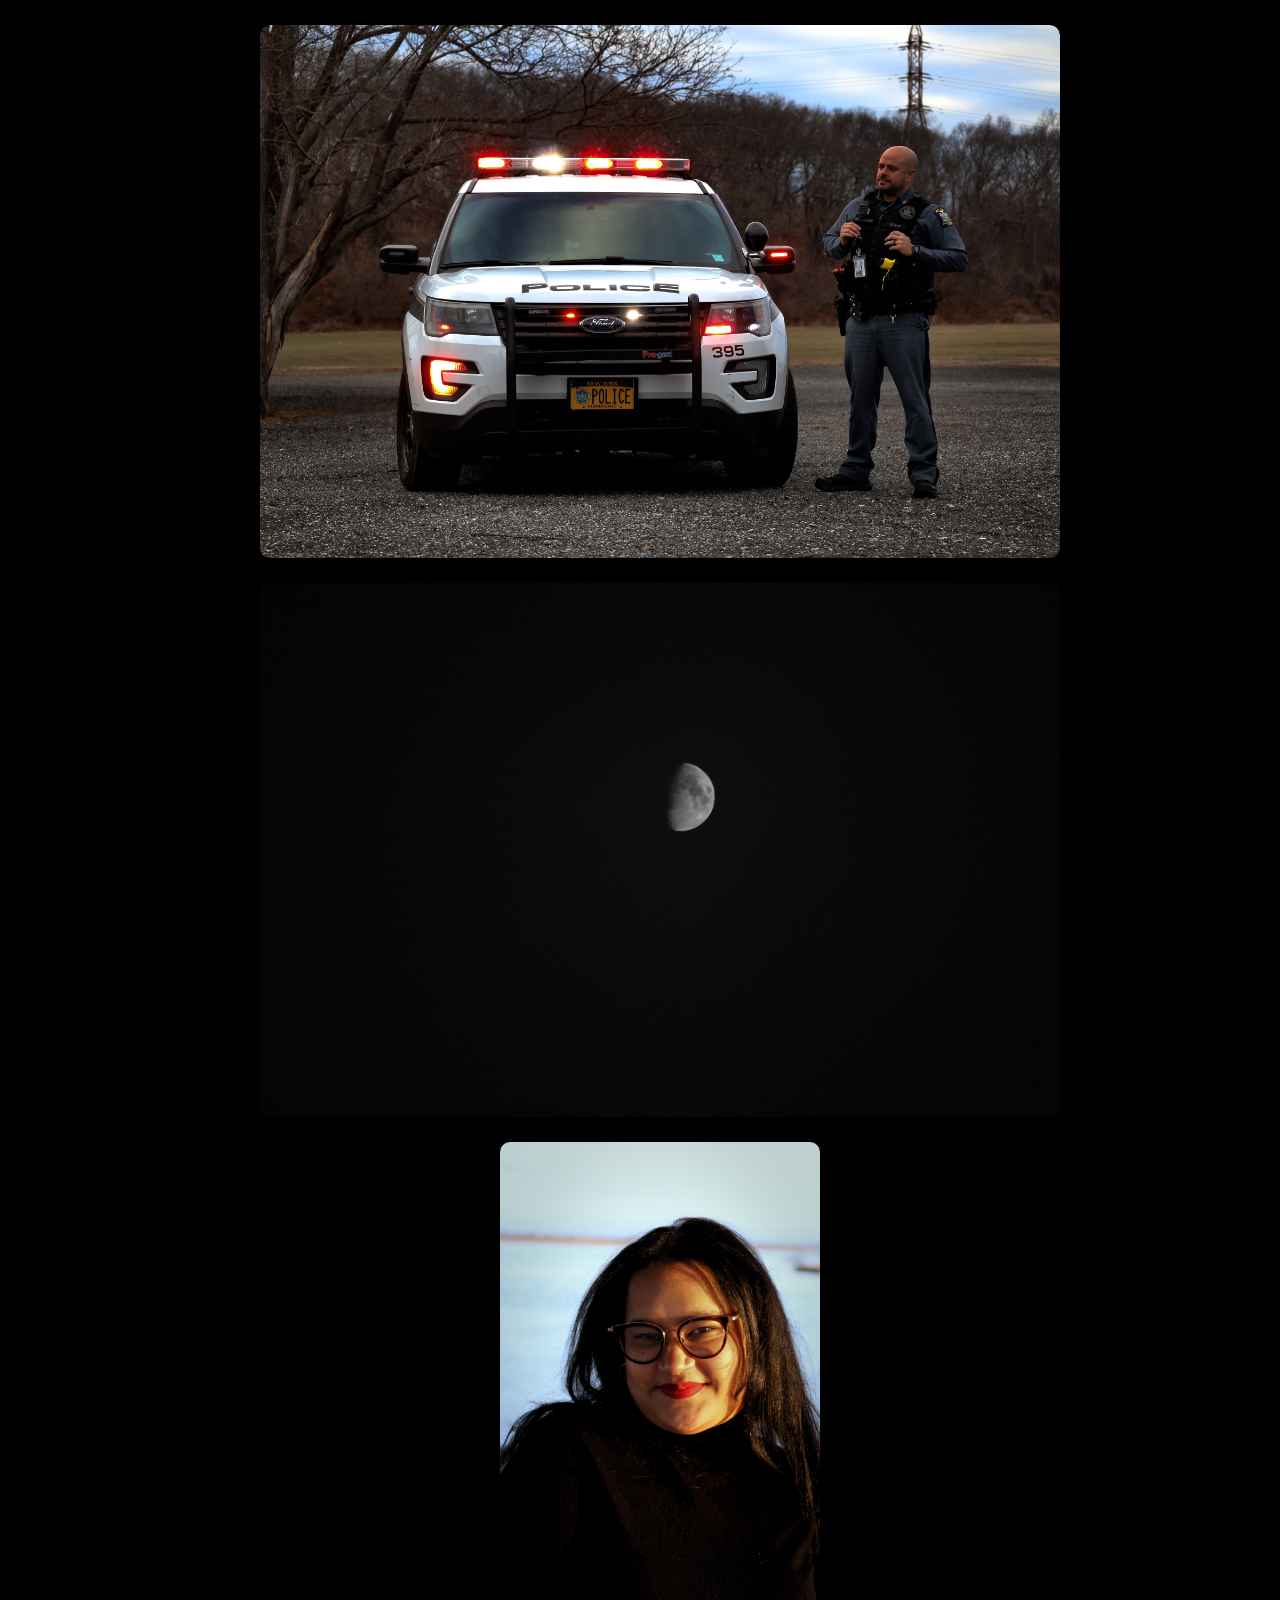
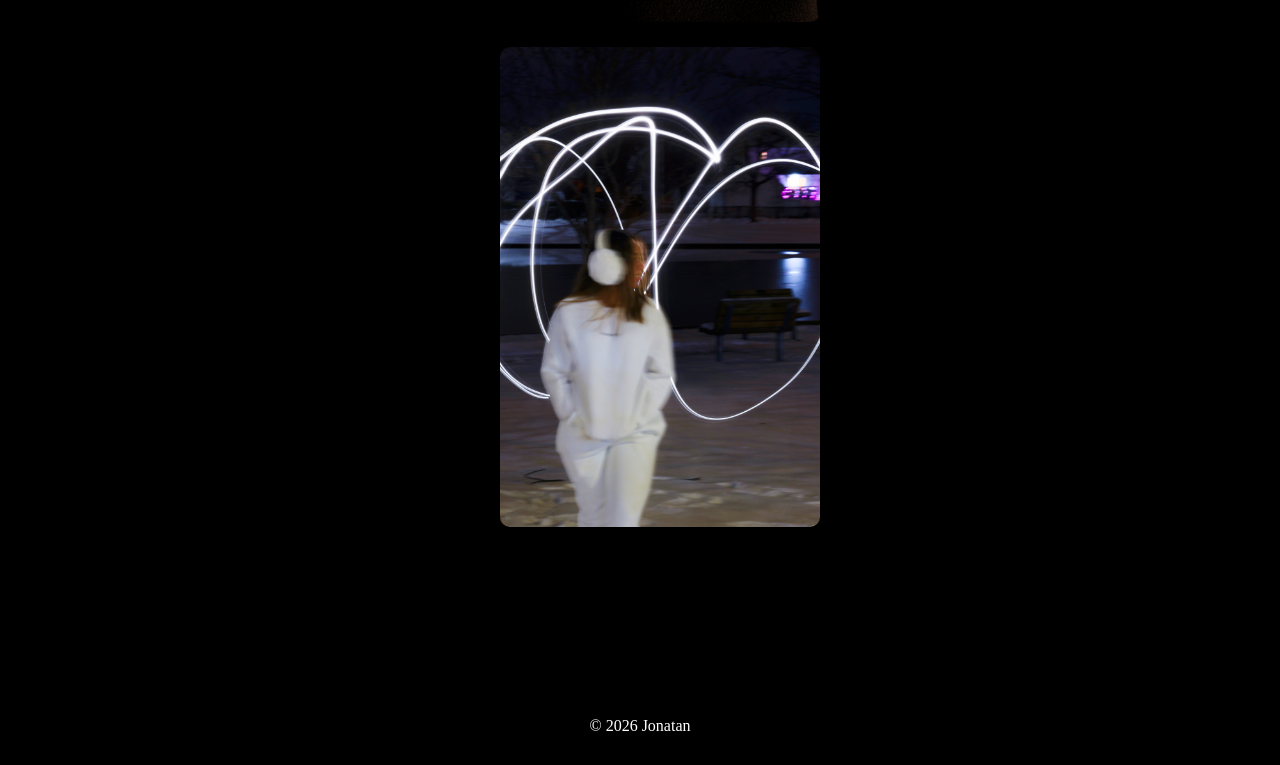
==== commit 4e083b0a: "index.html Update. Background Now using Vanta.js  Styling Box Shadow on card updated Contact me sect" ====
--- a/me.html
+++ b/me.html
@@ -48,7 +48,7 @@
     <p>
       I enjoy exploring life beyond programming. Working on cars, fixing and modifying them.
       The way I communicate with the world and other people through photography which allows me to capture people, cars, and landscapes is something very pleasant and cool.
-      Aviation fascinates me, from airplanes to aerodynamics all the way to ATC and aviation safety protocols.
+      Aviation fascinates me, from airplanes aerodynamics all the way to ATC and aviation safety protocols.
       I also enjoy learning cybersecurity and keeping digital environments safe.
     </p>
 
@@ -184,7 +184,8 @@
 
 
 <footer>
-  <p class="me-footer">&copy; 2025 Jonatan</p>
+  <p class="me-footer">&copy; <span id="year"></span> Jonatan</p>
+
 </footer>
 
 <script src="js/meScript.js"></script>
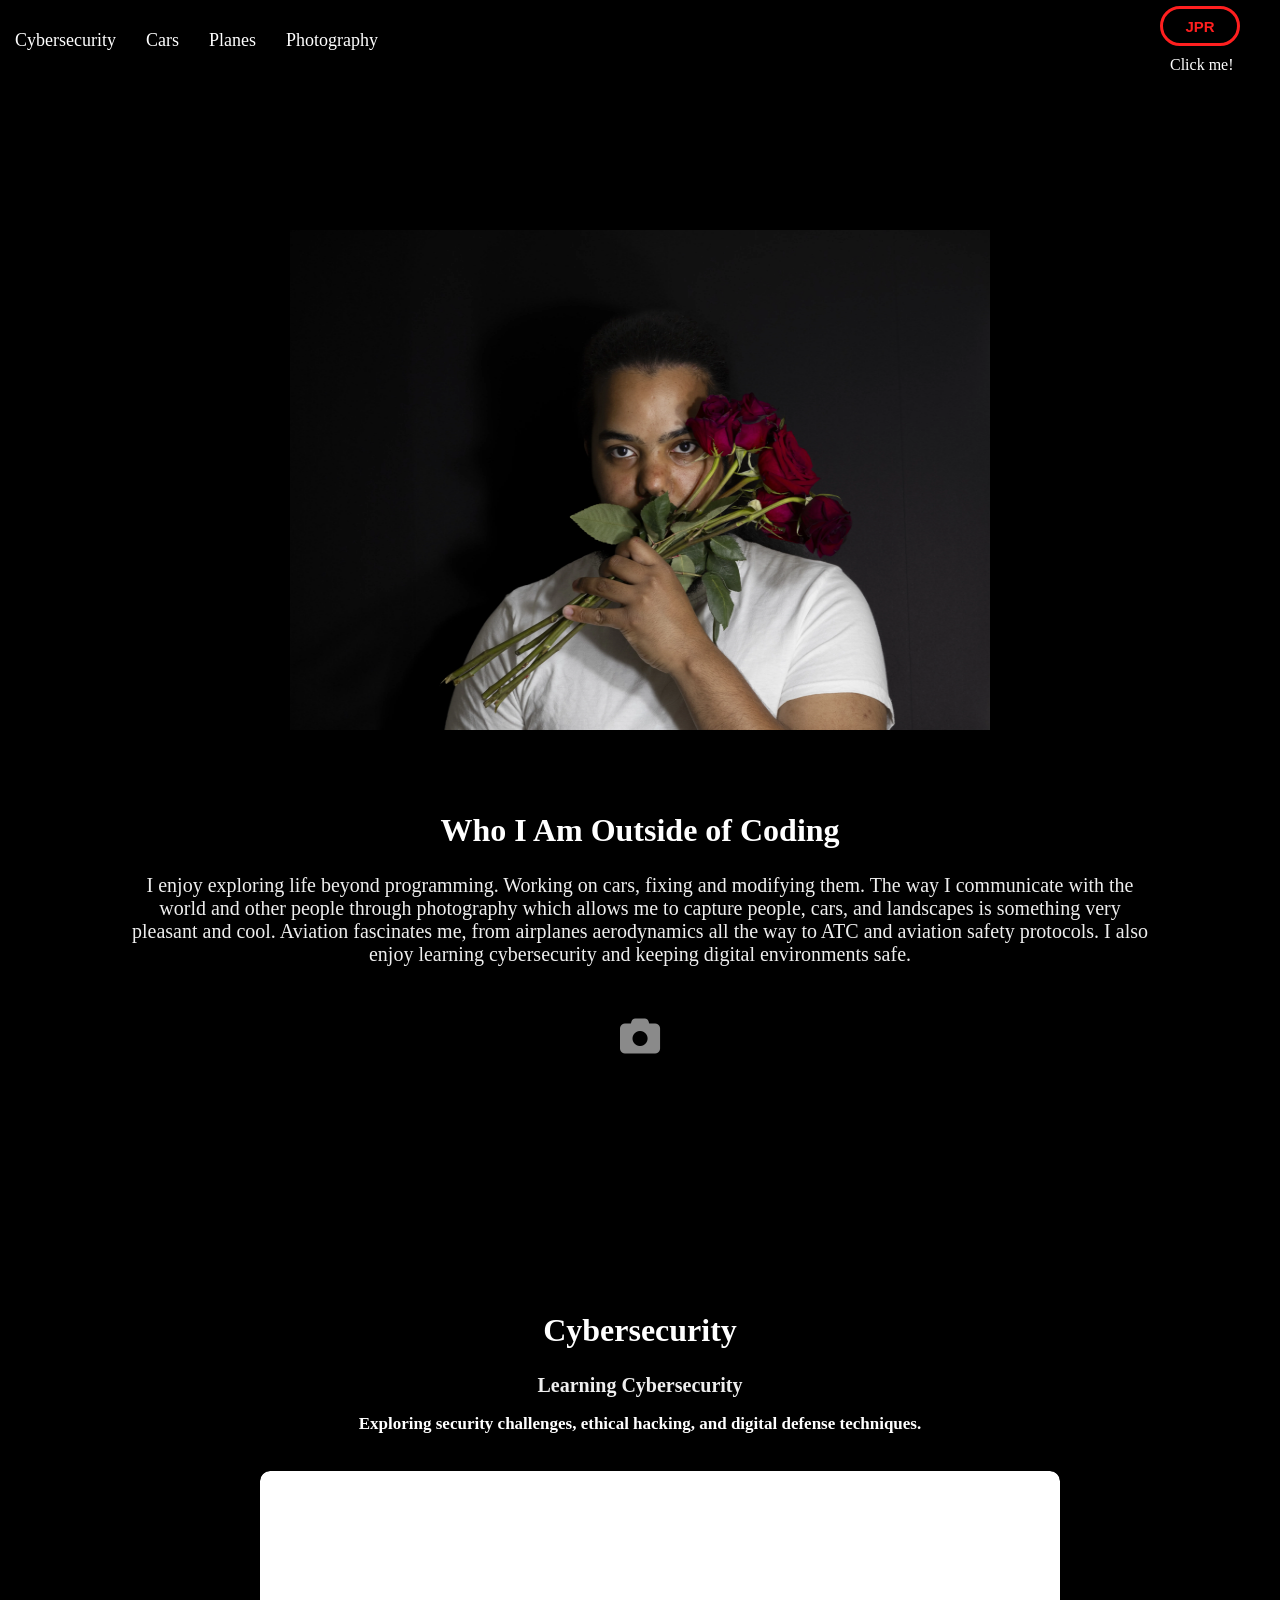
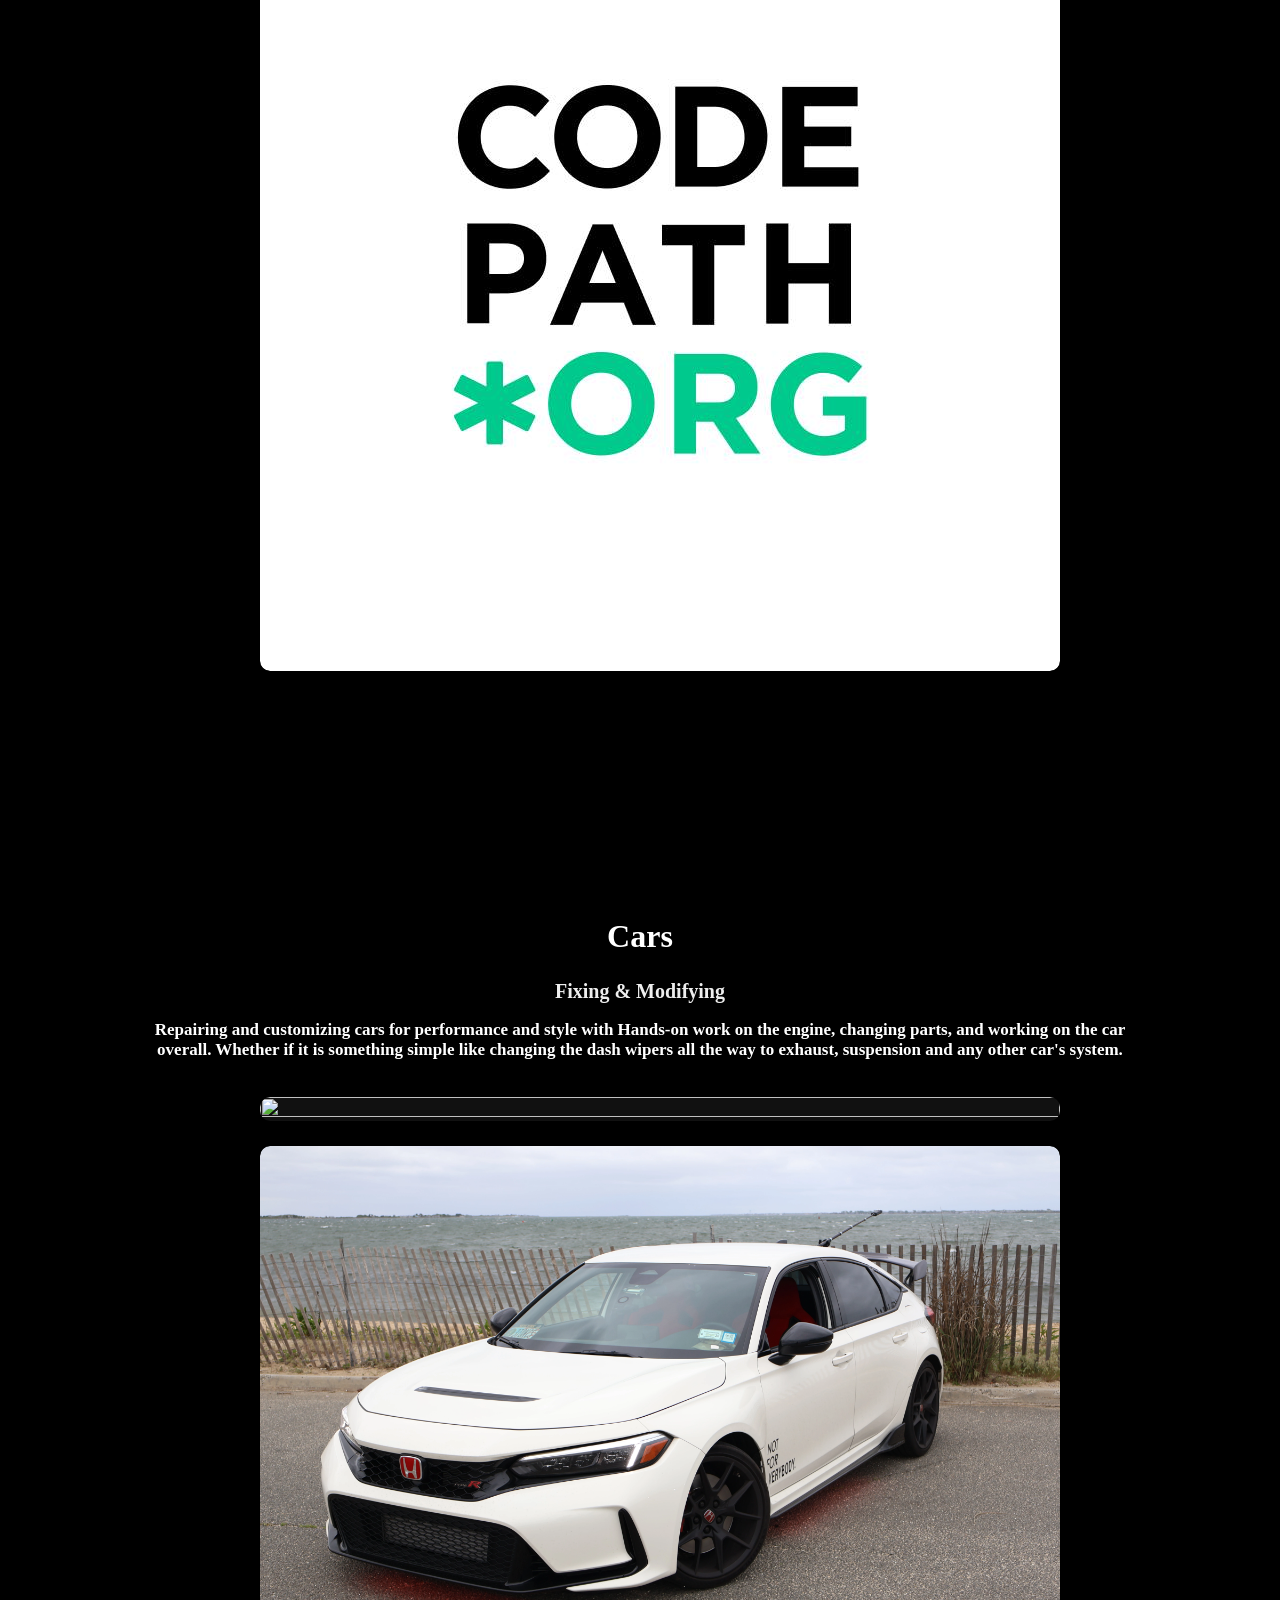
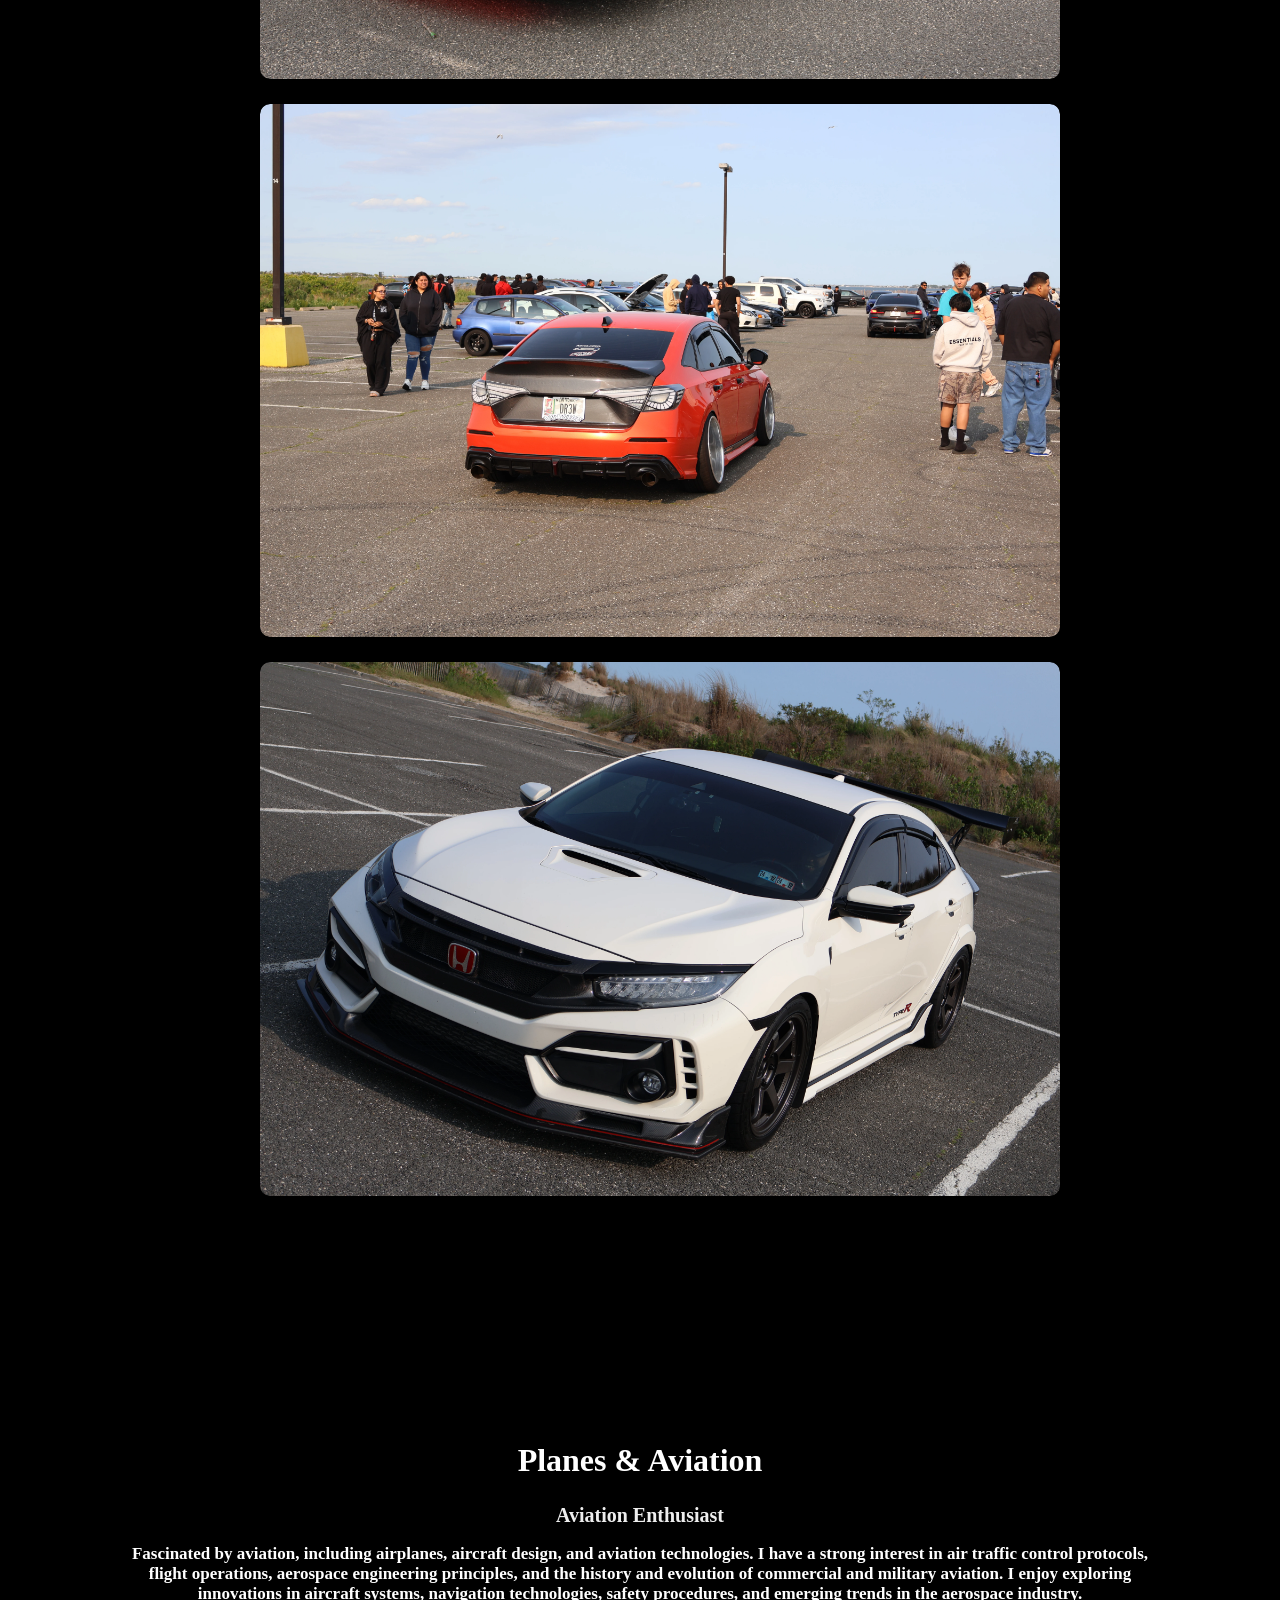
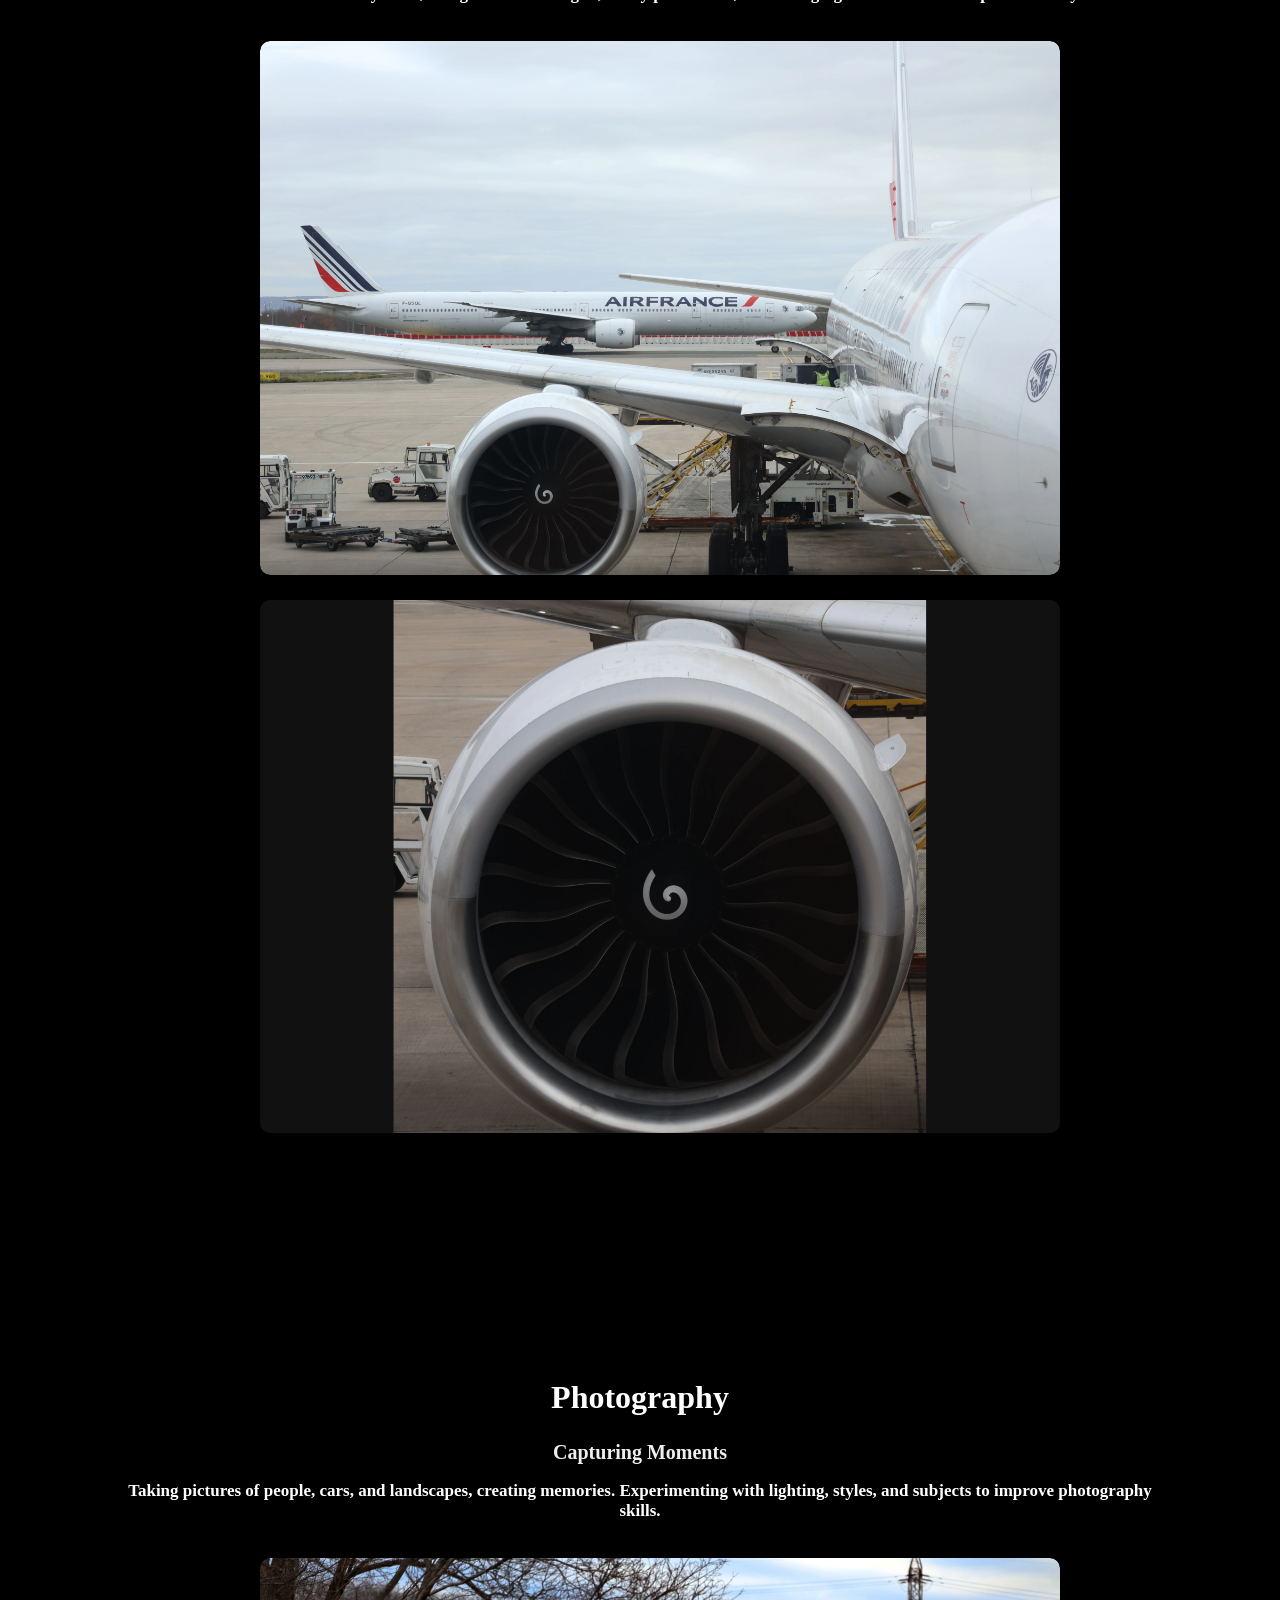
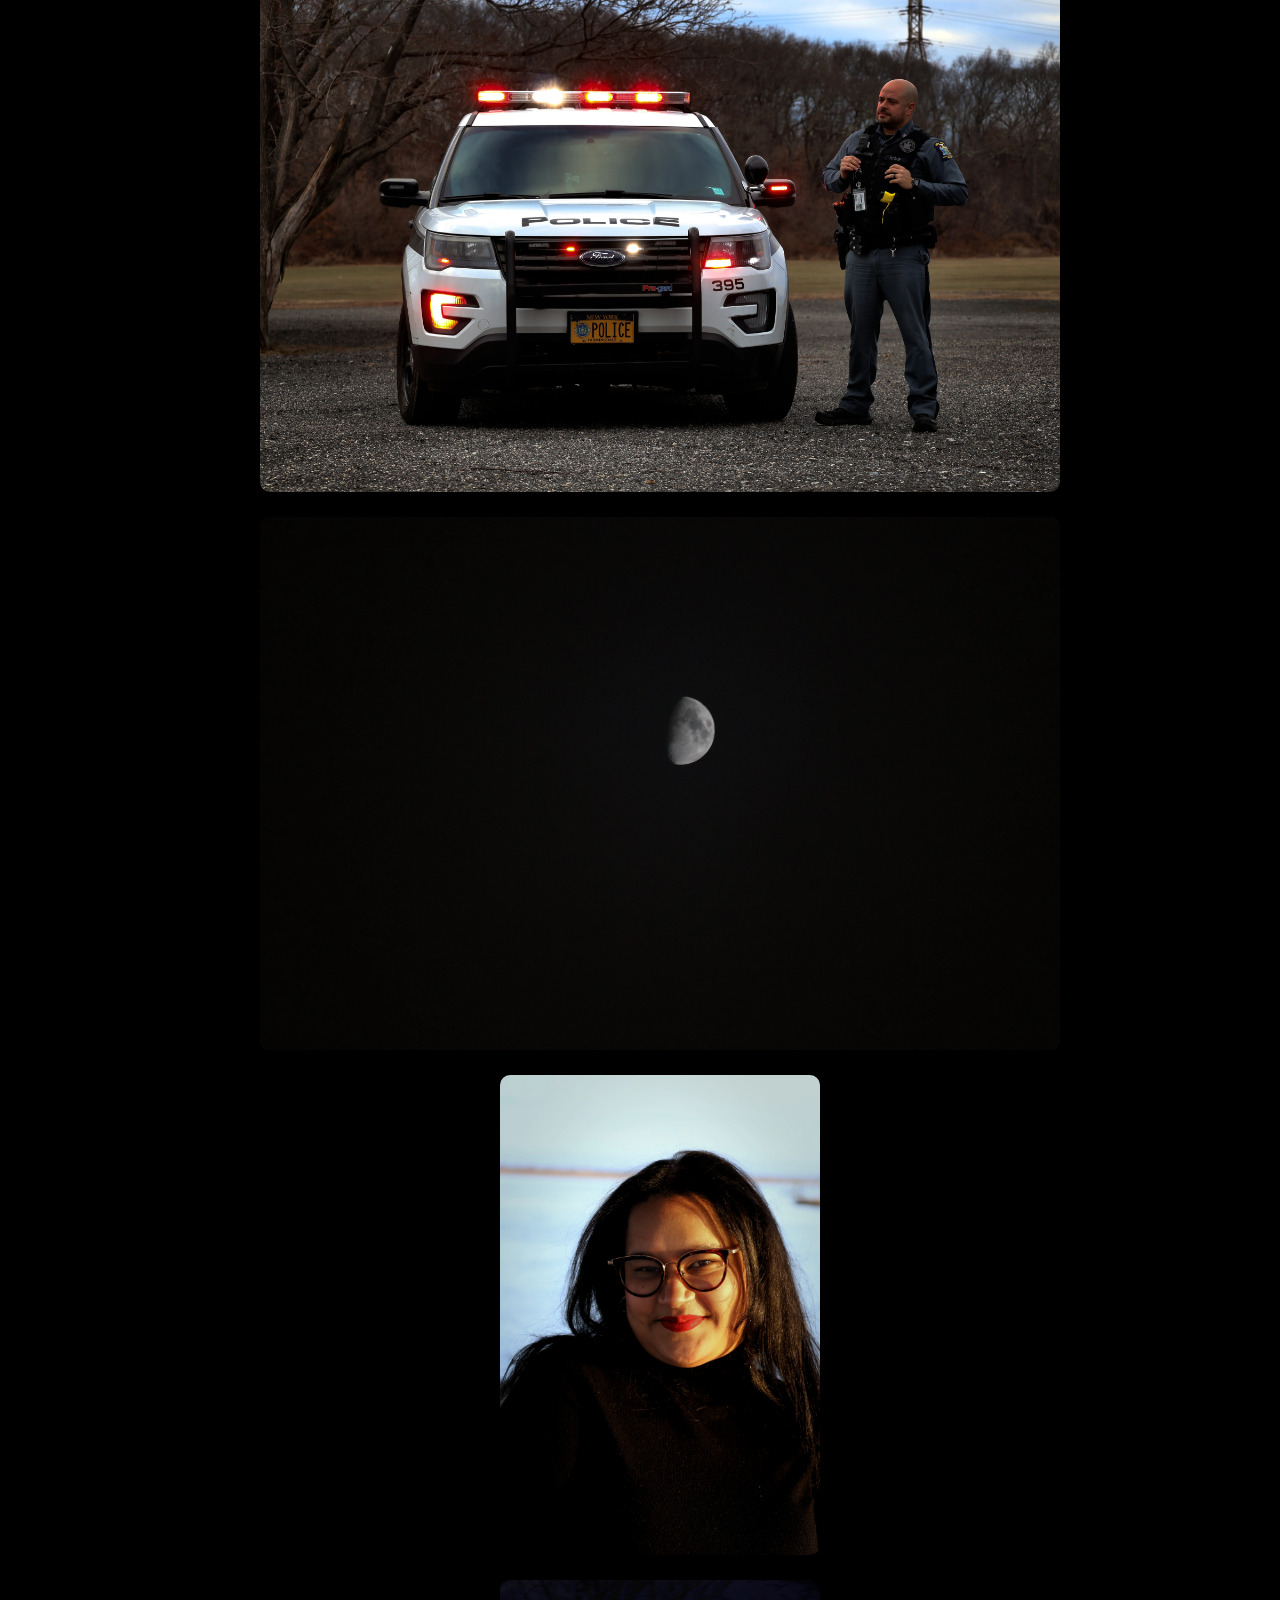
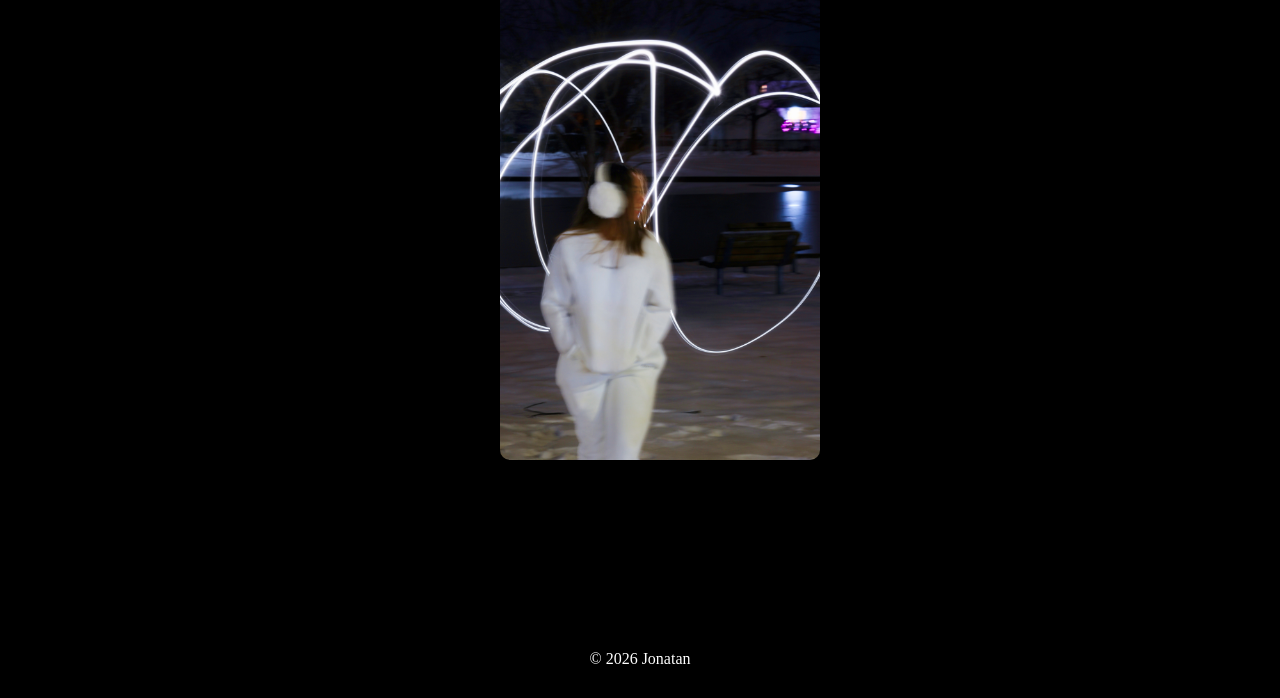
==== commit 4798413a: "Images Converted to webp & animation added." ====
--- a/me.html
+++ b/me.html
@@ -3,7 +3,7 @@
 <head>
   <meta charset="UTF-8">
   <meta name="viewport" content="width=device-width, initial-scale=1.0">
-  <link rel="icon" type="image/png" href="Images/logo.png">
+  <link rel="icon" type="image/png" href="Images/logo.webp">
   <title>About Me - Personal Interests</title>
 
 
@@ -42,7 +42,7 @@
   <!-- Summary Section -->
   <section id="me-summary" class="me-section">
 
-    <img src="Images/flores.jpg" alt="Background" class="SummaryImage" />
+    <img src="Images/flores.webp" alt="Background" class="SummaryImage" />
 
     <h2> Who I Am Outside of Coding</h2>
     <p>
@@ -112,15 +112,15 @@
     </div>
 
       <div  class="project-card-smart-me">
-          <img src="Images/typeR.JPG" alt="" />
+          <img src="Images/typeR.webp" alt="" />
       </div>
 
       <div  class="project-card-smart-me">
-          <img src="Images/drew.JPG" alt="" />
+          <img src="Images/drew.webp" alt="" />
       </div>
 
       <div  class="project-card-smart-me">
-          <img src="Images/fk8.JPG" alt="" />
+          <img src="Images/fk8.webp" alt="" />
       </div>
 
     </div>
@@ -136,15 +136,15 @@
       Fascinated by aviation, including airplanes, aircraft design, and aviation technologies. I have a strong interest in air traffic control protocols, flight operations, aerospace engineering principles, and the history and evolution of commercial and military aviation. I enjoy exploring innovations in aircraft systems, navigation technologies, safety procedures, and emerging trends in the aerospace industry.
     </p>
 
-    <div class="me-card-grid">
+    <div class="me-card-grid" id="planePictures">
 
         <div  class="project-card-smart-me">
-            <img src="Images/a380.png" alt="A380" />
+            <img src="Images/IMG_5738.webp" alt="AirFrance Planes" />
         </div>
 
-        <div  class="project-card-smart-me">
-            <img src="Images/a321neo.png" alt="A321neo" />
-      </div>
+        <div  class="project-card-smart-me" >
+            <img src="Images/IMG_5716.webp" alt="Plane Engine" id="planeEngine"/>
+        </div>
 
     </div>
 
@@ -162,19 +162,19 @@
     <div class="me-card-grid">
 
       <div  class="project-card-smart-me">
-          <img src="Images/IMG_1258.jpg" alt="Photo I took" />
+          <img src="Images/IMG_1258.webp" alt="Photo I took" />
       </div>
 
       <div  class="project-card-smart-me">
-          <img  src="Images/moon.JPG" alt="Photo I took" />
+          <img  src="Images/moon.webp" alt="Photo I took" />
       </div>
 
       <div style="background-color: transparent; "  class="project-card-smart-me">
-          <img style="border-radius: 10px; " class="exposure-photo" src="Images/mm.JPG" alt="Photo I took" />
+          <img style="border-radius: 10px; " class="exposure-photo" src="Images/mm.webp" alt="Photo I took" />
       </div>
 
       <div style="background-color: transparent; " class="project-card-smart-me">
-        <img style="border-radius: 10px; " class="exposure-photo" src="Images/exposure.jpg" alt="Photo I took" />
+        <img style="border-radius: 10px; " class="exposure-photo" src="Images/exposure.webp" alt="Photo I took" />
       </div>
 
     </div>
--- a/css/me.css
+++ b/css/me.css
@@ -341,6 +341,22 @@
     border-radius: 10px;
 }
 
+#planeEngine{
+    object-fit: contain;
+    transform: rotate(-90deg) ;
+    transform-origin: center center;
+    transition: transform 0.3s ease;
+}
+
+#planeEngine:hover {
+    animation: spin 1s linear infinite;
+    transform: rotate(-90deg); /* starting rotation */
+}
+
+@keyframes spin {
+    from { transform: rotate(-90deg); }
+    to   { transform: rotate(270deg); } /* -90 + 360 */
+}
 
 .project-card-smart-me img:hover {
     transform: scale(1.05);
